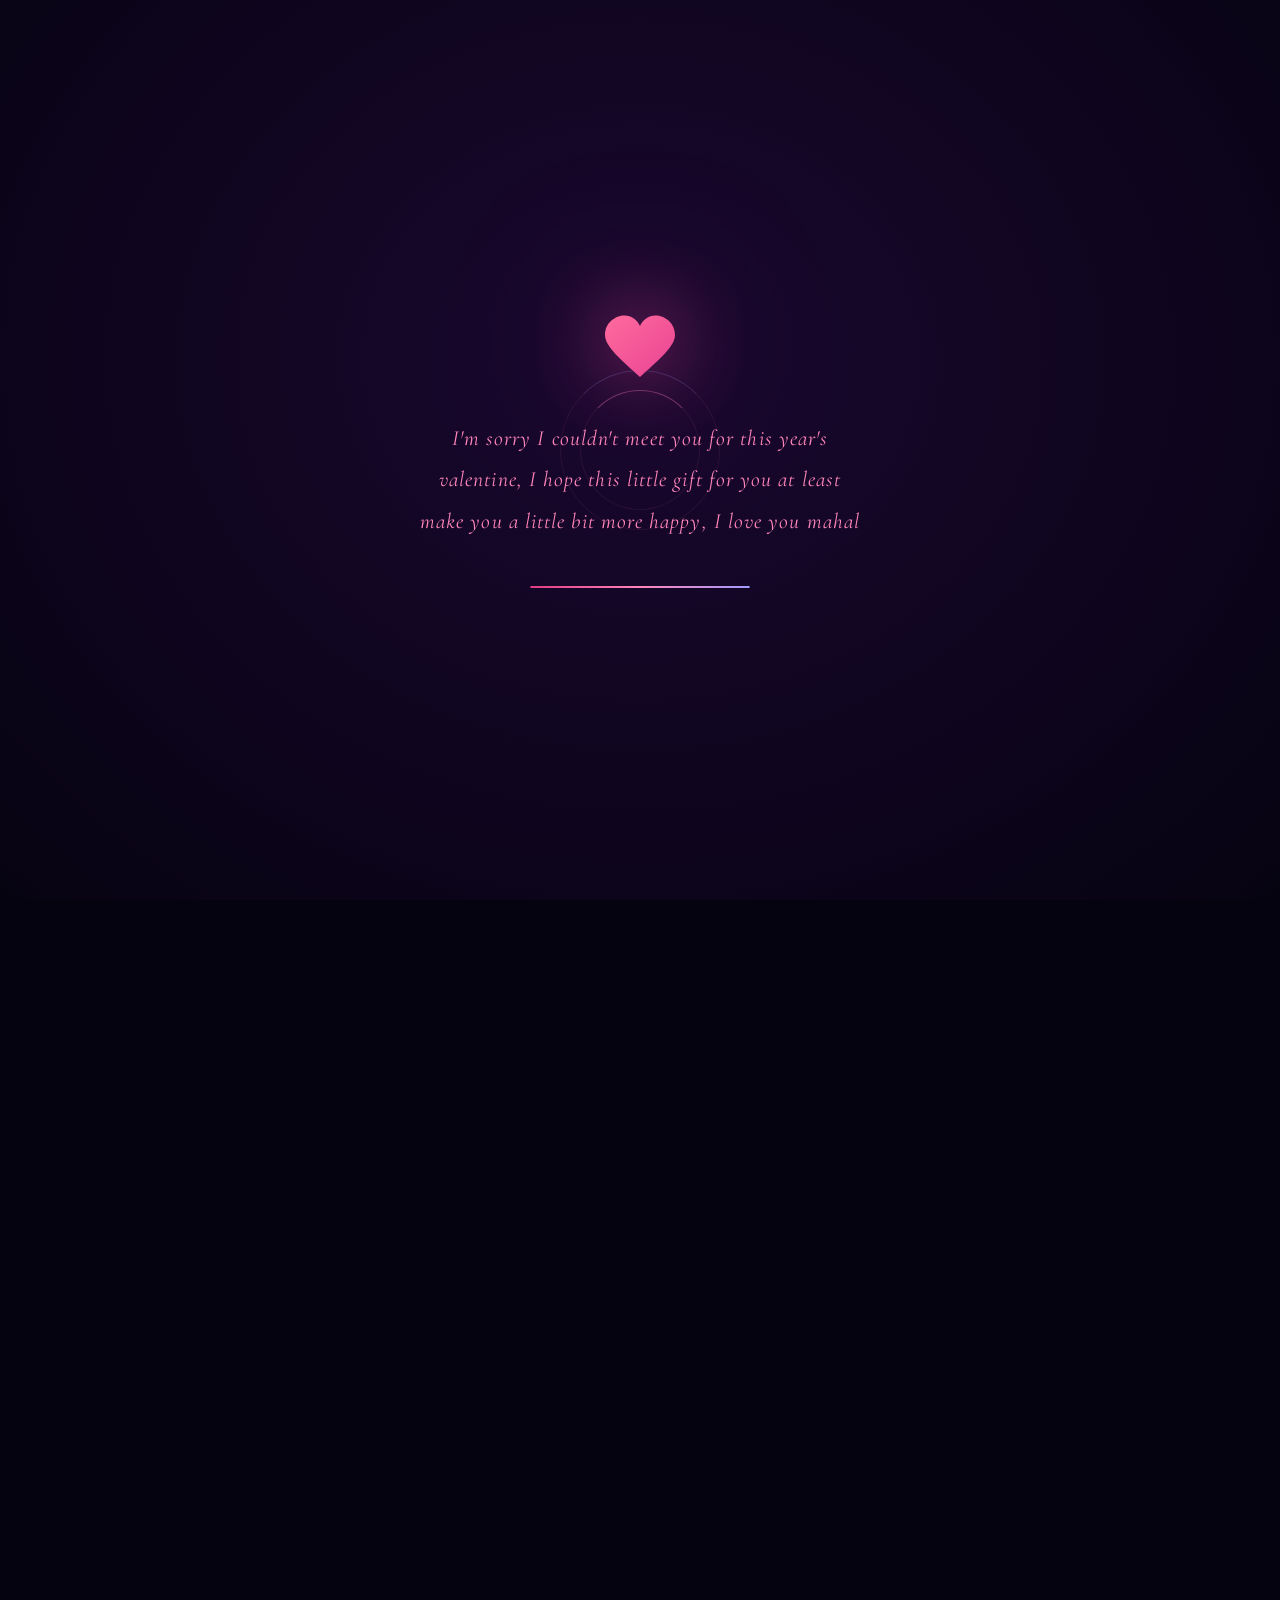
==== valentine.html @ 2b7573ee "Add files via upload" ====
<!DOCTYPE html>
<html lang="en">
<head>
    <meta charset="UTF-8">
    <meta name="viewport" content="width=device-width, initial-scale=1.0">
    <title>For You, Ely ♡</title>
    <link rel="preconnect" href="https://fonts.googleapis.com">
    <link rel="preconnect" href="https://fonts.gstatic.com" crossorigin>
    <link href="https://fonts.googleapis.com/css2?family=Cormorant+Garamond:ital,wght@0,300;0,400;0,500;0,600;0,700;1,300;1,400;1,500&family=Montserrat:wght@200;300;400;500;600;700&family=Quicksand:wght@300;400;500;600;700&family=Great+Vibes&display=swap" rel="stylesheet">
    <style>
/* ============================================================
   VARIABLES & RESET
   ============================================================ */
:root {
    --bg-deep: #060311;
    --bg-surface: #110820;
    --bg-gallery: #08040f;
    --rose: #ff4fa1;
    --rose-dark: #e13b84;
    --rose-light: #ff85ba;
    --rose-glow: rgba(255,133,186,0.4);
    --blush: #ff9ac6;
    --cream: #ffeaa7;
    --gold: #d4af37;
    --gold-light: rgba(212,175,55,0.35);
    --violet: #a29bfe;
    --violet-deep: #6c5ce7;
    --white: #f5f5f5;
    --white-dim: rgba(255,255,255,0.72);
    --white-muted: rgba(255,255,255,0.4);
    --text-dim: rgba(255,255,255,0.3);
    --font-display: 'Cormorant Garamond', serif;
    --font-heading: 'Montserrat', sans-serif;
    --font-body: 'Quicksand', sans-serif;
    --font-script: 'Great Vibes', cursive;
    --ease-smooth: cubic-bezier(0.25, 0.46, 0.45, 0.94);
    --ease-bounce: cubic-bezier(0.68, -0.55, 0.265, 1.55);
    --ease-cinematic: cubic-bezier(0.16, 1, 0.3, 1);
}
*, *::before, *::after { margin: 0; padding: 0; box-sizing: border-box; }
html { scroll-behavior: smooth; scroll-padding-top: 8px; }
body {
    font-family: var(--font-body);
    background: var(--bg-deep);
    color: var(--white);
    overflow-x: hidden;
    min-height: 100vh;
}
::selection { background: var(--rose); color: #fff; }

/* ============================================================
   SCROLL PROGRESS BAR
   ============================================================ */
.scroll-progress {
    position: fixed; top: 0; left: 0; z-index: 15000;
    width: 0; height: 2px;
    background: linear-gradient(90deg, var(--rose-dark), var(--rose-light), var(--violet), var(--rose-light));
    background-size: 300% 100%;
    animation: gradientShift 4s ease infinite;
    transition: width 0.08s linear;
    box-shadow: 0 0 12px var(--rose-glow), 0 0 30px rgba(255,133,186,0.15);
}
@keyframes gradientShift { 0%,100%{background-position:0% 50%} 50%{background-position:100% 50%} }

/* ============================================================
   LOADING SCREEN
   ============================================================ */
.loader {
    position: fixed; inset: 0; z-index: 99999;
    background: radial-gradient(ellipse at 50% 40%, #1a0830 0%, #060311 100%);
    display: flex; flex-direction: column;
    align-items: center; justify-content: center;
    transition: opacity 1.4s var(--ease-cinematic), visibility 1.4s;
}
.loader.hidden { opacity: 0; visibility: hidden; pointer-events: none; }
.loader-heart {
    width: 70px; height: 70px;
    animation: loadPulse 1.2s ease-in-out infinite;
    filter: drop-shadow(0 0 40px rgba(232,67,147,0.7)) drop-shadow(0 0 80px rgba(232,67,147,0.3));
}
@keyframes loadPulse {
    0%,100% { transform: scale(1); } 50% { transform: scale(1.35); }
}
.loader-text {
    margin-top: 36px;
    font-family: var(--font-display);
    font-size: clamp(1rem, 3vw, 1.35rem);
    font-style: italic;
    color: var(--rose-light);
    letter-spacing: 0.05em;
    text-align: center;
    max-width: 500px;
    line-height: 1.9;
    padding: 0 25px;
    opacity: 0;
    animation: fadeIn 1.8s ease 0.5s forwards;
}
.loader-ring {
    width: 120px; height: 120px;
    position: absolute;
    border: 1px solid rgba(255,133,186,0.08);
    border-top-color: rgba(255,133,186,0.35);
    border-radius: 50%;
    animation: spin 2.5s linear infinite;
}
.loader-ring:nth-child(2) {
    width: 160px; height: 160px;
    border-top-color: rgba(162,155,254,0.2);
    animation-duration: 3.5s;
    animation-direction: reverse;
}
@keyframes spin { to { transform: rotate(360deg); } }
.loader-bar {
    width: 220px; height: 2px;
    background: rgba(255,255,255,0.04);
    border-radius: 2px;
    margin-top: 44px;
    overflow: hidden;
    position: relative;
}
.loader-progress {
    height: 100%; width: 0;
    background: linear-gradient(90deg, var(--rose-dark), var(--rose-light), var(--violet));
    border-radius: 2px;
    animation: loadBar 5s ease-in-out forwards;
    box-shadow: 0 0 15px var(--rose-glow);
}
@keyframes loadBar { 0% { width: 0; } 100% { width: 100%; } }
@keyframes fadeIn { to { opacity: 1; } }

/* ============================================================
   VALENTINE GATE — Premium
   ============================================================ */
.valentine-gate {
    position: fixed; inset: 0; z-index: 11000;
    display: flex; align-items: center; justify-content: center;
    padding: 20px;
    background: radial-gradient(ellipse at 50% 35%, rgba(30,10,50,0.92) 0%, rgba(4,2,10,0.97) 100%);
    backdrop-filter: blur(16px);
    opacity: 0; visibility: hidden;
    transition: opacity 0.8s var(--ease-cinematic), visibility 0.8s;
    overflow: visible;
    pointer-events: none;
}
.valentine-gate.show {
    pointer-events: auto;
}
.valentine-gate.show { opacity: 1; visibility: visible; }
.valentine-gate.hide {
    opacity: 0; visibility: hidden; pointer-events: none;
    transition: opacity 1.2s var(--ease-cinematic), visibility 1.2s;
}
/* Ambient floating hearts behind card */
.valentine-gate::before {
    content: '';
    position: absolute; inset: 0;
    background:
        radial-gradient(circle at 25% 30%, rgba(232,67,147,0.06), transparent 45%),
        radial-gradient(circle at 75% 70%, rgba(162,155,254,0.05), transparent 40%),
        radial-gradient(circle at 50% 50%, rgba(255,133,186,0.04), transparent 50%);
    pointer-events: none;
    animation: gateAmbient 8s ease-in-out infinite alternate;
}
@keyframes gateAmbient {
    0% { opacity: 0.6; transform: scale(1); }
    100% { opacity: 1; transform: scale(1.05); }
}
.gate-card {
    width: min(96vw, 520px);
    border-radius: 28px;
    border: 1px solid rgba(255,255,255,0.07);
    background: linear-gradient(165deg, rgba(255,255,255,0.06) 0%, rgba(255,255,255,0.015) 100%);
    box-shadow:
        0 40px 100px rgba(0,0,0,0.5),
        0 0 80px rgba(232,67,147,0.06),
        inset 0 1px 0 rgba(255,255,255,0.06),
        inset 0 -1px 0 rgba(255,255,255,0.02);
    position: relative; overflow: visible;
    padding: 44px 32px 36px;
    transform: translateY(30px) scale(0.95);
    opacity: 0;
    animation: gateCardIn 0.9s var(--ease-cinematic) 0.15s forwards;
}
@keyframes gateCardIn {
    to { transform: translateY(0) scale(1); opacity: 1; }
}
/* Soft glass edge glow */
.gate-card::before {
    content: '';
    position: absolute; top: -2px; left: 15%; right: 15%; height: 2px;
    background: linear-gradient(90deg, transparent, rgba(255,133,186,0.35), rgba(162,155,254,0.2), transparent);
    border-radius: 2px;
}
.gate-card::after {
    content: '';
    position: absolute; bottom: -50%; right: -30%;
    width: 400px; height: 400px; border-radius: 50%;
    background: radial-gradient(circle, rgba(232,67,147,0.04), transparent 65%);
    pointer-events: none;
}
.gate-tulip {
    display: block; margin: 0 auto 18px;
    width: clamp(80px, 18vw, 130px);
    filter: drop-shadow(0 6px 25px rgba(255,79,161,0.2));
    opacity: 0;
    animation: gateTulipIn 0.8s var(--ease-cinematic) 0.5s forwards;
}
@keyframes gateTulipIn {
    from { opacity: 0; transform: translateY(16px) scale(0.85); }
    to { opacity: 1; transform: translateY(0) scale(1); }
}
.gate-title {
    font-family: var(--font-display);
    font-size: clamp(1.6rem, 4.5vw, 2.6rem);
    font-weight: 300; text-align: center;
    color: var(--white); line-height: 1.2;
    margin-bottom: 6px;
    opacity: 0;
    animation: fadeIn 0.7s ease 0.6s forwards;
}
.gate-title em {
    color: var(--rose-light);
    font-family: var(--font-script);
    font-style: normal; font-size: 1.2em;
    text-shadow: 0 0 40px rgba(255,133,186,0.3);
}
.gate-sub {
    text-align: center;
    font-family: var(--font-display);
    font-style: italic; font-size: clamp(0.85rem, 2vw, 1.05rem);
    color: rgba(255,255,255,0.4);
    margin-bottom: 36px;
    opacity: 0;
    animation: fadeIn 0.7s ease 0.75s forwards;
}
.gate-actions {
    display: flex;
    align-items: center;
    justify-content: center;
    gap: 24px;
    min-height: 80px;
    position: relative;
    overflow: visible;
    opacity: 0;
    animation: fadeIn 0.6s ease 0.9s forwards;
}
.gate-btn {
    padding: 14px 34px;
    border-radius: 999px;
    border: 1px solid rgba(255,255,255,0.12);
    background: rgba(255,255,255,0.05);
    color: rgba(255,255,255,0.85);
    font-family: var(--font-heading);
    font-size: 0.68rem;
    letter-spacing: 0.18em;
    text-transform: uppercase;
    cursor: pointer;
    transition: all 0.4s var(--ease-cinematic);
    white-space: nowrap;
    position: relative;
}
#yes-btn {
    background: linear-gradient(135deg, rgba(225,59,132,0.85), rgba(255,100,170,0.9));
    border-color: rgba(255,255,255,0.2);
    box-shadow: 0 8px 28px rgba(255,79,161,0.25), 0 0 0 0 rgba(255,79,161,0);
    transform-origin: center center;
    transition: transform 0.5s var(--ease-cinematic), box-shadow 0.5s var(--ease-cinematic), filter 0.5s var(--ease-cinematic), background 0.5s var(--ease-cinematic);
}
#yes-btn:hover {
    box-shadow: 0 12px 40px rgba(255,79,161,0.4), 0 0 30px rgba(255,79,161,0.15);
    transform: scale(1.06);
}
#yes-btn.growing {
    z-index: 11230;
    filter: saturate(1.08);
}
#yes-btn.takeover {
    position: fixed;
    left: 50%;
    top: 50%;
    transform: translate(-50%, -50%) scale(1) !important;
    width: min(88vw, 620px);
    height: min(24vh, 150px);
    font-size: clamp(1.05rem, 2.8vw, 1.8rem);
    letter-spacing: 0.14em;
    z-index: 11200;
    box-shadow: 0 30px 100px rgba(255,79,161,0.5), 0 0 120px rgba(255,79,161,0.35);
    animation: yesPulse 1s ease-in-out infinite alternate;
}
@keyframes yesPulse {
    from { transform: translate(-50%, -50%) scale(1) !important; }
    to { transform: translate(-50%, -50%) scale(1.06) !important; }
}
#no-btn {
    position: relative;
    background: rgba(255,255,255,0.05);
    border-color: rgba(255,255,255,0.12);
    opacity: 1;
    visibility: visible;
    display: inline-block;
    transition: all 0.45s var(--ease-cinematic);
}
#no-btn.evasive {
    position: fixed;
    left: 50vw;
    top: 58vh;
    transform: translate(-50%, -50%) scale(1);
    z-index: 11210;
    will-change: left, top, transform, opacity;
    transition: left 0.3s ease-out, top 0.3s ease-out, transform 0.3s ease-out, opacity 0.3s ease-out !important;
}
#no-btn:hover {
    border-color: rgba(255,255,255,0.2);
    background: rgba(255,255,255,0.08);
}
.gate-status {
    text-align: center;
    margin-top: 18px;
    min-height: 22px;
    font-family: var(--font-display);
    font-style: italic;
    font-size: clamp(0.75rem, 1.8vw, 0.9rem);
    color: rgba(255,133,186,0.6);
    opacity: 0;
    transition: opacity 0.5s;
}
.gate-status.show { opacity: 1; }

/* Celebration burst */
.celebrate-layer {
    position: fixed; inset: 0;
    pointer-events: none; z-index: 11500;
    overflow: hidden;
}
.cburst {
    position: absolute; width: 12px; height: 12px;
    opacity: 0;
    animation: burstFly 1600ms var(--ease-cinematic) forwards;
}
.cburst.heart { width: 16px; height: 16px; }
@keyframes burstFly {
    0% { transform: translate(0,0) scale(0.8) rotate(0deg); opacity: 0; }
    10% { opacity: 1; }
    100% { transform: translate(var(--tx), var(--ty)) scale(0.2) rotate(560deg); opacity: 0; }
}

/* ============================================================
   AUDIO TOGGLE
   ============================================================ */
.audio-btn {
    position: fixed; bottom: 24px; right: 24px; z-index: 9500;
    width: 50px; height: 50px; border-radius: 50%;
    background: rgba(255,255,255,0.06);
    backdrop-filter: blur(18px);
    border: 1px solid rgba(255,255,255,0.08);
    cursor: pointer; display: flex; align-items: center; justify-content: center;
    transition: all 0.4s var(--ease-cinematic);
    box-shadow: 0 4px 20px rgba(0,0,0,0.3);
}
.audio-btn:hover {
    background: rgba(232,67,147,0.15);
    border-color: rgba(232,67,147,0.3);
    transform: scale(1.12);
    box-shadow: 0 4px 30px rgba(232,67,147,0.2);
}
.audio-btn svg { width: 18px; height: 18px; }
.audio-btn rect { fill: var(--white); transform-origin: bottom; }
.audio-btn .b1 { animation: eq .5s ease-in-out infinite alternate; }
.audio-btn .b2 { animation: eq .5s ease-in-out .1s infinite alternate; }
.audio-btn .b3 { animation: eq .5s ease-in-out .2s infinite alternate; }
.audio-btn.off rect { animation: none; transform: scaleY(0.2); }
@keyframes eq { 0%{transform:scaleY(0.2)} 100%{transform:scaleY(1)} }

/* ============================================================
   CANVAS LAYERS
   ============================================================ */
#bg-canvas {
    position: fixed; inset: 0;
    width: 100%; height: 100%;
    pointer-events: none; z-index: 0;
}
#aurora-canvas {
    position: fixed; inset: 0;
    width: 100%; height: 100%;
    pointer-events: none; z-index: 1;
    opacity: 0.5;
    mix-blend-mode: screen;
}

/* ============================================================
   PETALS
   ============================================================ */
.petal-layer {
    position: fixed; inset: 0;
    pointer-events: none; z-index: 2; overflow: hidden;
}
.petal {
    position: absolute; top: -50px;
    opacity: 0;
    animation: petalDrift linear infinite;
    will-change: transform;
}
.petal svg { width: 100%; height: 100%; }
@keyframes petalDrift {
    0% { transform: translateY(0) rotate(0deg) translateX(0) rotateY(0deg); opacity: 0; }
    5% { opacity: 0.65; }
    50% { transform: translateY(55vh) rotate(360deg) translateX(60px) rotateY(180deg); opacity: 0.45; }
    100% { transform: translateY(112vh) rotate(720deg) translateX(-30px) rotateY(360deg); opacity: 0; }
}

/* ============================================================
   KARAOKE LYRICS
   ============================================================ */
.karaoke {
    position: fixed;
    bottom: 30px; left: 30px;
    z-index: 9000;
    max-width: 440px;
    padding: 22px 28px;
    background: rgba(6, 3, 17, 0.75);
    backdrop-filter: blur(24px) saturate(1.4);
    border: 1px solid rgba(255,255,255,0.05);
    border-radius: 20px;
    pointer-events: none;
    opacity: 0;
    transition: opacity 0.8s;
    box-shadow: 0 8px 40px rgba(0,0,0,0.4), inset 0 1px 0 rgba(255,255,255,0.03);
}
.karaoke.active { opacity: 1; }
.karaoke-lines-wrap {
    max-height: 180px;
    overflow-y: auto;
    scroll-behavior: smooth;
    -ms-overflow-style: none;
    scrollbar-width: none;
}
.karaoke-lines-wrap::-webkit-scrollbar { display: none; }
.karaoke-line {
    font-family: var(--font-display);
    font-size: clamp(0.88rem, 2vw, 1.08rem);
    font-style: italic;
    line-height: 1.8;
    color: rgba(255,255,255,0.12);
    transition: color 0.5s, text-shadow 0.5s, transform 0.5s var(--ease-cinematic);
    margin: 5px 0;
    padding: 2px 0;
}
.karaoke-line.active {
    color: var(--rose-light);
    text-shadow: 0 0 25px rgba(255,133,186,0.5), 0 0 50px rgba(255,133,186,0.15);
    transform: translateX(6px) scale(1.02);
}
.karaoke-line.past {
    color: rgba(255,255,255,0.28);
}
.karaoke-title {
    font-family: var(--font-heading);
    font-size: 0.5rem;
    letter-spacing: 0.3em;
    text-transform: uppercase;
    color: rgba(255,255,255,0.12);
    margin-bottom: 12px;
    display: flex; align-items: center; gap: 8px;
}
.karaoke-title::before, .karaoke-title::after {
    content: ''; height: 1px; flex: 1;
    background: linear-gradient(90deg, transparent, rgba(255,255,255,0.06), transparent);
}

/* ============================================================
   SCROLL REVEAL
   ============================================================ */
.rv {
    opacity: 0; transform: translateY(60px);
    transition: opacity 1.2s var(--ease-cinematic), transform 1.2s var(--ease-cinematic);
}
.rv.vis { opacity: 1; transform: translateY(0); }
.rv-left {
    opacity: 0; transform: translateX(-80px);
    transition: opacity 1.2s var(--ease-cinematic), transform 1.2s var(--ease-cinematic);
}
.rv-left.vis { opacity: 1; transform: translateX(0); }
.rv-right {
    opacity: 0; transform: translateX(80px);
    transition: opacity 1.2s var(--ease-cinematic), transform 1.2s var(--ease-cinematic);
}
.rv-right.vis { opacity: 1; transform: translateX(0); }
.rv-scale {
    opacity: 0; transform: scale(0.85);
    transition: opacity 1.2s var(--ease-cinematic), transform 1.2s var(--ease-cinematic);
}
.rv-scale.vis { opacity: 1; transform: scale(1); }

/* Section divider */
.sdiv {
    display: flex; align-items: center; justify-content: center;
    gap: 20px; padding: 80px 20px;
    position: relative; z-index: 5;
}
.sdiv-line {
    width: 80px; height: 1px;
    background: linear-gradient(90deg, transparent, rgba(255,255,255,0.06), transparent);
}
.sdiv-diamond {
    width: 6px; height: 6px;
    background: var(--rose);
    opacity: 0.2;
    transform: rotate(45deg);
    box-shadow: 0 0 12px rgba(255,79,161,0.3);
}

/* ============================================================
   HERO
   ============================================================ */
.hero {
    min-height: 100vh;
    display: flex; flex-direction: column;
    align-items: center; justify-content: center;
    text-align: center; padding: 60px 20px;
    position: relative; z-index: 5;
    background:
        radial-gradient(circle at 50% 25%, rgba(255,79,161,0.08), transparent 55%),
        radial-gradient(circle at 20% 80%, rgba(162,155,254,0.05), transparent 50%),
        radial-gradient(circle at 80% 70%, rgba(255,133,186,0.03), transparent 45%);
}
.hero-tulips {
    width: clamp(160px, 30vw, 280px);
    margin-bottom: 20px;
    filter: drop-shadow(0 10px 40px rgba(255,79,161,0.2)) drop-shadow(0 0 80px rgba(255,133,186,0.1));
    opacity: 0;
    animation: tulipFloat 1.2s var(--ease-cinematic) 0.2s forwards, tulipBreathe 6s ease-in-out 1.4s infinite;
}
@keyframes tulipFloat {
    0% { transform: translateY(40px) scale(0.8); opacity: 0; }
    100% { transform: translateY(0) scale(1); opacity: 1; }
}
@keyframes tulipBreathe {
    0%, 100% { transform: translateY(0) rotate(0deg); }
    50% { transform: translateY(-8px) rotate(1deg); }
}
.hero-title {
    font-family: var(--font-display);
    font-size: clamp(2.8rem, 9vw, 5.5rem);
    font-weight: 300; line-height: 1.1; margin-bottom: 14px;
    opacity: 0; animation: heroRise 1.2s var(--ease-cinematic) .4s forwards;
    letter-spacing: -0.01em;
}
.hero-name {
    font-family: var(--font-script);
    font-style: normal; color: var(--rose-light);
    text-shadow: 0 0 50px rgba(255,133,186,0.35), 0 0 100px rgba(255,133,186,0.12);
    font-size: 1.3em;
    display: inline-block;
    animation: heroNameShine 4s ease-in-out 2s infinite;
}
@keyframes heroNameShine {
    0%,100% { filter: brightness(1); }
    50% { filter: brightness(1.25); }
}
.hero-sub {
    font-family: var(--font-display);
    font-size: clamp(1.3rem, 3.5vw, 2.2rem);
    font-weight: 300; font-style: italic;
    color: var(--white-dim); margin-bottom: 22px;
    opacity: 0; animation: heroRise 1.2s var(--ease-cinematic) .7s forwards;
}
.hero-date {
    font-family: var(--font-heading);
    font-size: 0.6rem; letter-spacing: 0.35em;
    text-transform: uppercase; color: var(--text-dim);
    opacity: 0; animation: heroRise 1.2s var(--ease-cinematic) 1s forwards;
}
.scroll-hint {
    position: absolute; bottom: 44px;
    display: flex; flex-direction: column; align-items: center; gap: 10px;
    opacity: 0; animation: heroRise 1s var(--ease-cinematic) 1.8s forwards;
}
.scroll-hint-box {
    width: 22px; height: 38px;
    border: 2px solid rgba(255,255,255,0.1);
    border-radius: 12px; position: relative;
}
.scroll-hint-dot {
    width: 3px; height: 8px; background: var(--rose-light);
    border-radius: 3px; position: absolute; top: 6px; left: 50%;
    transform: translateX(-50%);
    animation: scrollDot 2.2s ease-in-out infinite;
    box-shadow: 0 0 8px var(--rose-glow);
}
@keyframes scrollDot { 0%,20%{top:6px;opacity:1} 100%{top:22px;opacity:0} }
.scroll-hint span {
    font-family: var(--font-heading);
    font-size: .45rem; letter-spacing: .25em;
    text-transform: uppercase; color: rgba(255,255,255,0.1);
}
@keyframes heroRise {
    from { opacity:0; transform:translateY(35px); }
    to { opacity:1; transform:translateY(0); }
}

/* ============================================================
   LETTER SECTION
   ============================================================ */
.sec-letter {
    padding: 40px 20px 70px;
    display: flex; justify-content: center;
    position: relative; z-index: 5;
}
.letter-card {
    max-width: 720px; width: 100%;
    background: rgba(255,255,255,.03);
    border: 1px solid rgba(255,255,255,.06);
    border-radius: 26px;
    padding: 58px 52px;
    position: relative; overflow: hidden;
    box-shadow: 0 20px 80px rgba(0,0,0,0.3), inset 0 1px 0 rgba(255,255,255,0.04);
}
.letter-card::before {
    content:''; position:absolute; top:-50%; right:-25%;
    width: 450px; height: 450px; border-radius: 50%;
    background: var(--rose); opacity: .012; filter: blur(120px);
    pointer-events: none;
}
.letter-card::after {
    content:''; position:absolute; bottom:-30%; left:-20%;
    width: 300px; height: 300px; border-radius: 50%;
    background: var(--violet); opacity: .008; filter: blur(100px);
    pointer-events: none;
}
.letter-heading {
    font-family: var(--font-display);
    font-size: clamp(1.5rem, 3.5vw, 2.2rem);
    font-weight: 300; font-style: italic;
    color: var(--rose-light); margin-bottom: 34px;
    text-shadow: 0 0 20px rgba(255,133,186,0.15);
}
.typewriter-body {
    font-family: var(--font-display);
    font-size: clamp(1rem, 2.2vw, 1.2rem);
    font-weight: 300; font-style: italic;
    line-height: 2.1; color: rgba(255,255,255,.65);
    position: relative; z-index: 1;
    min-height: 220px;
}
.tw-cursor {
    display: inline-block; width: 2px; height: 1.15em;
    background: var(--rose-light);
    margin-left: 2px; vertical-align: text-bottom;
    animation: blink .65s step-end infinite;
    box-shadow: 0 0 8px var(--rose-glow);
}
@keyframes blink { 50%{opacity:0} }
.letter-sig {
    font-family: var(--font-display);
    font-size: 1.35rem; color: var(--rose-light);
    margin-top: 40px; font-style: italic;
    opacity: 0; transition: opacity 1.2s 0.5s;
    text-shadow: 0 0 15px rgba(255,133,186,0.15);
}
.letter-sig.show { opacity: .8; }

/* ============================================================
   TEXT HEART
   ============================================================ */
.sec-heart {
    padding: 50px 20px 80px;
    text-align: center;
    position: relative; z-index: 5;
}
.sec-heart .sec-title { margin-bottom: 30px; }
.heart-viewport {
    position: relative;
    width: clamp(320px, 82vw, 700px);
    height: clamp(320px, 78vw, 650px);
    margin: 0 auto;
    overflow: hidden;
    border-radius: 22px;
    background: radial-gradient(ellipse at center, rgba(232,67,147,.025) 0%, transparent 65%);
    cursor: grab; touch-action: none;
    border: 1px solid rgba(255,255,255,.04);
    box-shadow: inset 0 0 80px rgba(0,0,0,0.3);
}
.heart-viewport:active { cursor: grabbing; }
#heart-canvas { width: 100%; height: 100%; display: block; }
.zoom-bar {
    display: flex; gap: 10px;
    justify-content: center; margin-top: 18px;
}
.zb {
    width: 38px; height: 38px; border-radius: 50%;
    background: rgba(255,255,255,.04);
    border: 1px solid rgba(255,255,255,.08);
    color: var(--white-dim);
    font-family: var(--font-heading); font-size: 1.1rem;
    cursor: pointer; display: flex; align-items: center; justify-content: center;
    transition: all .35s var(--ease-cinematic);
}
.zb:hover { background: rgba(232,67,147,.15); border-color: rgba(232,67,147,.35); transform: scale(1.1); }
.zoom-hint {
    font-family: var(--font-heading);
    font-size: 0.5rem; letter-spacing: 0.15em;
    color: rgba(255,255,255,0.15);
    text-transform: uppercase;
    margin-top: 12px;
}

/* ============================================================
   CALENDAR HEART
   ============================================================ */
.sec-particles {
    padding: 40px 20px 70px;
    text-align: center;
    position: relative; z-index: 5;
}
.sec-particles .sec-title { margin-bottom: 30px; }
.particle-wrap {
    width: clamp(360px, 96vw, 950px);
    height: clamp(380px, 90vw, 900px);
    margin: 0 auto;
    position: relative;
    border-radius: 22px;
    overflow: hidden;
    cursor: grab; touch-action: none;
    box-shadow: inset 0 0 80px rgba(0,0,0,0.3);
    border: 1px solid rgba(255,255,255,.03);
}
.particle-wrap:active { cursor: grabbing; }
#particle-canvas { width: 100%; height: 100%; display: block; }

/* ============================================================
   DAYS COUNTER
   ============================================================ */
.sec-counter {
    padding: 60px 20px 70px;
    text-align: center;
    position: relative; z-index: 5;
}
.sec-label {
    font-family: var(--font-heading);
    font-size: .5rem; letter-spacing: .35em;
    text-transform: uppercase; color: var(--text-dim);
    margin-bottom: 12px;
}
.sec-title {
    font-family: var(--font-display);
    font-size: clamp(1.5rem, 3.5vw, 2.5rem);
    font-weight: 300; margin-bottom: 8px;
    color: var(--white-dim);
}
.sec-title em { color: var(--rose-light); font-style: italic; }
.counter-grid {
    display: flex; gap: 18px;
    justify-content: center; flex-wrap: wrap;
    margin-top: 45px;
}
.counter-box {
    background: rgba(255,255,255,.03);
    border: 1px solid rgba(255,255,255,.06);
    border-radius: 20px;
    padding: 30px 32px;
    min-width: 115px;
    transition: all .5s var(--ease-cinematic);
    position: relative;
    overflow: hidden;
}
.counter-box::before {
    content: '';
    position: absolute; top: -50%; left: -50%;
    width: 200%; height: 200%;
    background: radial-gradient(circle, rgba(232,67,147,0.06) 0%, transparent 60%);
    opacity: 0;
    transition: opacity 0.5s;
}
.counter-box:hover::before { opacity: 1; }
.counter-box:hover {
    border-color: rgba(232,67,147,.2);
    transform: translateY(-5px);
    box-shadow: 0 10px 40px rgba(232,67,147,0.08);
}
.counter-val {
    font-family: var(--font-display);
    font-size: clamp(2.4rem, 5.5vw, 3.8rem);
    font-weight: 300;
    color: var(--rose-light);
    line-height: 1; margin-bottom: 8px;
    text-shadow: 0 0 20px rgba(255,133,186,0.2);
}
.counter-unit {
    font-family: var(--font-heading);
    font-size: .5rem; letter-spacing: .25em;
    text-transform: uppercase; color: var(--text-dim);
}

/* ============================================================
   GRAND MUSEUM GALLERY
   ============================================================ */
.sec-gallery {
    position: relative; z-index: 5;
    padding: 100px 0 120px;
    overflow: hidden;
}
.sec-gallery::before {
    content: '';
    position: absolute; inset: 0;
    background:
        radial-gradient(ellipse 60% 40% at 20% 20%, rgba(212,175,55,0.04), transparent),
        radial-gradient(ellipse 50% 50% at 80% 50%, rgba(255,79,161,0.03), transparent),
        radial-gradient(ellipse 70% 40% at 50% 90%, rgba(162,155,254,0.03), transparent),
        linear-gradient(180deg, var(--bg-deep), #050210, #08040f, var(--bg-deep));
    pointer-events: none;
}
.gallery-entrance {
    text-align: center;
    margin-bottom: 70px;
    padding: 0 20px;
    position: relative;
}
.gallery-entrance-label {
    font-family: var(--font-heading);
    font-size: 0.5rem; letter-spacing: 0.4em;
    text-transform: uppercase;
    color: rgba(212,175,55,0.5);
    margin-bottom: 14px;
}
.gallery-entrance h2 {
    font-family: var(--font-display);
    font-size: clamp(2.2rem, 5vw, 3.8rem);
    font-weight: 300;
    color: var(--white-dim);
    margin-bottom: 10px;
}
.gallery-entrance h2 em {
    font-family: var(--font-script);
    font-style: normal;
    color: var(--rose-light);
    font-size: 1.15em;
    text-shadow: 0 0 30px rgba(255,133,186,0.2);
}
.gallery-entrance-line {
    width: 80px; height: 1px;
    background: linear-gradient(90deg, transparent, var(--gold), transparent);
    margin: 20px auto 0;
    opacity: 0.35;
}
.gallery-entrance-sub {
    font-family: var(--font-display);
    font-size: clamp(0.9rem, 2vw, 1.15rem);
    font-style: italic;
    color: rgba(255,255,255,0.25);
    margin-top: 16px;
}

/* Rotating featured carousel strip */
.gallery-showcase {
    height: clamp(320px, 44vw, 520px);
    width: 100%;
    position: relative;
    margin: 0 auto;
    overflow: visible;
    perspective: 1800px;
}
.gallery-showcase::before {
    content: '';
    position: absolute;
    left: 50%;
    transform: translateX(-50%);
    width: clamp(220px, 27vw, 330px);
    height: calc(100% - 44px);
    border-radius: 10px;
    background: radial-gradient(ellipse at center, rgba(255,220,140,0.1), rgba(255,220,140,0.03) 55%, transparent 75%);
    filter: blur(1px);
    pointer-events: none;
    z-index: 0;
}

.gallery-showcase-wrap {
    position: relative;
    width: min(1400px, 96vw);
    margin: 0 auto;
    padding: 26px 72px 34px;
}

.gallery-nav {
    position: absolute;
    top: 50%;
    transform: translateY(-50%);
    width: 48px;
    height: 48px;
    border-radius: 999px;
    border: 1px solid rgba(255,255,255,0.18);
    background: rgba(10,5,18,0.82);
    color: rgba(255,255,255,0.9);
    backdrop-filter: blur(10px);
    z-index: 20;
    cursor: pointer;
    transition: all 0.35s var(--ease-cinematic);
    font-size: 1.6rem;
    font-weight: 700;
    line-height: 1;
    display: flex;
    align-items: center;
    justify-content: center;
    box-shadow: 0 4px 20px rgba(0,0,0,0.35);
}
.gallery-nav:hover {
    background: rgba(255,79,161,0.25);
    border-color: rgba(255,133,186,0.5);
    transform: translateY(-50%) scale(1.12);
    box-shadow: 0 6px 28px rgba(255,79,161,0.2);
}
.gallery-nav.prev { left: 10px; }
.gallery-nav.next { right: 10px; }

.gallery-piece {
    position: absolute;
    left: 50%;
    top: 50%;
    transform: translate(-50%, -50%);
    margin: 0;
    opacity: 0;
    z-index: 1;
    pointer-events: none;
    transition: transform 0.95s cubic-bezier(0.22, 0.61, 0.36, 1), opacity 0.78s var(--ease-cinematic), filter 0.8s var(--ease-cinematic);
}
.gallery-piece.vis {
    opacity: 0.6;
}

/* Different sizes for visual drama — compact */
.gallery-piece.size-lg { width: clamp(220px, 28vw, 320px); }
.gallery-piece.size-md { width: clamp(180px, 22vw, 260px); }
.gallery-piece.size-sm { width: clamp(160px, 18vw, 220px); }

.gallery-piece.carousel-active {
    opacity: 1 !important;
    z-index: 8;
    pointer-events: auto;
}

.gallery-piece.carousel-near {
    opacity: 0.82 !important;
    z-index: 6;
    pointer-events: auto;
}

.gallery-piece.carousel-far {
    opacity: 0.45 !important;
    z-index: 4;
}

.gallery-piece.carousel-hidden {
    opacity: 0 !important;
    z-index: 1;
    pointer-events: none;
}

.gallery-mount {
    position: relative;
    cursor: pointer;
    border-radius: 5px;
    overflow: hidden;
    background: #0a0510;
    transition: transform 0.6s var(--ease-cinematic), box-shadow 0.6s;
    transform-style: preserve-3d;
    perspective: 1200px;
}
.gallery-mount:hover {
    transform: translateY(-12px) scale(1.02);
}

/* Outer ornate frame */
.gallery-mount::before {
    content: '';
    position: absolute; inset: -4px;
    border: 3px solid;
    border-image: linear-gradient(135deg,
        rgba(212,175,55,0.6),
        rgba(212,175,55,0.15),
        rgba(212,175,55,0.5),
        rgba(212,175,55,0.1),
        rgba(212,175,55,0.55)
    ) 1;
    z-index: 4; pointer-events: none;
    transition: all 0.5s;
}
.gallery-mount:hover::before {
    border-image: linear-gradient(135deg,
        rgba(212,175,55,0.85),
        rgba(212,175,55,0.3),
        rgba(212,175,55,0.8),
        rgba(212,175,55,0.25),
        rgba(212,175,55,0.85)
    ) 1;
}

/* Inner mat frame */
.gallery-mount::after {
    content: '';
    position: absolute; inset: 7px;
    border: 1px solid rgba(255,255,255,0.04);
    z-index: 5; pointer-events: none;
}

/* Warm yellow spotlight beam from above */
.gallery-spotlight {
    position: absolute;
    top: -80%; left: -30%; right: -30%;
    height: 250%;
    background:
        radial-gradient(
            ellipse 35% 22% at 50% 12%,
            rgba(255, 230, 160, 0.32) 0%,
            rgba(255, 215, 120, 0.12) 30%,
            transparent 58%
        ),
        radial-gradient(
            ellipse 55% 35% at 50% 18%,
            rgba(255, 240, 190, 0.08) 0%,
            transparent 60%
        );
    z-index: 3; pointer-events: none;
    opacity: 0.55;
    transition: opacity 0.6s;
    mix-blend-mode: screen;
}
.gallery-mount:hover .gallery-spotlight {
    opacity: 1;
}
/* Glare/lens flare on photo */
.gallery-glare {
    position: absolute;
    top: 8%; left: 12%;
    width: 60%; height: 45%;
    background: radial-gradient(
        ellipse at 40% 30%,
        rgba(255, 245, 200, 0.18) 0%,
        rgba(255, 230, 160, 0.06) 35%,
        transparent 65%
    );
    z-index: 4;
    pointer-events: none;
    opacity: 0;
    transition: opacity 0.7s var(--ease-cinematic);
    mix-blend-mode: overlay;
    filter: blur(6px);
}
.gallery-mount:hover .gallery-glare {
    opacity: 1;
}
.gallery-piece.is-center .gallery-glare {
    opacity: 1;
}
.gallery-piece.is-center .gallery-spotlight {
    opacity: 1;
}
.gallery-piece.is-center .gallery-mount {
    transform: translateY(-14px) scale(1.08);
    box-shadow: 0 22px 62px rgba(255,200,120,0.22), 0 0 52px rgba(255,230,160,0.12), 0 0 100px rgba(255,160,210,0.08);
}
.gallery-piece.is-center .gallery-mount::before {
    border-image: linear-gradient(135deg,
        rgba(212,175,55,0.9),
        rgba(255,220,100,0.4),
        rgba(212,175,55,0.85),
        rgba(255,220,100,0.3),
        rgba(212,175,55,0.9)
    ) 1;
}
.gallery-piece.is-center .gallery-label {
    opacity: 1;
    transform: translateY(0);
}

.gallery-mount img {
    width: 100%;
    display: block;
    aspect-ratio: 4/5;
    object-fit: cover;
    transition: transform 0.8s var(--ease-cinematic), filter 0.6s;
    filter: brightness(0.78) contrast(1.04) saturate(0.9);
}
.gallery-mount:hover img {
    transform: scale(1.05);
    filter: brightness(1.02) contrast(1) saturate(1.05);
}

/* Wall label underneath */
.gallery-label {
    text-align: center;
    padding: 16px 10px 0;
    opacity: 0;
    transform: translateY(8px);
    transition: all 0.5s var(--ease-cinematic);
}
.gallery-mount:hover + .gallery-label,
.gallery-piece:hover .gallery-label {
    opacity: 1;
    transform: translateY(0);
}
.gallery-label span {
    font-family: var(--font-heading);
    font-size: 0.5rem;
    letter-spacing: 0.25em;
    text-transform: uppercase;
    color: rgba(212,175,55,0.45);
}

/* Masonry grid below showcase */
.gallery-wall {
    display: columns;
    columns: 4 220px;
    column-gap: 14px;
    max-width: 1200px;
    margin: 60px auto 0;
    padding: 0 24px;
}
.gallery-brick {
    break-inside: avoid;
    margin-bottom: 16px;
    position: relative;
    opacity: 0;
    transform: translateY(40px) scale(0.96);
    transition: opacity 0.8s var(--ease-cinematic), transform 0.8s var(--ease-cinematic);
}
.gallery-brick.vis {
    opacity: 1;
    transform: translateY(0) scale(1);
}
.gallery-brick-frame {
    position: relative;
    border-radius: 8px;
    overflow: hidden;
    cursor: pointer;
    background: #080410;
    box-shadow: 0 6px 30px rgba(0,0,0,0.5);
    transition: transform 0.6s var(--ease-cinematic), box-shadow 0.6s;
}
.gallery-brick-frame:hover {
    transform: translateY(-6px) scale(1.015);
    box-shadow: 0 20px 60px rgba(0,0,0,0.6), 0 0 0 1px rgba(212,175,55,0.25);
}
.gallery-brick-frame::before {
    content: '';
    position: absolute; inset: 0;
    background:
        radial-gradient(
            ellipse 40% 30% at 45% 10%,
            rgba(255, 230, 160, 0.22) 0%,
            rgba(255, 215, 120, 0.06) 40%,
            transparent 60%
        ),
        radial-gradient(
            ellipse 60% 45% at 50% -5%,
            rgba(255, 240, 190, 0.06) 0%,
            transparent 55%
        );
    z-index: 2; pointer-events: none;
    transition: all 0.5s;
    mix-blend-mode: screen;
}
.gallery-brick-frame:hover::before {
    background:
        radial-gradient(
            ellipse 50% 38% at 45% 10%,
            rgba(255, 230, 160, 0.38) 0%,
            rgba(255, 215, 120, 0.1) 40%,
            transparent 60%
        ),
        radial-gradient(
            ellipse 70% 55% at 50% -5%,
            rgba(255, 240, 190, 0.12) 0%,
            transparent 55%
        );
}
.gallery-brick-frame::after {
    content: '';
    position: absolute; inset: 0;
    border: 2px solid rgba(212,175,55,0.15);
    border-radius: 8px;
    z-index: 3; pointer-events: none;
    transition: border-color 0.5s;
}
.gallery-brick-frame:hover::after {
    border-color: rgba(212,175,55,0.5);
    box-shadow: inset 0 0 30px rgba(212,175,55,0.05);
}
.gallery-brick-frame img {
    width: 100%; display: block;
    max-height: 380px;
    object-fit: cover;
    transition: transform 0.7s var(--ease-cinematic), filter 0.5s;
    filter: brightness(0.78) saturate(0.92);
}
.gallery-brick-frame:hover img {
    transform: scale(1.06);
    filter: brightness(1.02) saturate(1.05);
}

/* Tulip decoration for gallery */
.gallery-tulip-decor {
    position: absolute;
    width: clamp(100px, 18vw, 200px);
    opacity: 0.08;
    filter: blur(1px);
    pointer-events: none;
    z-index: 0;
}
.gallery-tulip-left { top: 15%; left: -2%; transform: rotate(-15deg); }
.gallery-tulip-right { bottom: 10%; right: -2%; transform: rotate(15deg) scaleX(-1); }

/* ============================================================
   LIGHTBOX
   ============================================================ */
.lightbox {
    position: fixed; inset: 0; z-index: 12000;
    background: rgba(3,1,8,.97);
    display: flex; align-items: center; justify-content: center;
    opacity: 0; visibility: hidden;
    transition: all .45s var(--ease-cinematic);
    cursor: pointer;
    backdrop-filter: blur(30px) saturate(0.5);
}
.lightbox.on { opacity: 1; visibility: visible; }
.lightbox img {
    max-width: 92vw; max-height: 88vh;
    object-fit: contain; border-radius: 6px;
    box-shadow: 0 40px 120px rgba(0,0,0,.7), 0 0 0 1px rgba(212,175,55,0.15);
    transform: scale(.88) rotateX(2deg);
    transition: transform .6s var(--ease-cinematic);
}
.lightbox.on img { transform: scale(1) rotateX(0deg); }
.lightbox-close {
    position: absolute; top: 26px; right: 34px;
    font-family: var(--font-heading); font-size: 0.6rem;
    letter-spacing: 0.2em; text-transform: uppercase;
    color: rgba(255,255,255,0.35); background: none; border: none;
    cursor: pointer; transition: color 0.3s;
    padding: 10px;
}
.lightbox-close:hover { color: rgba(255,255,255,0.8); }
.lightbox-nav {
    position: absolute; top: 50%; transform: translateY(-50%);
    background: rgba(255,255,255,0.05);
    border: 1px solid rgba(255,255,255,0.08);
    color: rgba(255,255,255,0.45);
    width: 54px; height: 54px; border-radius: 50%;
    font-size: 1.3rem; cursor: pointer;
    display: flex; align-items: center; justify-content: center;
    transition: all .35s var(--ease-cinematic);
    backdrop-filter: blur(10px);
}
.lightbox-nav:hover {
    background: rgba(255,255,255,0.1);
    color: white;
    transform: translateY(-50%) scale(1.1);
}
.lightbox-prev { left: 22px; }
.lightbox-next { right: 22px; }
.lightbox-counter {
    position: absolute; bottom: 28px; left: 50%;
    transform: translateX(-50%);
    font-family: var(--font-heading);
    font-size: 0.5rem; letter-spacing: 0.2em;
    color: rgba(255,255,255,0.25);
}

/* ============================================================
   FINAL SECTION
   ============================================================ */
.sec-final {
    padding: 110px 20px 80px;
    text-align: center;
    min-height: 55vh;
    display: flex; flex-direction: column;
    align-items: center; justify-content: center;
    position: relative; z-index: 5;
    background: radial-gradient(circle at 50% 50%, rgba(232,67,147,0.03), transparent 60%);
}
.final-tulips {
    width: clamp(120px, 22vw, 200px);
    margin-bottom: 30px;
    filter: drop-shadow(0 8px 30px rgba(255,79,161,0.15));
    opacity: 0.7;
    animation: tulipBreathe 7s ease-in-out infinite;
}
.final-text {
    font-family: var(--font-display);
    font-size: clamp(1.25rem, 3.2vw, 1.9rem);
    font-weight: 300; font-style: italic;
    line-height: 1.9;
    color: rgba(255,255,255,.48);
    max-width: 540px; margin-bottom: 45px;
}
.final-names {
    font-family: var(--font-script);
    font-size: clamp(2.2rem, 6vw, 3.8rem);
    color: var(--rose-light);
    margin-bottom: 12px;
    text-shadow: 0 0 40px rgba(255,133,186,0.25), 0 0 80px rgba(255,133,186,0.08);
}
.final-date {
    font-family: var(--font-heading);
    font-size: .55rem; letter-spacing: .35em;
    text-transform: uppercase; color: var(--text-dim);
    margin-bottom: 50px;
}
.coded-hearts {
    margin-top: 20px;
    position: relative;
    width: 240px; height: 200px;
}
.coded-heart {
    position: absolute;
    animation: floatHeart linear infinite;
    filter: drop-shadow(0 0 18px rgba(232,67,147,0.35));
}
@keyframes floatHeart {
    0% { transform: translateY(0) rotate(0deg) scale(1); opacity: 0.6; }
    25% { transform: translateY(-20px) rotate(8deg) scale(1.05); opacity: 0.8; }
    50% { transform: translateY(-35px) rotate(-3deg) scale(1); opacity: 0.5; }
    75% { transform: translateY(-15px) rotate(5deg) scale(1.03); opacity: 0.7; }
    100% { transform: translateY(0) rotate(0deg) scale(1); opacity: 0.6; }
}

/* ============================================================
   RESPONSIVE
   ============================================================ */
@media (max-width: 768px) {
    .letter-card { padding: 38px 26px; }
    .karaoke { bottom: 16px; left: 12px; right: 12px; max-width: none; border-radius: 16px; padding: 16px 20px; }
    .karaoke-lines-wrap { max-height: 150px; }
    .gallery-wall { columns: 2 150px; padding: 0 12px; column-gap: 10px; }
    .gallery-piece.size-lg { width: 220px; }
    .gallery-piece.size-md { width: 190px; }
    .gallery-piece.size-sm { width: 170px; }
    .gallery-showcase { padding: 24px 16px; }
    .gallery-nav { width: 38px; height: 38px; }
    .counter-grid { gap: 12px; }
    .counter-box { min-width: 80px; padding: 22px 20px; }
    .gate-actions { flex-direction: column; gap: 14px; }
    .gate-card { padding: 34px 22px 28px; }
}
@media (max-width: 480px) {
    .gallery-wall { columns: 2 130px; column-gap: 8px; }
    .gallery-brick { margin-bottom: 8px; }
    .gallery-brick-frame img { max-height: 260px; }
    .counter-box { min-width: 70px; }
    .gallery-piece.size-lg,
    .gallery-piece.size-md,
    .gallery-piece.size-sm { width: 200px; }
}
    </style>
</head>
<body>

<!-- ============================================================
     SCROLL PROGRESS
     ============================================================ -->
<div class="scroll-progress" id="scroll-progress"></div>

<!-- ============================================================
     LOADING SCREEN
     ============================================================ -->
<div class="loader" id="loader">
    <div class="loader-ring"></div>
    <div class="loader-ring"></div>
    <svg class="loader-heart" viewBox="0 0 100 90" xmlns="http://www.w3.org/2000/svg">
        <defs><linearGradient id="lg0" x1="0%" y1="0%" x2="100%" y2="100%">
            <stop offset="0%" style="stop-color:#ff6b9d"/><stop offset="100%" style="stop-color:#e84393"/>
        </linearGradient></defs>
        <path d="M50 88C25 65 0 45 0 28 0 10 15 0 28 0c10 0 18 6 22 15 4-9 12-15 22-15 13 0 28 10 28 28 0 17-25 37-50 60z" fill="url(#lg0)"/>
    </svg>
    <p class="loader-text">I'm sorry I couldn't meet you for this year's valentine, I hope this little gift for you at least make you a little bit more happy, I love you mahal</p>
    <div class="loader-bar"><div class="loader-progress"></div></div>
</div>

<!-- ============================================================
     VALENTINE GATE
     ============================================================ -->
<div class="valentine-gate" id="valentine-gate" aria-modal="true" role="dialog" aria-label="Valentine question">
    <div class="gate-card" id="gate-card">
        <img class="gate-tulip" src="vecteezy_pink-tulip-bouquet-flowers-watercolor_25024941.png" alt="Tulips">
        <h2 class="gate-title">Ely, can you be my <em>Valentine</em>?</h2>
        <p class="gate-sub">Choose wisely, mahal ♡</p>
        <div class="gate-actions" id="gate-actions">
            <button class="gate-btn" id="yes-btn">Yes ♡</button>
            <button class="gate-btn" id="no-btn">No</button>
        </div>
        <p class="gate-status" id="gate-status"></p>
    </div>
</div>

<div class="celebrate-layer" id="celebrate-layer"></div>

<!-- ============================================================
     BACKGROUND CANVASES
     ============================================================ -->
<canvas id="bg-canvas"></canvas>
<canvas id="aurora-canvas"></canvas>

<!-- ============================================================
     PETAL LAYER
     ============================================================ -->
<div class="petal-layer" id="petal-layer"></div>

<!-- ============================================================
     AUDIO
     ============================================================ -->
<audio id="music" preload="auto">
    <source src="fitterkarma - Kalapastangan (Lyrics).mp3" type="audio/mpeg">
</audio>
<button class="audio-btn off" id="audio-btn" aria-label="Toggle music">
    <svg viewBox="0 0 24 24"><rect class="b1" x="4" y="10" width="4" height="14" rx="2"/><rect class="b2" x="10" y="4" width="4" height="20" rx="2"/><rect class="b3" x="16" y="8" width="4" height="16" rx="2"/></svg>
</button>

<!-- ============================================================
     KARAOKE LYRICS
     ============================================================ -->
<div class="karaoke" id="karaoke">
    <div class="karaoke-title">Kalapastangan</div>
    <div class="karaoke-lines-wrap" id="karaoke-lines"></div>
</div>

<!-- ============================================================
     MAIN CONTENT
     ============================================================ -->
<main id="main-content" style="opacity:0; transition: opacity 1.2s ease;">

    <!-- ========== HERO ========== -->
    <section class="hero" id="sec-hero">
        <img class="hero-tulips" src="vecteezy_pink-tulip-bouquet-flowers-watercolor_25024941.png" alt="Tulips">
        <h1 class="hero-title">
            Happy Valentine's Day,<br>
            <span class="hero-name">Ely</span>
        </h1>
        <p class="hero-sub">This is for you, mahal.</p>
        <p class="hero-date">February 14, 2026</p>
        <div class="scroll-hint">
            <div class="scroll-hint-box"><div class="scroll-hint-dot"></div></div>
            <span>Scroll down</span>
        </div>
    </section>

    <div class="sdiv"><div class="sdiv-line"></div><div class="sdiv-diamond"></div><div class="sdiv-line"></div></div>

    <!-- ========== PERSONAL MESSAGE ========== -->
    <section class="sec-letter rv" id="sec-letter">
        <div class="letter-card">
            <h2 class="letter-heading">For you, Ely...</h2>
            <div class="typewriter-body" id="tw-body"><span class="tw-cursor"></span></div>
            <span class="letter-sig" id="letter-sig">&#8212; from the deepest part of my heart, MWAHHHH &#128149;</span>
        </div>
    </section>

    <div class="sdiv"><div class="sdiv-line"></div><div class="sdiv-diamond"></div><div class="sdiv-line"></div></div>

    <!-- ========== TEXT HEART ========== -->
    <section class="sec-heart rv" id="sec-th">
        <h2 class="sec-title">Every word spells <em>you</em></h2>
        <p class="zoom-hint">Zoom in to see every word</p>
        <div class="heart-viewport" id="heart-vp">
            <canvas id="heart-canvas"></canvas>
        </div>
        <div class="zoom-bar">
            <button class="zb" id="z-in" aria-label="Zoom in">+</button>
            <button class="zb" id="z-out" aria-label="Zoom out">&minus;</button>
            <button class="zb" id="z-reset" aria-label="Reset">
                <svg viewBox="0 0 24 24" width="14" height="14" fill="none" stroke="currentColor" stroke-width="2"><path d="M3 12a9 9 0 1 1 3 6.7"/><path d="M3 22v-6h6"/></svg>
            </button>
        </div>
    </section>

    <div class="sdiv"><div class="sdiv-line"></div><div class="sdiv-diamond"></div><div class="sdiv-line"></div></div>

    <!-- ========== CALENDAR HEART ========== -->
    <section class="sec-particles rv" id="sec-particles">
        <h2 class="sec-title">Every day since <em>us</em></h2>
        <p class="zoom-hint">Zoom in to see every date</p>
        <div class="particle-wrap" id="particle-wrap">
            <canvas id="particle-canvas"></canvas>
        </div>
        <div class="zoom-bar" style="margin-top:18px">
            <button class="zb" id="c-z-in" aria-label="Zoom in">+</button>
            <button class="zb" id="c-z-out" aria-label="Zoom out">&minus;</button>
            <button class="zb" id="c-z-reset" aria-label="Reset zoom">
                <svg viewBox="0 0 24 24" width="14" height="14" fill="none" stroke="currentColor" stroke-width="2"><path d="M3 12a9 9 0 1 1 3 6.7"/><path d="M3 22v-6h6"/></svg>
            </button>
        </div>
    </section>

    <div class="sdiv"><div class="sdiv-line"></div><div class="sdiv-diamond"></div><div class="sdiv-line"></div></div>

    <!-- ========== DAYS COUNTER ========== -->
    <section class="sec-counter rv" id="sec-counter">
        <p class="sec-label">Since June 29, 2023</p>
        <h2 class="sec-title">Every second with <em>you</em></h2>
        <div class="counter-grid" id="counter-grid">
            <div class="counter-box"><div class="counter-val" id="c-days">0</div><div class="counter-unit">Days</div></div>
            <div class="counter-box"><div class="counter-val" id="c-hours">0</div><div class="counter-unit">Hours</div></div>
            <div class="counter-box"><div class="counter-val" id="c-mins">0</div><div class="counter-unit">Minutes</div></div>
            <div class="counter-box"><div class="counter-val" id="c-secs">0</div><div class="counter-unit">Seconds</div></div>
        </div>
    </section>

    <div class="sdiv"><div class="sdiv-line"></div><div class="sdiv-diamond"></div><div class="sdiv-line"></div></div>

    <!-- ========== GRAND MUSEUM GALLERY ========== -->
    <section class="sec-gallery rv-scale" id="sec-gallery">
        <img class="gallery-tulip-decor gallery-tulip-left" src="vecteezy_pink-tulip-bouquet-flowers-watercolor_25024941.png" alt="">
        <img class="gallery-tulip-decor gallery-tulip-right" src="vecteezy_pink-tulip-bouquet-flowers-watercolor_25024941.png" alt="">

        <div class="gallery-entrance">
            <p class="gallery-entrance-label">The Exhibition</p>
            <h2>A Gallery of <em>You</em></h2>
            <div class="gallery-entrance-line"></div>
            <p class="gallery-entrance-sub">Every photo, a masterpiece</p>
        </div>

        <!-- Horizontal showcase strip — featured photos -->
        <div class="gallery-showcase-wrap">
        <button class="gallery-nav prev" id="gallery-prev" aria-label="Previous featured photo">&#8249;</button>
        <div class="gallery-showcase" id="gallery-showcase">
            <div class="gallery-piece size-lg"><div class="gallery-mount"><div class="gallery-spotlight"></div><div class="gallery-glare"></div><img src="photos%20of%20her/014c454a-9fb6-4f3d-a546-73935775e8bc.jfif" alt="Ely" loading="lazy"></div><div class="gallery-label"><span>I</span></div></div>
            <div class="gallery-piece size-md"><div class="gallery-mount"><div class="gallery-spotlight"></div><div class="gallery-glare"></div><img src="photos%20of%20her/07fb1c74-fb04-491b-aa9e-78c8dd61f30a.jfif" alt="Ely" loading="lazy"></div><div class="gallery-label"><span>II</span></div></div>
            <div class="gallery-piece size-sm"><div class="gallery-mount"><div class="gallery-spotlight"></div><div class="gallery-glare"></div><img src="photos%20of%20her/1200db2c-84ad-4db1-a80f-362664ac40eb.jfif" alt="Ely" loading="lazy"></div><div class="gallery-label"><span>III</span></div></div>
            <div class="gallery-piece size-lg"><div class="gallery-mount"><div class="gallery-spotlight"></div><div class="gallery-glare"></div><img src="photos%20of%20her/13963725-418c-414d-a6d7-e1b19cb8f11c%20(1).jfif" alt="Ely" loading="lazy"></div><div class="gallery-label"><span>IV</span></div></div>
            <div class="gallery-piece size-md"><div class="gallery-mount"><div class="gallery-spotlight"></div><div class="gallery-glare"></div><img src="photos%20of%20her/4ab223c2-a602-45f5-9844-c46c6c0fda91.jfif" alt="Ely" loading="lazy"></div><div class="gallery-label"><span>V</span></div></div>
            <div class="gallery-piece size-sm"><div class="gallery-mount"><div class="gallery-spotlight"></div><div class="gallery-glare"></div><img src="photos%20of%20her/241ccbd7-b4cc-4d54-8591-e1f90c3c0777.jfif" alt="Ely" loading="lazy"></div><div class="gallery-label"><span>VI</span></div></div>
            <div class="gallery-piece size-lg"><div class="gallery-mount"><div class="gallery-spotlight"></div><div class="gallery-glare"></div><img src="photos%20of%20her/246dc473-637d-47de-afe5-bbf73cc9346d.jfif" alt="Ely" loading="lazy"></div><div class="gallery-label"><span>VII</span></div></div>
            <div class="gallery-piece size-md"><div class="gallery-mount"><div class="gallery-spotlight"></div><div class="gallery-glare"></div><img src="photos%20of%20her/293074db-0d4a-4649-b847-d8d65c677a6e.jfif" alt="Ely" loading="lazy"></div><div class="gallery-label"><span>VIII</span></div></div>
        </div>
        <button class="gallery-nav next" id="gallery-next" aria-label="Next featured photo">&#8250;</button>
        </div>

        <!-- Masonry wall — remaining photos -->
        <div class="gallery-wall" id="gallery-wall">
            <div class="gallery-brick"><div class="gallery-brick-frame"><img src="photos%20of%20her/13963725-418c-414d-a6d7-e1b19cb8f11c.jfif" alt="Ely" loading="lazy"></div></div>
            <div class="gallery-brick"><div class="gallery-brick-frame"><img src="photos%20of%20her/501e51d2-10ba-4002-8008-396b54f910b5.jfif" alt="Ely" loading="lazy"></div></div>
            <div class="gallery-brick"><div class="gallery-brick-frame"><img src="photos%20of%20her/60e9a161-e80c-402c-82ed-24216a2c146e.jfif" alt="Ely" loading="lazy"></div></div>
            <div class="gallery-brick"><div class="gallery-brick-frame"><img src="photos%20of%20her/75e5231d-5efc-4b7d-ac7c-527b39b4e784.jfif" alt="Ely" loading="lazy"></div></div>
            <div class="gallery-brick"><div class="gallery-brick-frame"><img src="photos%20of%20her/8344bc60-9909-4576-80ea-8a10af27c3ce.jfif" alt="Ely" loading="lazy"></div></div>
            <div class="gallery-brick"><div class="gallery-brick-frame"><img src="photos%20of%20her/83cd10a1-fcbd-4dc3-aa6a-9bfe6280872e.jfif" alt="Ely" loading="lazy"></div></div>
            <div class="gallery-brick"><div class="gallery-brick-frame"><img src="photos%20of%20her/8870e785-3e35-4442-8d81-0a6d2e5bbad0.jfif" alt="Ely" loading="lazy"></div></div>
            <div class="gallery-brick"><div class="gallery-brick-frame"><img src="photos%20of%20her/aaf3decf-a1b8-46db-9bfc-87ab132f0a09.jfif" alt="Ely" loading="lazy"></div></div>
            <div class="gallery-brick"><div class="gallery-brick-frame"><img src="photos%20of%20her/b9423aad-5d92-49b1-9593-bbc2ce613ef4.jfif" alt="Ely" loading="lazy"></div></div>
            <div class="gallery-brick"><div class="gallery-brick-frame"><img src="photos%20of%20her/b998b44f-6cd4-46dd-a9b8-dae94384b2a9.jfif" alt="Ely" loading="lazy"></div></div>
            <div class="gallery-brick"><div class="gallery-brick-frame"><img src="photos%20of%20her/c9536d5d-3d17-4a6b-8880-af5165af4247.jfif" alt="Ely" loading="lazy"></div></div>
            <div class="gallery-brick"><div class="gallery-brick-frame"><img src="photos%20of%20her/df266ba5-a8ff-485e-876b-8907df22ea94.jfif" alt="Ely" loading="lazy"></div></div>
            <div class="gallery-brick"><div class="gallery-brick-frame"><img src="photos%20of%20her/eb1c70ea-cd15-4c89-b0b2-930b28e0f990.jfif" alt="Ely" loading="lazy"></div></div>
            <div class="gallery-brick"><div class="gallery-brick-frame"><img src="photos%20of%20her/ed22fba7-b924-4726-9251-533c36b17cbb.jfif" alt="Ely" loading="lazy"></div></div>
            <div class="gallery-brick"><div class="gallery-brick-frame"><img src="photos%20of%20her/ff3b6a3a-5fa9-467a-a8af-6ffaa778ab3a.jfif" alt="Ely" loading="lazy"></div></div>
        </div>
    </section>

    <div class="sdiv"><div class="sdiv-line"></div><div class="sdiv-diamond"></div><div class="sdiv-line"></div></div>

    <!-- ========== FINAL ========== -->
    <section class="sec-final rv" id="sec-final">
        <img class="final-tulips" src="vecteezy_pink-tulip-bouquet-flowers-watercolor_25024941.png" alt="Tulips">
        <p class="final-text">
            You are the reason I understand what love means.<br>
            No distance will ever change that.<br>
            I love you, Ely. Today, tomorrow, and always.
        </p>
        <h2 class="final-names">Andrei &amp; Ely</h2>
        <p class="final-date">Happy Valentine's Day 2026</p>
        <div class="coded-hearts" id="coded-hearts"></div>
    </section>

</main>

<!-- ============================================================
     LIGHTBOX
     ============================================================ -->
<div class="lightbox" id="lightbox">
    <button class="lightbox-close" id="lb-close">CLOSE</button>
    <button class="lightbox-nav lightbox-prev" id="lb-prev">&#8249;</button>
    <button class="lightbox-nav lightbox-next" id="lb-next">&#8250;</button>
    <img id="lb-img" src="" alt="Photo">
    <div class="lightbox-counter" id="lb-counter"></div>
</div>

<!-- ============================================================
     JAVASCRIPT
     ============================================================ -->
<script>
(function() {
    'use strict';
    var $ = function(s) { return document.querySelector(s); };
    var $$ = function(s) { return document.querySelectorAll(s); };
    var rand = function(a, b) { return Math.random() * (b - a) + a; };

    /* ========================================================
       SCROLL PROGRESS BAR
       ======================================================== */
    function initScrollProgress() {
        var bar = $('#scroll-progress');
        window.addEventListener('scroll', function() {
            var h = document.documentElement.scrollHeight - window.innerHeight;
            var pct = h > 0 ? (window.scrollY / h) * 100 : 0;
            bar.style.width = pct + '%';
        }, { passive: true });
    }

    /* ========================================================
       LOADER — 5 seconds, then reveal
       ======================================================== */
    function initLoader() {
        setTimeout(function() {
            var ld = $('#loader');
            ld.classList.add('hidden');
            setTimeout(function() { ld.remove(); }, 1400);
            initValentineGate();
        }, 5000);
    }

    var experienceStarted = false;
    function startExperience() {
        if (experienceStarted) return;
        experienceStarted = true;
        $('#main-content').style.opacity = '1';
        autoplay();
        startCounter();
        initReveal();
        initTextHeart();
        initParticleHeart();
        initTypewriter();
    }

    /* ========================================================
       AUDIO
       ======================================================== */
    var playing = false;
    var aud = $('#music');
    var aBtn = $('#audio-btn');
    if (aud) aud.volume = 0.35;

    aBtn.addEventListener('click', function() {
        if (playing) { aud.pause(); playing = false; aBtn.classList.add('off'); }
        else aud.play().then(function() { playing = true; aBtn.classList.remove('off'); initKaraoke(); }).catch(function(){});
    });

    function autoplay() {
        if (!aud) return;
        aud.play().then(function() { playing = true; aBtn.classList.remove('off'); initKaraoke(); }).catch(function(){});
    }

    /* ========================================================
       VALENTINE GATE + CELEBRATION
       ======================================================== */
    function initValentineGate() {
        var gate = $('#valentine-gate');
        var actions = $('#gate-actions');
        var yes = $('#yes-btn');
        var no = $('#no-btn');
        var status = $('#gate-status');
        var layer = $('#celebrate-layer');
        if (!gate || !yes || !no || !actions || !layer) {
            startExperience();
            return;
        }

        gate.classList.add('show');
        var noCount = 0;
        var noScale = 1;
        var noX = window.innerWidth * 0.5;
        var noY = window.innerHeight * 0.58;
        var evasiveMode = false;
        var pointerX = window.innerWidth * 0.5;
        var pointerY = window.innerHeight * 0.5;
        var lastDodgeTime = 0;
        var trackRaf = null;
        var dodgeArmed = true;
        var dodgeRecoveryUntil = 0;

        var teases = [
            'lah, sure ka dyan baby??',
            'panget ka boding?',
            'No is running away now 😛',
            'HALA SIGE NO PA 😤',
            'grabe ka naman 🥺',
            'last chance na to ha!!!'
        ];

        function clampPosition(x, y) {
            var vw = window.innerWidth;
            var vh = window.innerHeight;
            var rect = no.getBoundingClientRect();
            var halfW = Math.max(42, rect.width * 0.5 + 12);
            var halfH = Math.max(26, rect.height * 0.5 + 10);
            var minY = Math.max(120, halfH + 18);
            var maxY = vh - Math.max(halfH + 16, 50);
            if (x < halfW) x = halfW;
            if (x > vw - halfW) x = vw - halfW;
            if (y < minY) y = minY;
            if (y > maxY) y = maxY;
            return { x: x, y: y };
        }

        function placeNo(x, y) {
            var clamped = clampPosition(x, y);
            noX = clamped.x;
            noY = clamped.y;
            no.style.left = noX + 'px';
            no.style.top = noY + 'px';
            no.style.transform = 'translate(-50%, -50%) scale(' + noScale + ')';
        }

        function placeNearCursor() {
            var desiredX = pointerX + rand(70, 130);
            var desiredY = pointerY + rand(-65, 65);
            placeNo(desiredX, desiredY);
        }

        function applyScales() {
            noScale = Math.max(0.62, 1 - noCount * 0.09);
            no.style.transform = 'translate(-50%, -50%) scale(' + noScale + ')';
            yes.classList.add('growing');
            yes.style.transform = 'scale(' + (1 + noCount * 0.13) + ')';
            yes.style.boxShadow = '0 16px 50px rgba(255,79,161,0.38), 0 0 ' + (34 + noCount * 9) + 'px rgba(255,79,161,0.35)';
        }

        function dodgeFromPointer(strength) {
            if (!evasiveMode) return;
            var leftEdge = Math.max(56, no.getBoundingClientRect().width * 0.5 + 16);
            var nx = leftEdge + rand(0, 44);
            var ny = pointerY + rand(-110, 110) * strength;
            placeNo(nx, ny);
            dodgeArmed = false;
            dodgeRecoveryUntil = Date.now() + 420;
        }

        function startTracking() {
            if (trackRaf) cancelAnimationFrame(trackRaf);
            function tick() {
                if (!evasiveMode) return;
                var dx = pointerX - noX;
                var dy = pointerY - noY;
                var dist = Math.sqrt(dx * dx + dy * dy);
                var now = Date.now();
                var triggerDistance = Math.max(36, 62 - noCount * 2);
                var rearmDistance = triggerDistance + 38;
                var cooldown = Math.max(120, 280 - noCount * 15);

                if (!dodgeArmed && now > dodgeRecoveryUntil && dist > rearmDistance) {
                    dodgeArmed = true;
                }

                if (dodgeArmed && dist < triggerDistance && now - lastDodgeTime > cooldown) {
                    lastDodgeTime = Date.now();
                    dodgeFromPointer(1 + noCount * 0.06);
                }
                trackRaf = requestAnimationFrame(tick);
            }
            trackRaf = requestAnimationFrame(tick);
        }

        function onNoClick(e) {
            e.preventDefault();
            noCount++;
            applyScales();

            if (status) {
                status.textContent = teases[Math.min(noCount - 1, teases.length - 1)];
                status.classList.add('show');
            }

            if (!evasiveMode) {
                evasiveMode = true;
                no.classList.add('evasive');
                placeNearCursor();
                startTracking();
            } else {
                dodgeFromPointer(1.2);
            }

            if (noCount >= 4) {
                yes.classList.add('takeover');
                yes.textContent = 'YES NA YAN ♡';
            }
        }

        function celebrateAndStart() {
            evasiveMode = false;
            if (trackRaf) {
                cancelAnimationFrame(trackRaf);
                trackRaf = null;
            }
            no.style.opacity = '0';
            no.style.pointerEvents = 'none';
            gate.classList.add('hide');
            runCelebration(layer, 220);
            setTimeout(function() {
                if (gate && gate.parentNode) gate.parentNode.removeChild(gate);
                startExperience();
            }, 1000);
        }

        no.addEventListener('click', onNoClick);

        document.addEventListener('mousemove', function(e) {
            pointerX = e.clientX;
            pointerY = e.clientY;
            if (!evasiveMode) return;
        }, { passive: true });

        addEventListener('resize', function() {
            if (!evasiveMode) return;
            placeNo(noX, noY);
        });

        no.addEventListener('touchstart', function(e) {
            e.preventDefault();
            onNoClick(e);
        }, { passive: false });

        yes.addEventListener('click', celebrateAndStart);
    }

    function runCelebration(layer, count) {
        var colors = ['#ff4fa1', '#ff85ba', '#ffd166', '#a29bfe', '#f5f5f5'];
        for (var i = 0; i < count; i++) {
            (function(idx) {
                setTimeout(function() {
                    var el = document.createElement('div');
                    var isHeart = Math.random() > 0.45;
                    el.className = 'cburst' + (isHeart ? ' heart' : '');
                    var x = rand(window.innerWidth * 0.2, window.innerWidth * 0.8);
                    var y = rand(window.innerHeight * 0.28, window.innerHeight * 0.62);
                    el.style.left = x + 'px';
                    el.style.top = y + 'px';
                    el.style.setProperty('--tx', rand(-260, 260) + 'px');
                    el.style.setProperty('--ty', rand(-320, 240) + 'px');
                    if (isHeart) {
                        var c = colors[~~rand(0, colors.length)];
                        el.innerHTML = '<svg viewBox="0 0 100 90" width="16" height="16" xmlns="http://www.w3.org/2000/svg"><path d="M50 88C25 65 0 45 0 28 0 10 15 0 28 0c10 0 18 6 22 15 4-9 12-15 22-15 13 0 28 10 28 28 0 17-25 37-50 60z" fill="' + c + '"/></svg>';
                    } else {
                        el.style.background = colors[~~rand(0, colors.length)];
                        el.style.borderRadius = Math.random() > 0.5 ? '2px' : '50%';
                    }
                    layer.appendChild(el);
                    setTimeout(function() { if (el.parentNode) el.parentNode.removeChild(el); }, 1750);
                }, idx * 8);
            })(i);
        }
    }

    /* ========================================================
       BG CANVAS — particles + floating hearts
       ======================================================== */
    function initBg() {
        var c = $('#bg-canvas'), ctx = c.getContext('2d');
        var w, h;
        function resize() { w = c.width = innerWidth; h = c.height = innerHeight; }
        resize(); addEventListener('resize', resize);

        var dots = [];
        for (var i = 0; i < 90; i++) dots.push({
            x: rand(0,w), y: rand(0,h), r: rand(0.5,2.2),
            dx: rand(-.05,.05), dy: rand(-.035,.035),
            o: rand(.01,.035), p: rand(0,Math.PI*2), ps: rand(.004,.012)
        });
        var hts = [];
        for (var j = 0; j < 15; j++) hts.push({
            x: rand(0,w), y: rand(0,h), s: rand(4,14),
            dy: rand(-.2,-.04), dx: rand(-.08,.08),
            rot: rand(0,Math.PI*2), rs: rand(-.005,.005), o: rand(.01,.04)
        });

        function drawH(cx,cy,s,r,a) {
            ctx.save(); ctx.translate(cx,cy); ctx.rotate(r);
            ctx.scale(s/50,s/50); ctx.globalAlpha=a;
            ctx.beginPath();
            ctx.moveTo(0,-8); ctx.bezierCurveTo(-25,-40,-50,-5,0,30);
            ctx.moveTo(0,-8); ctx.bezierCurveTo(25,-40,50,-5,0,30);
            ctx.fillStyle='#e84393'; ctx.fill();
            ctx.restore(); ctx.globalAlpha=1;
        }

        (function loop() {
            ctx.clearRect(0,0,w,h);
            for (var i = 0; i < dots.length; i++) {
                var d = dots[i];
                d.x+=d.dx; d.y+=d.dy; d.p+=d.ps;
                if(d.x<-10)d.x=w+10; if(d.x>w+10)d.x=-10;
                if(d.y<-10)d.y=h+10; if(d.y>h+10)d.y=-10;
                var flicker = d.o + Math.sin(d.p) * 0.012;
                ctx.beginPath(); ctx.arc(d.x,d.y,d.r,0,Math.PI*2);
                ctx.fillStyle='rgba(255,255,255,'+Math.max(0,flicker)+')';
                ctx.fill();
            }
            for (var j = 0; j < hts.length; j++) {
                var ht = hts[j];
                ht.y+=ht.dy; ht.x+=ht.dx; ht.rot+=ht.rs;
                if(ht.y<-30){ht.y=h+30;ht.x=rand(0,w);}
                if(ht.x<-20)ht.x=w+20; if(ht.x>w+20)ht.x=-20;
                drawH(ht.x,ht.y,ht.s,ht.rot,ht.o);
            }
            requestAnimationFrame(loop);
        })();
    }

    /* ========================================================
       AURORA CANVAS — soft color waves
       ======================================================== */
    function initAurora() {
        var c = $('#aurora-canvas'), ctx = c.getContext('2d');
        var w, h;
        function resize() { w = c.width = innerWidth; h = c.height = innerHeight; }
        resize(); addEventListener('resize', resize);
        var t = 0;
        (function loop() {
            t += 0.003;
            ctx.clearRect(0,0,w,h);
            for (var i = 0; i < 3; i++) {
                var yOff = h * (0.2 + i * 0.25) + Math.sin(t + i * 1.5) * h * 0.08;
                var grad = ctx.createRadialGradient(
                    w * (0.3 + Math.sin(t * 0.7 + i) * 0.2), yOff, 0,
                    w * (0.3 + Math.sin(t * 0.7 + i) * 0.2), yOff, w * 0.5
                );
                var hue = [330, 270, 340][i];
                grad.addColorStop(0, 'hsla(' + hue + ', 80%, 50%, 0.015)');
                grad.addColorStop(0.5, 'hsla(' + hue + ', 60%, 40%, 0.008)');
                grad.addColorStop(1, 'hsla(' + hue + ', 50%, 30%, 0)');
                ctx.fillStyle = grad;
                ctx.fillRect(0, 0, w, h);
            }
            requestAnimationFrame(loop);
        })();
    }

    /* ========================================================
       PETALS — 3D rotating petals
       ======================================================== */
    function initPetals() {
        var con = $('#petal-layer');
        var cols = ['#e84393','#fd79a8','#ff6b9d','#d63031','#fab1a0','#ff85ba','#ff9ff3'];
        for (var i = 0; i < 35; i++) {
            var p = document.createElement('div');
            p.className = 'petal';
            p.style.left = rand(0,100)+'%';
            p.style.animationDuration = rand(9,20)+'s';
            p.style.animationDelay = rand(0,12)+'s';
            var sz = rand(10,22);
            p.style.width = sz+'px';
            p.style.height = (sz * 1.3)+'px';
            var col = cols[~~rand(0,cols.length)];
            p.innerHTML = '<svg viewBox="0 0 20 26"><path d="M10 0C4 5 0 12 2 20c2 6 8 6 8 6s6 0 8-6c2-8-2-15-8-20z" fill="'+col+'" opacity=".45"/></svg>';
            con.appendChild(p);
        }
    }

    /* ========================================================
       KARAOKE — FIXED auto-scroll with scrollIntoView
       ======================================================== */
    var lyrics = [
        { time: 5.22, text: "Oras nang sambahin ang ngalan mo" },
        { time: 17.02, text: "Para mabuhay habambuhay sa puso't isipan mo" },
        { time: 28.86, text: "Sino ba ako para mapansin mo" },
        { time: 40.70, text: "Mga dalangin ko sa'yo sana'y pakinggan mo" },
        { time: 64.49, text: "Pa'no ba ako magiging 'sang santo" },
        { time: 76.28, text: "Para makasama kita diyan sa tabi ng trono mo" },
        { time: 88.21, text: "Ilan pa'ng pagsubok ang daraanan ko" },
        { time: 99.97, text: "Bago ako makaranas ng mga milagro mo" },
        { time: 129.53, text: "O ang langit ay nandito lamang pala sa lupa" },
        { time: 138.49, text: "At ang impyerno ay nasa isipan ko at pinalimot ng iyong ganda" },
        { time: 147.74, text: "Umaawit ang mga anghel" },
        { time: 152.10, text: "Umaawit ang mga anghel" },
        { time: 156.50, text: "Nagdiriwang sila nang makasama kita" },
        { time: 160.94, text: "Huwag ka sanang mawawala" },
        { time: 183.37, text: "Mamamatay akong nakangiti" },
        { time: 187.62, text: "Kapag ikaw ang nasa aking tabi" },
        { time: 191.90, text: "Mabubuhay akong nagsisisi" },
        { time: 196.54, text: "Kapag isang araw hindi kita mapangiti" },
        { time: 201.02, text: "Kalapastangan ang 'di ka ibigin" },
        { time: 205.58, text: "Kalokohan ang 'di ka isipin" },
        { time: 209.82, text: "Kung ang mundo ay biglang gugunawin" },
        { time: 213.57, text: "Ikaw ang una kong hahanapin" }
    ];

    var karaokeStarted = false;
    function initKaraoke() {
        if (karaokeStarted) return;
        karaokeStarted = true;
        var container = $('#karaoke-lines');
        var karaokeEl = $('#karaoke');
        if (!container || !aud) return;

        container.innerHTML = '';
        for (var i = 0; i < lyrics.length; i++) {
            var div = document.createElement('div');
            div.className = 'karaoke-line';
            div.textContent = lyrics[i].text;
            div.id = 'kl-' + i;
            container.appendChild(div);
        }

        var lastActive = -1;
        function updateLyrics() {
            if (!playing) { requestAnimationFrame(updateLyrics); return; }
            var ct = aud.currentTime;
            var activeIdx = -1;
            for (var i = lyrics.length - 1; i >= 0; i--) {
                if (ct >= lyrics[i].time) { activeIdx = i; break; }
            }
            if (activeIdx !== lastActive) {
                lastActive = activeIdx;
                if (activeIdx >= 0) karaokeEl.classList.add('active');
                else karaokeEl.classList.remove('active');
                for (var j = 0; j < lyrics.length; j++) {
                    var el = document.getElementById('kl-' + j);
                    if (!el) continue;
                    el.classList.remove('active', 'past');
                    if (j === activeIdx) el.classList.add('active');
                    else if (j < activeIdx) el.classList.add('past');
                }
                // Auto-scroll: use scrollIntoView on active line
                var activeEl = document.getElementById('kl-' + activeIdx);
                if (activeEl) {
                    activeEl.scrollIntoView({ behavior: 'smooth', block: 'center' });
                }
            }
            requestAnimationFrame(updateLyrics);
        }
        requestAnimationFrame(updateLyrics);
    }

    /* ========================================================
       SCROLL REVEAL — multi-direction
       ======================================================== */
    function initReveal() {
        var revealClasses = ['.rv', '.rv-left', '.rv-right', '.rv-scale'];
        for (var c = 0; c < revealClasses.length; c++) {
            (function(cls) {
                var obs = new IntersectionObserver(function(es) {
                    for (var i = 0; i < es.length; i++) {
                        if (es[i].isIntersecting) {
                            es[i].target.classList.add('vis');
                            obs.unobserve(es[i].target);
                        }
                    }
                }, { threshold: 0.06, rootMargin: '0px 0px -40px 0px' });
                var els = $$(cls);
                for (var j = 0; j < els.length; j++) obs.observe(els[j]);
            })(revealClasses[c]);
        }

        // Gallery pieces — staggered reveal
        var galObs = new IntersectionObserver(function(es) {
            for (var i = 0; i < es.length; i++) {
                if (es[i].isIntersecting) {
                    (function(target, delay) {
                        setTimeout(function() { target.classList.add('vis'); }, delay);
                    })(es[i].target, i * 120);
                    galObs.unobserve(es[i].target);
                }
            }
        }, { threshold: 0.04, rootMargin: '0px 0px -20px 0px' });
        var pieces = $$('.gallery-piece, .gallery-brick');
        for (var k = 0; k < pieces.length; k++) galObs.observe(pieces[k]);
    }

    /* ========================================================
       TYPEWRITER LETTER
       ======================================================== */
    function initTypewriter() {
        var body = $('#tw-body');
        var sig = $('#letter-sig');
        if (!body) return;

        var message = "Im sorry mahal that I could not meet you this valentine, :(\n\nI'm sorry that for this year's valentine I can only give you this virtual gift.\n\nI tell you what tho, patay na yung flowers nila, andito parin tong website ko HAHAHAHAHAHAHA.\n\nI dedicate this site to the girl that I ever truly loved. Not to brag to my friends (although I do all the time), not to cure my boredom, but for someone I can come to whether I'm on top of my game or at the worst day of my life.\n\nI know you'll be there for me, I know you'll stay and love me.\n\nBeing your boyfriend made me like myself more. It's like being so in love with you also made me love myself.\n\nI really hope we can live together someday.\n\nHappy Valentines mahal, I love you. As deep as love can be.\n\nI've coded some hearts that I hope replace the flowers that I haven't been able to give to you for now, hehe";

        var idx = 0;
        var cursor = body.querySelector('.tw-cursor');
        var started = false;
        var typedNodes = []; // track nodes for backspace

        // Fast typing: ~120 WPM equivalent
        var baseDelay = 40;
        var variance = 20;
        // ~7% chance of mistype per character
        var typoChance = 0.07;
        var nearKeys = {
            'a':'sqwz','b':'vghn','c':'xdfv','d':'sfec','e':'wrd','f':'dgrc','g':'fhtv',
            'h':'gjyn','i':'uko','j':'hkun','k':'jlim','l':'kop','m':'njk','n':'bhjm',
            'o':'iplk','p':'ol','q':'wa','r':'etdf','s':'adwx','t':'ryfg','u':'yhji',
            'v':'cfgb','w':'qase','x':'zsdc','y':'tugh','z':'asx',
            'A':'SQW','B':'VGH','C':'XDF','D':'SFC','E':'WRD','F':'DGR','G':'FHT',
            'H':'GJY','I':'UKO','J':'HKU','K':'JLI','L':'KOP','M':'NJK','N':'BHJ',
            'O':'IPL','P':'OL','Q':'WA','R':'ETD','S':'ADW','T':'RYF','U':'YHJ',
            'V':'CFG','W':'QAS','X':'ZSD','Y':'TUG','Z':'ASX'
        };

        function getTypo(ch) {
            var n = nearKeys[ch];
            if (!n) return ch;
            return n[Math.floor(Math.random() * n.length)];
        }

        function getDelay(ch) {
            if (ch === '.' || ch === '!' || ch === '?') return rand(100, 200);
            if (ch === ',') return rand(60, 110);
            if (ch === ':') return rand(70, 140);
            if (ch === '\n') return rand(40, 80);
            if (ch === ' ') return rand(28, 55);
            // Natural variance: sometimes burst fast, sometimes hesitate
            var d = baseDelay + rand(-variance, variance);
            // Occasional thinking pause (~2% chance)
            if (Math.random() < 0.02) d += rand(60, 150);
            return Math.max(20, d);
        }

        function removeLastChar() {
            if (typedNodes.length === 0) return;
            var last = typedNodes.pop();
            if (last && last.parentNode) last.parentNode.removeChild(last);
        }

        var obs = new IntersectionObserver(function(es) {
            if (es[0].isIntersecting && !started) {
                started = true; obs.disconnect(); doType();
            }
        }, { threshold: 0.15 });
        obs.observe($('#sec-letter'));

        function doType() {
            if (idx >= message.length) {
                if (cursor) cursor.style.display = 'none';
                if (sig) sig.classList.add('show');
                return;
            }
            var ch = message[idx];
            // Handle newlines
            if (ch === '\n') {
                if (idx + 1 < message.length && message[idx + 1] === '\n') {
                    var br1 = document.createElement('br');
                    var br2 = document.createElement('br');
                    body.insertBefore(br1, cursor);
                    body.insertBefore(br2, cursor);
                    typedNodes.push(br1, br2);
                    idx += 2;
                } else {
                    var br = document.createElement('br');
                    body.insertBefore(br, cursor);
                    typedNodes.push(br);
                    idx++;
                }
                setTimeout(doType, rand(250, 450));
                return;
            }
            // Should we mistype this character?
            var isLetter = /[a-zA-Z]/.test(ch);
            if (isLetter && Math.random() < typoChance) {
                // Type wrong char
                var wrongChar = getTypo(ch);
                var wrongNode = document.createTextNode(wrongChar);
                body.insertBefore(wrongNode, cursor);
                typedNodes.push(wrongNode);
                // Pause, then backspace, then type correct
                setTimeout(function() {
                    removeLastChar();
                    setTimeout(function() {
                        var correctNode = document.createTextNode(ch);
                        body.insertBefore(correctNode, cursor);
                        typedNodes.push(correctNode);
                        idx++;
                        setTimeout(doType, getDelay(ch));
                    }, rand(80, 160));
                }, rand(180, 380));
                return;
            }
            // Normal typing
            var node = document.createTextNode(ch);
            body.insertBefore(node, cursor);
            typedNodes.push(node);
            idx++;
            setTimeout(doType, getDelay(ch));
        }
    }

    /* ========================================================
       TEXT HEART — ZOOMED OUT by default (scale = 0.4)
       ======================================================== */
    function initTextHeart() {
        var vp = $('#heart-vp');
        var canvas = $('#heart-canvas');
        if (!canvas || !vp) return;
        var ctx = canvas.getContext('2d');
        var dpr = window.devicePixelRatio || 1;
        var W = 0, H = 0;

        function resizeCanvas() {
            var rect = vp.getBoundingClientRect();
            W = rect.width; H = rect.height;
            canvas.width = Math.max(1, Math.floor(W * dpr));
            canvas.height = Math.max(1, Math.floor(H * dpr));
            ctx.setTransform(dpr, 0, 0, dpr, 0, 0);
        }
        resizeCanvas();

        // START ZOOMED OUT
        var scale = 0.4, offX = 0, offY = 0;
        var dragging = false, dsx = 0, dsy = 0, dox = 0, doy = 0;
        var frame = 0, layout = [], fontSize = 7, running = true, lastRender = 0;

        function inHeart(px, py) {
            var a = px * px + py * py - 1;
            return a * a * a - px * px * py * py * py <= 0;
        }

        var word = 'i love you ely ';

        function buildLayout() {
            layout = [];
            var heartCX = W / 2, heartCY = H / 2;
            var heartR = Math.min(W, H) * 0.4;
            fontSize = Math.max(5, Math.min(W, H) * 0.011);
            ctx.font = '700 ' + fontSize + 'px Montserrat, sans-serif';
            var wordW = ctx.measureText(word).width;
            var lineH = fontSize * 1.06;
            var gap = wordW + fontSize * 0.08;
            var margin = heartR * 1.55;
            var row = 0;
            for (var y = heartCY - margin; y < heartCY + margin; y += lineH) {
                var rowOff = (row % 2) * (gap * 0.5);
                for (var x = heartCX - margin + rowOff; x < heartCX + margin; x += gap) {
                    var nx = (x + wordW / 2 - heartCX) / heartR;
                    var ny = -(y + fontSize / 2 - heartCY) / heartR;
                    if (!inHeart(nx, ny)) continue;
                    var dist = Math.sqrt(nx * nx + ny * ny);
                    layout.push({ x: x, y: y + fontSize, dist: dist, phase: Math.sin((x + y) * 0.009) * Math.PI });
                }
                row++;
            }
        }

        function draw(ts) {
            if (ts - lastRender < 33) return;
            lastRender = ts;
            ctx.clearRect(0, 0, W, H);
            ctx.save();
            frame += 0.012;
            var beat = 1 + Math.sin(frame * 2.2) * 0.022;
            var shimmerPhase = frame * 1.15;
            var heartCX = W / 2, heartCY = H / 2;

            ctx.translate(W / 2 + offX, H / 2 + offY);
            ctx.scale(scale, scale);
            ctx.translate(-W / 2, -H / 2);
            ctx.translate(heartCX, heartCY);
            ctx.scale(beat, beat);
            ctx.translate(-heartCX, -heartCY);

            ctx.font = '700 ' + fontSize + 'px Montserrat, sans-serif';
            for (var i = 0; i < layout.length; i++) {
                var p = layout[i];
                var edge = Math.max(0, Math.min(1, (p.dist - 0.72) / 0.28));
                var shimmer = Math.sin(shimmerPhase + p.phase);
                var hue = 332 + shimmer * 18;
                var light = 57 + (1 - p.dist) * 16 + edge * 8 + shimmer * 3;
                var alpha = 0.44 + (1 - Math.min(p.dist, 1)) * 0.34 + edge * 0.14;
                ctx.fillStyle = 'hsla(' + hue + ', 84%, ' + light + '%, ' + alpha + ')';
                ctx.fillText(word, p.x, p.y);
            }
            ctx.restore();
        }

        function animate(ts) {
            if (!running) return;
            draw(ts || performance.now());
            requestAnimationFrame(animate);
        }

        buildLayout();
        requestAnimationFrame(animate);

        function clamp() { scale = Math.max(0.15, Math.min(scale, 12)); }
        $('#z-in').addEventListener('click', function() { scale *= 1.5; clamp(); });
        $('#z-out').addEventListener('click', function() { scale /= 1.5; clamp(); });
        $('#z-reset').addEventListener('click', function() { scale = 0.4; offX = 0; offY = 0; });

        vp.addEventListener('wheel', function(e) { e.preventDefault(); scale *= e.deltaY > 0 ? 0.86 : 1.16; clamp(); }, { passive: false });

        vp.addEventListener('mousedown', function(e) { dragging = true; dsx = e.clientX; dsy = e.clientY; dox = offX; doy = offY; vp.style.cursor = 'grabbing'; });
        addEventListener('mousemove', function(e) { if (!dragging) return; offX = dox + (e.clientX - dsx) / scale; offY = doy + (e.clientY - dsy) / scale; });
        addEventListener('mouseup', function() { dragging = false; vp.style.cursor = 'grab'; });

        var lastDist = 0;
        vp.addEventListener('touchstart', function(e) {
            if (e.touches.length === 1) { dragging = true; dsx = e.touches[0].clientX; dsy = e.touches[0].clientY; dox = offX; doy = offY; }
            else if (e.touches.length === 2) { dragging = false; var dx = e.touches[0].clientX - e.touches[1].clientX, dy = e.touches[0].clientY - e.touches[1].clientY; lastDist = Math.sqrt(dx * dx + dy * dy); }
        }, { passive: true });
        vp.addEventListener('touchmove', function(e) {
            e.preventDefault();
            if (e.touches.length === 1 && dragging) { offX = dox + (e.touches[0].clientX - dsx) / scale; offY = doy + (e.touches[0].clientY - dsy) / scale; }
            else if (e.touches.length === 2) { var dx = e.touches[0].clientX - e.touches[1].clientX, dy = e.touches[0].clientY - e.touches[1].clientY, d = Math.sqrt(dx * dx + dy * dy); if (lastDist > 0) { scale *= d / lastDist; clamp(); } lastDist = d; }
        }, { passive: false });
        vp.addEventListener('touchend', function() { dragging = false; lastDist = 0; });

        addEventListener('resize', function() { resizeCanvas(); buildLayout(); });
        document.addEventListener('visibilitychange', function() {
            running = document.visibilityState === 'visible';
            if (running) requestAnimationFrame(animate);
        });
    }

    /* ========================================================
       CALENDAR HEART — ZOOMED OUT by default (scale = 0.35)
       ======================================================== */
    function initParticleHeart() {
        var wrap = $('#particle-wrap');
        var canvas = $('#particle-canvas');
        if (!canvas || !wrap) return;
        var ctx = canvas.getContext('2d');
        var dpr = window.devicePixelRatio || 1;
        var W = 0, H = 0, t = 0, last = 0, running = true;
        var dateCells = [], dates = [];
        var heartCX = 0, heartCY = 0, heartR = 0, fontSize = 8;
        // START ZOOMED OUT
        var viewScale = 0.35, defaultScale = 0.35;
        var panX = 0, panY = 0;
        var dragging = false, dragStartX = 0, dragStartY = 0, dragOriginX = 0, dragOriginY = 0;

        function inHeart(px, py) {
            var a = px * px + py * py - 1;
            return a * a * a - px * px * py * py * py <= 0;
        }
        function formatDate(d) {
            return String(d.getMonth()+1).padStart(2,'0') + '/' + String(d.getDate()).padStart(2,'0') + '/' + String(d.getFullYear()).slice(-2);
        }
        function buildDates() {
            dates = [];
            var start = new Date(2023,5,29); start.setHours(0,0,0,0);
            var end = new Date(); end.setHours(0,0,0,0);
            var cur = new Date(start);
            while (cur <= end) { dates.push(formatDate(cur)); cur.setDate(cur.getDate()+1); }
            if (!dates.length) dates.push('06/29/23');
        }
        function resize() {
            var rect = wrap.getBoundingClientRect();
            W = rect.width; H = rect.height;
            canvas.width = Math.max(1, Math.floor(W * dpr));
            canvas.height = Math.max(1, Math.floor(H * dpr));
            ctx.setTransform(dpr, 0, 0, dpr, 0, 0);
            heartCX = W / 2; heartCY = H / 2;
            heartR = Math.min(W, H) * 0.62;
            buildLayout();
        }
        function countSlots(testFont) {
            ctx.font = '700 ' + testFont + 'px Montserrat, sans-serif';
            var tokenW = ctx.measureText('12/29/26').width;
            var stepX = tokenW + testFont * 0.7;
            var stepY = testFont * 1.16;
            var margin = heartR * 1.08;
            var count = 0, row = 0;
            for (var y = heartCY - margin; y <= heartCY + margin; y += stepY) {
                var ro = (row % 2) * (stepX * 0.5);
                for (var x = heartCX - margin + ro; x <= heartCX + margin; x += stepX) {
                    var nxC = (x + tokenW * 0.5 - heartCX) / heartR;
                    var ny = -(y + testFont * 0.45 - heartCY) / heartR;
                    var nxL = (x - heartCX) / heartR;
                    var nxR = (x + tokenW - heartCX) / heartR;
                    var nyT = -(y - testFont * 0.1 - heartCY) / heartR;
                    var nyB = -(y + testFont * 0.95 - heartCY) / heartR;
                    if (!inHeart(nxC, ny) || !inHeart(nxL, ny) || !inHeart(nxR, ny)) continue;
                    if (!inHeart(nxC, nyT) || !inHeart(nxC, nyB)) continue;
                    if (ny > 0.68 && Math.abs(nxC) < (ny - 0.68) * 0.26) continue;
                    count++;
                }
                row++;
            }
            return count;
        }
        function buildLayout() {
            if (!W || !H) return;
            dateCells = [];
            var maxFont = Math.max(6.2, Math.min(10.4, Math.min(W, H) * 0.017));
            fontSize = maxFont;
            for (var f = maxFont; f >= 4.2; f -= 0.4) {
                if (countSlots(f) >= dates.length) { fontSize = f; break; }
                fontSize = f;
            }
            ctx.font = '700 ' + fontSize + 'px Montserrat, sans-serif';
            var tokenW = ctx.measureText('12/29/26').width;
            var stepX = tokenW + fontSize * 0.64;
            var stepY = fontSize * 1.14;
            var row = 0, di = 0;
            for (var ny = -1.3; ny <= 1.25; ny += stepY / heartR) {
                var minNx = Infinity, maxNx = -Infinity;
                for (var s = 0; s <= 220; s++) {
                    var nx = -1.35 + (s / 220) * 2.7;
                    if (inHeart(nx, ny)) { if (nx < minNx) minNx = nx; if (nx > maxNx) maxNx = nx; }
                }
                if (!isFinite(minNx)) { row++; continue; }
                var y = heartCY - ny * heartR;
                var left = heartCX + minNx * heartR, right = heartCX + maxNx * heartR;
                if (right - left < tokenW * 0.75) { row++; continue; }
                var uL = left + tokenW * 0.08, uR = right - tokenW * 0.92;
                var ro = (row % 2) * (stepX * 0.5);
                for (var x = uL + ro; x <= uR; x += stepX) {
                    var nxC = (x + tokenW * 0.5 - heartCX) / heartR;
                    var tNy = -(y + fontSize * 0.45 - heartCY) / heartR;
                    var nxL = (x - heartCX) / heartR, nxR = (x + tokenW - heartCX) / heartR;
                    var nyT = -(y - fontSize * 0.1 - heartCY) / heartR;
                    var nyB = -(y + fontSize * 0.95 - heartCY) / heartR;
                    if (!inHeart(nxC, tNy) || !inHeart(nxL, tNy) || !inHeart(nxR, tNy)) continue;
                    if (!inHeart(nxC, nyT) || !inHeart(nxC, nyB)) continue;
                    if (tNy > 0.68 && Math.abs(nxC) < (tNy - 0.68) * 0.26) continue;
                    var dist = Math.sqrt(nxC * nxC + tNy * tNy);
                    dateCells.push({ x: x, y: y + fontSize, dist: dist, phase: x * 0.008 + y * 0.007, date: dates[di % dates.length] });
                    di++;
                }
                row++;
            }
            for (var i = 0; i < dateCells.length; i++) dateCells[i].date = dates[i % dates.length];
            dateCells.sort(function(a, b) { return a.dist - b.dist; });
        }
        function clampZoom() { viewScale = Math.max(0.15, Math.min(3.5, viewScale)); }
        function clampPan() {
            var maxPan = Math.max(0, (viewScale - 0.3) * heartR * 1.2 + heartR * 0.15);
            panX = Math.max(-maxPan, Math.min(maxPan, panX));
            panY = Math.max(-maxPan, Math.min(maxPan, panY));
        }

        var czIn = $('#c-z-in'), czOut = $('#c-z-out'), czReset = $('#c-z-reset');
        if (czIn) czIn.addEventListener('click', function() { viewScale *= 1.35; clampZoom(); clampPan(); });
        if (czOut) czOut.addEventListener('click', function() { viewScale /= 1.35; clampZoom(); clampPan(); });
        if (czReset) czReset.addEventListener('click', function() { viewScale = defaultScale; panX = 0; panY = 0; });
        wrap.addEventListener('wheel', function(e) { e.preventDefault(); viewScale *= e.deltaY > 0 ? 0.88 : 1.14; clampZoom(); clampPan(); }, { passive: false });

        wrap.addEventListener('mousedown', function(e) { if (e.button !== 0) return; dragging = true; dragStartX = e.clientX; dragStartY = e.clientY; dragOriginX = panX; dragOriginY = panY; });
        addEventListener('mousemove', function(e) { if (!dragging) return; panX = dragOriginX + (e.clientX - dragStartX) / viewScale; panY = dragOriginY + (e.clientY - dragStartY) / viewScale; clampPan(); });
        addEventListener('mouseup', function() { dragging = false; });
        var lastTouchDist = 0;
        wrap.addEventListener('touchstart', function(e) {
            if (e.touches.length === 1) { dragging = true; dragStartX = e.touches[0].clientX; dragStartY = e.touches[0].clientY; dragOriginX = panX; dragOriginY = panY; }
            else if (e.touches.length === 2) { dragging = false; var dx = e.touches[0].clientX - e.touches[1].clientX, dy = e.touches[0].clientY - e.touches[1].clientY; lastTouchDist = Math.sqrt(dx*dx+dy*dy); }
        }, { passive: true });
        wrap.addEventListener('touchmove', function(e) {
            e.preventDefault();
            if (e.touches.length === 1 && dragging) { panX = dragOriginX + (e.touches[0].clientX - dragStartX) / viewScale; panY = dragOriginY + (e.touches[0].clientY - dragStartY) / viewScale; clampPan(); }
            else if (e.touches.length === 2) { var dx = e.touches[0].clientX - e.touches[1].clientX, dy = e.touches[0].clientY - e.touches[1].clientY, d = Math.sqrt(dx*dx+dy*dy); if (lastTouchDist > 0) { viewScale *= d / lastTouchDist; clampZoom(); clampPan(); } lastTouchDist = d; }
        }, { passive: false });
        wrap.addEventListener('touchend', function() { dragging = false; lastTouchDist = 0; });

        function loop(ts) {
            if (!running) return;
            if (ts - last < 33) { requestAnimationFrame(loop); return; }
            last = ts; t += 0.011;
            ctx.clearRect(0, 0, W, H);
            var beat = 1 + Math.sin(t * 2.2) * 0.011;

            var glow = ctx.createRadialGradient(heartCX, heartCY, heartR * 0.1, heartCX, heartCY, heartR * 1.3);
            glow.addColorStop(0, 'rgba(232,67,147,0.1)');
            glow.addColorStop(1, 'rgba(232,67,147,0)');
            ctx.fillStyle = glow;
            ctx.fillRect(heartCX - heartR * 1.4, heartCY - heartR * 1.4, heartR * 2.8, heartR * 2.8);

            ctx.save();
            ctx.translate(heartCX, heartCY);
            ctx.scale(viewScale, viewScale);
            ctx.translate(-heartCX + panX, -heartCY + panY);
            ctx.save();
            ctx.translate(heartCX, heartCY);
            ctx.scale(beat, beat);
            ctx.translate(-heartCX, -heartCY);

            ctx.font = '700 ' + fontSize + 'px Montserrat, sans-serif';
            for (var i = 0; i < dateCells.length; i++) {
                var c = dateCells[i];
                var shimmer = Math.sin(t * 1.5 + c.phase);
                var hue = 330 + shimmer * 16;
                var light = 56 + (1 - c.dist) * 15;
                var alpha = 0.48 + (1 - c.dist) * 0.24;
                ctx.fillStyle = 'hsla(' + hue + ', 88%, ' + light + '%, ' + Math.min(0.96, alpha) + ')';
                ctx.fillText(c.date, c.x, c.y);
            }
            ctx.restore();
            ctx.restore();
            requestAnimationFrame(loop);
        }

        buildDates(); resize(); requestAnimationFrame(loop);
        addEventListener('resize', resize);
        document.addEventListener('visibilitychange', function() {
            running = document.visibilityState === 'visible';
            if (running) requestAnimationFrame(loop);
        });
    }

    /* ========================================================
       DAYS COUNTER
       ======================================================== */
    function startCounter() {
        var start = new Date(2023, 5, 29);
        function update() {
            var diff = new Date() - start;
            var d = Math.floor(diff / 86400000);
            var h = Math.floor((diff % 86400000) / 3600000);
            var m = Math.floor((diff % 3600000) / 60000);
            var s = Math.floor((diff % 60000) / 1000);
            var de = $('#c-days'), he = $('#c-hours'), me = $('#c-mins'), se = $('#c-secs');
            if (de) de.textContent = d.toLocaleString();
            if (he) he.textContent = h;
            if (me) me.textContent = m;
            if (se) se.textContent = s;
        }
        update(); setInterval(update, 1000);
    }

    /* ========================================================
       GALLERY LIGHTBOX — unified for both showcase + wall
       ======================================================== */
    function initGallery() {
        var lb = $('#lightbox');
        var lbImg = $('#lb-img');
        var lbCounter = $('#lb-counter');
        var showcase = $('#gallery-showcase');
        var showcasePieces = showcase ? showcase.querySelectorAll('.gallery-piece') : [];
        var prevBtn = $('#gallery-prev');
        var nextBtn = $('#gallery-next');
        var allFrames = $$('.gallery-mount, .gallery-brick-frame');
        var images = [];
        for (var i = 0; i < allFrames.length; i++) {
            images.push(allFrames[i].querySelector('img').src);
        }
        var currentIdx = 0;

        for (var j = 0; j < allFrames.length; j++) {
            (function(idx) {
                allFrames[idx].addEventListener('click', function() {
                    currentIdx = idx;
                    lbImg.src = images[idx];
                    lbCounter.textContent = (idx + 1) + ' / ' + images.length;
                    lb.classList.add('on');
                    document.body.style.overflow = 'hidden';
                });
            })(j);
        }

        function closeLb() {
            lb.classList.remove('on');
            document.body.style.overflow = '';
        }
        function nav(dir) {
            currentIdx = (currentIdx + dir + images.length) % images.length;
            lbImg.src = images[currentIdx];
            lbCounter.textContent = (currentIdx + 1) + ' / ' + images.length;
        }

        $('#lb-close').addEventListener('click', closeLb);
        lb.addEventListener('click', function(e) { if (e.target === lb) closeLb(); });
        document.addEventListener('keydown', function(e) {
            if (e.key === 'Escape') closeLb();
            if (!lb.classList.contains('on')) return;
            if (e.key === 'ArrowRight') nav(1);
            if (e.key === 'ArrowLeft') nav(-1);
        });
        $('#lb-prev').addEventListener('click', function(e) { e.stopPropagation(); nav(-1); });
        $('#lb-next').addEventListener('click', function(e) { e.stopPropagation(); nav(1); });

        // Touch swipe
        var touchStartX = 0;
        lb.addEventListener('touchstart', function(e) { touchStartX = e.touches[0].clientX; }, { passive: true });
        lb.addEventListener('touchend', function(e) {
            var diff = e.changedTouches[0].clientX - touchStartX;
            if (Math.abs(diff) > 50) nav(diff < 0 ? 1 : -1);
        });

        if (showcase && showcasePieces.length) {
            var pieceCount = showcasePieces.length;
            var activeIdx = 0;

            function circularOffset(index, center, total) {
                var diff = index - center;
                if (diff > total / 2) diff -= total;
                if (diff < -total / 2) diff += total;
                return diff;
            }

            function renderCarousel() {
                for (var i = 0; i < pieceCount; i++) {
                    var piece = showcasePieces[i];
                    var offset = circularOffset(i, activeIdx, pieceCount);
                    var absOffset = Math.abs(offset);
                    var x = offset * 230;
                    var scale = Math.max(0.58, 1 - absOffset * 0.18);
                    var y = absOffset * 16;
                    var rotateY = offset * -11;

                    piece.classList.remove('is-center', 'carousel-active', 'carousel-near', 'carousel-far', 'carousel-hidden');

                    if (offset === 0) {
                        piece.classList.add('is-center', 'carousel-active');
                    } else if (absOffset === 1) {
                        piece.classList.add('carousel-near');
                    } else if (absOffset <= 3) {
                        piece.classList.add('carousel-far');
                    } else {
                        piece.classList.add('carousel-hidden');
                    }

                    piece.style.transform = 'translate(-50%, -50%) translate3d(' + x + 'px, ' + y + 'px, 0) rotateY(' + rotateY + 'deg) scale(' + scale + ')';
                    piece.style.zIndex = String(80 - absOffset);
                    piece.style.filter = offset === 0 ? 'none' : 'blur(' + (Math.min(2.2, absOffset * 0.75)) + 'px)';
                    piece.style.pointerEvents = absOffset <= 1 ? 'auto' : 'none';
                }
            }

            function step(dir) {
                activeIdx = (activeIdx + dir + pieceCount) % pieceCount;
                renderCarousel();
            }

            if (prevBtn) prevBtn.addEventListener('click', function() { step(-1); });
            if (nextBtn) nextBtn.addEventListener('click', function() { step(1); });

            for (var p = 0; p < pieceCount; p++) {
                (function(index) {
                    showcasePieces[index].addEventListener('click', function() {
                        if (index === activeIdx) return;
                        activeIdx = index;
                        renderCarousel();
                    });
                })(p);
            }

            renderCarousel();
            addEventListener('resize', renderCarousel);
        }
    }

    /* ========================================================
       CODED HEARTS
       ======================================================== */
    function initCodedHearts() {
        var container = $('#coded-hearts');
        if (!container) return;
        var sizes = [34, 24, 18, 28, 16, 26, 21, 14, 30];
        var positions = [
            { left: '50%', top: '25%' },
            { left: '15%', top: '8%' },
            { left: '80%', top: '12%' },
            { left: '30%', top: '55%' },
            { left: '70%', top: '65%' },
            { left: '5%', top: '45%' },
            { left: '90%', top: '40%' },
            { left: '42%', top: '78%' },
            { left: '60%', top: '5%' }
        ];
        for (var i = 0; i < sizes.length; i++) {
            var svg = document.createElementNS('http://www.w3.org/2000/svg', 'svg');
            svg.setAttribute('viewBox', '0 0 100 90');
            svg.setAttribute('width', sizes[i]);
            svg.setAttribute('height', sizes[i]);
            svg.classList.add('coded-heart');
            svg.style.left = positions[i].left;
            svg.style.top = positions[i].top;
            svg.style.animationDelay = (i * 0.6) + 's';
            svg.style.animationDuration = (4 + i * 0.5) + 's';
            svg.innerHTML = '<defs><linearGradient id="chg'+i+'" x1="0%" y1="0%" x2="100%" y2="100%"><stop offset="0%" style="stop-color:#ff6b9d"/><stop offset="100%" style="stop-color:#e84393"/></linearGradient></defs><path d="M50 88C25 65 0 45 0 28 0 10 15 0 28 0c10 0 18 6 22 15 4-9 12-15 22-15 13 0 28 10 28 28 0 17-25 37-50 60z" fill="url(#chg'+i+')"/>';
            container.appendChild(svg);
        }
    }

    /* ========================================================
       PARALLAX on scroll
       ======================================================== */
    function initParallax() {
        var hero = $('#sec-hero');
        var tulips = hero ? hero.querySelector('.hero-tulips') : null;
        window.addEventListener('scroll', function() {
            var s = window.scrollY;
            if (hero && s < window.innerHeight * 1.5) {
                hero.style.transform = 'translateY(' + (s * 0.15) + 'px)';
                if (tulips) tulips.style.transform = 'translateY(' + (s * -0.08) + 'px)';
            }
        }, { passive: true });
    }

    /* ========================================================
       INIT
       ======================================================== */
    document.addEventListener('DOMContentLoaded', function() {
        initScrollProgress();
        initBg();
        initAurora();
        initPetals();
        initLoader();
        initGallery();
        initCodedHearts();
        initParallax();
    });

})();
</script>
</body>
</html>
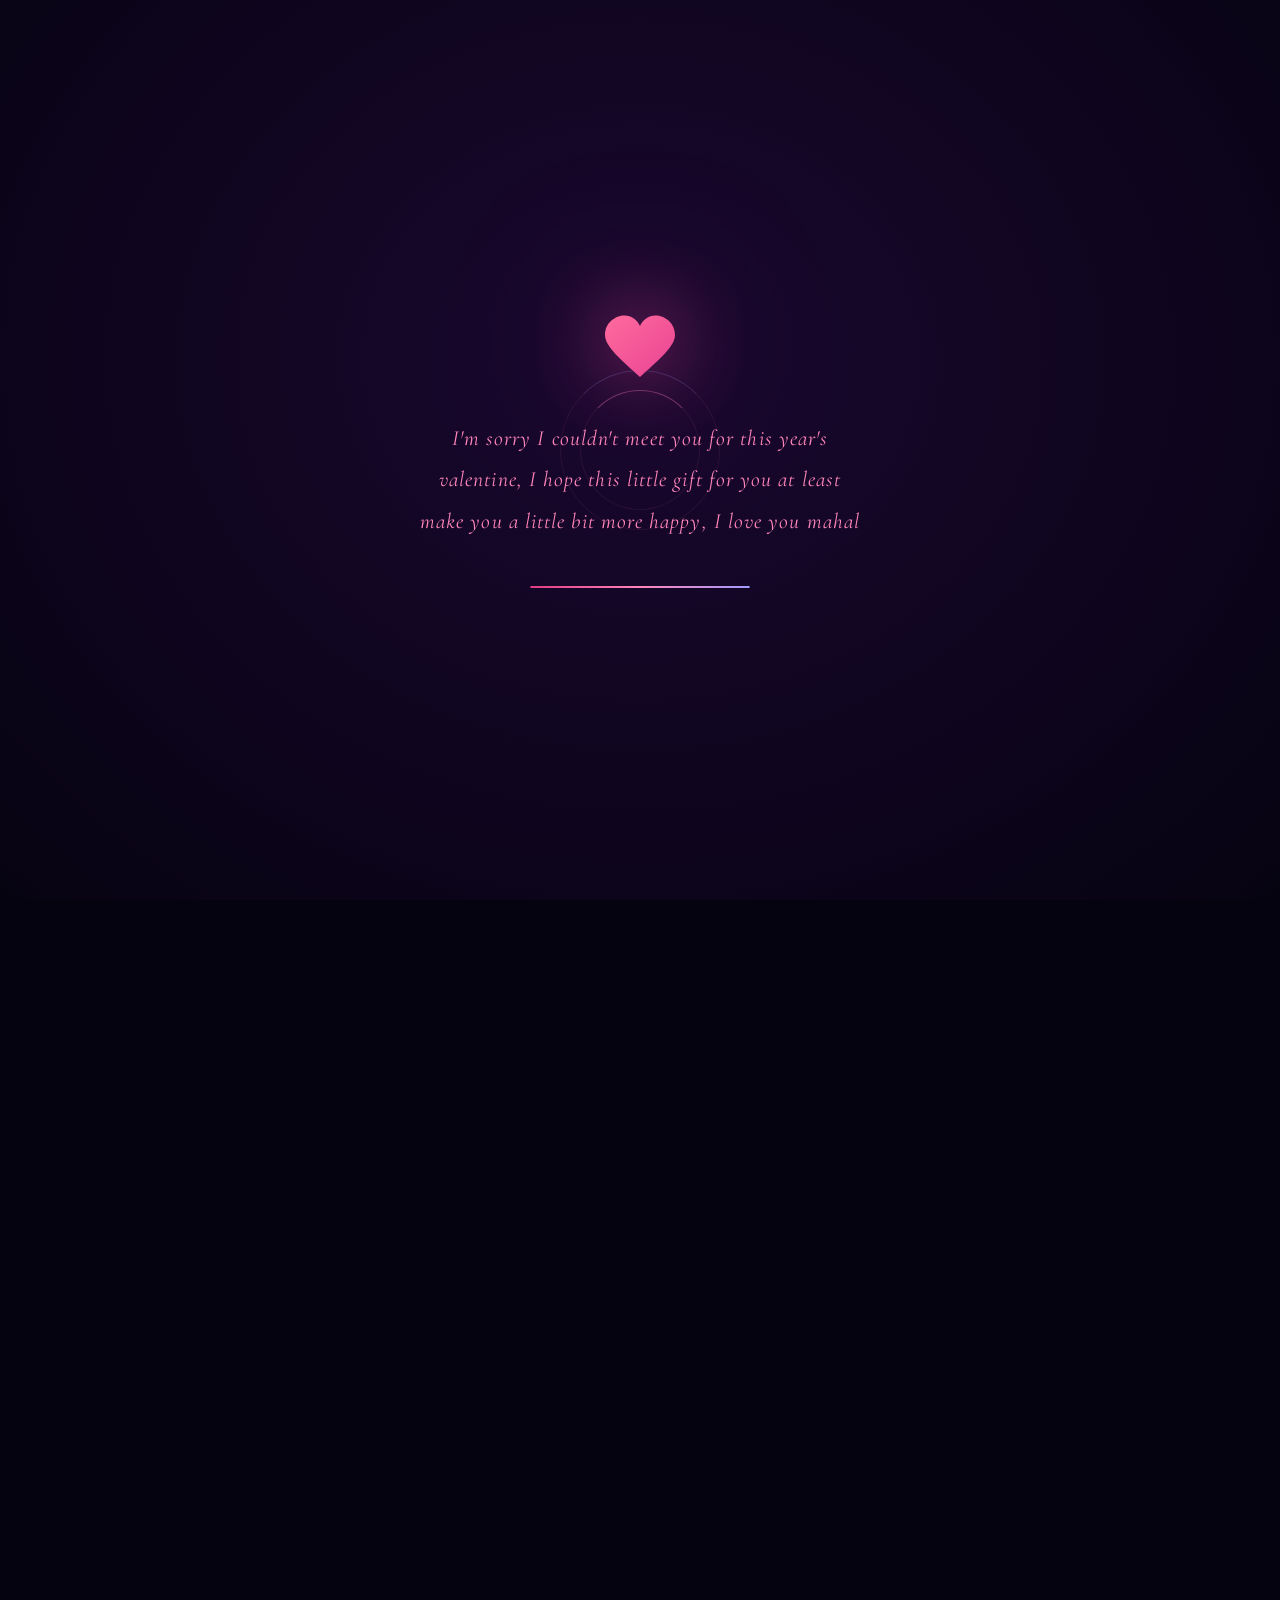
==== commit 4e29e833: "Update valentine.html" ====
--- a/valentine.html
+++ b/valentine.html
@@ -1523,21 +1523,19 @@
             <div class="gallery-piece size-lg"><div class="gallery-mount"><div class="gallery-spotlight"></div><div class="gallery-glare"></div><img src="photos%20of%20her/014c454a-9fb6-4f3d-a546-73935775e8bc.jfif" alt="Ely" loading="lazy"></div><div class="gallery-label"><span>I</span></div></div>
             <div class="gallery-piece size-md"><div class="gallery-mount"><div class="gallery-spotlight"></div><div class="gallery-glare"></div><img src="photos%20of%20her/07fb1c74-fb04-491b-aa9e-78c8dd61f30a.jfif" alt="Ely" loading="lazy"></div><div class="gallery-label"><span>II</span></div></div>
             <div class="gallery-piece size-sm"><div class="gallery-mount"><div class="gallery-spotlight"></div><div class="gallery-glare"></div><img src="photos%20of%20her/1200db2c-84ad-4db1-a80f-362664ac40eb.jfif" alt="Ely" loading="lazy"></div><div class="gallery-label"><span>III</span></div></div>
-            <div class="gallery-piece size-lg"><div class="gallery-mount"><div class="gallery-spotlight"></div><div class="gallery-glare"></div><img src="photos%20of%20her/13963725-418c-414d-a6d7-e1b19cb8f11c%20(1).jfif" alt="Ely" loading="lazy"></div><div class="gallery-label"><span>IV</span></div></div>
             <div class="gallery-piece size-md"><div class="gallery-mount"><div class="gallery-spotlight"></div><div class="gallery-glare"></div><img src="photos%20of%20her/4ab223c2-a602-45f5-9844-c46c6c0fda91.jfif" alt="Ely" loading="lazy"></div><div class="gallery-label"><span>V</span></div></div>
             <div class="gallery-piece size-sm"><div class="gallery-mount"><div class="gallery-spotlight"></div><div class="gallery-glare"></div><img src="photos%20of%20her/241ccbd7-b4cc-4d54-8591-e1f90c3c0777.jfif" alt="Ely" loading="lazy"></div><div class="gallery-label"><span>VI</span></div></div>
-            <div class="gallery-piece size-lg"><div class="gallery-mount"><div class="gallery-spotlight"></div><div class="gallery-glare"></div><img src="photos%20of%20her/246dc473-637d-47de-afe5-bbf73cc9346d.jfif" alt="Ely" loading="lazy"></div><div class="gallery-label"><span>VII</span></div></div>
-            <div class="gallery-piece size-md"><div class="gallery-mount"><div class="gallery-spotlight"></div><div class="gallery-glare"></div><img src="photos%20of%20her/293074db-0d4a-4649-b847-d8d65c677a6e.jfif" alt="Ely" loading="lazy"></div><div class="gallery-label"><span>VIII</span></div></div>
+            <div class="gallery-piece size-md"><div class="gallery-mount"><div class="gallery-spotlight"></div><div class="gallery-glare"></div><img src="photos%20of%20her/293074db-0d4a-4649-b847-d8d65c677a6e.jfif" alt="Ely" loading="lazy"></div><div class="gallery-label"><span>VII</span></div></div>
         </div>
         <button class="gallery-nav next" id="gallery-next" aria-label="Next featured photo">&#8250;</button>
         </div>
 
         <!-- Masonry wall — remaining photos -->
         <div class="gallery-wall" id="gallery-wall">
-            <div class="gallery-brick"><div class="gallery-brick-frame"><img src="photos%20of%20her/13963725-418c-414d-a6d7-e1b19cb8f11c.jfif" alt="Ely" loading="lazy"></div></div>
+            <div class="gallery-brick"><div class="gallery-brick-frame"><img src="photos%20of%20her/0756b7cf-984f-4179-ab23-0accd4b80427.jfif" alt="Ely" loading="lazy"></div></div>
+            <div class="gallery-brick"><div class="gallery-brick-frame"><img src="photos%20of%20her/077ccd77-b73a-48f7-89f0-ebdfefbd80fb.jfif" alt="Ely" loading="lazy"></div></div>
             <div class="gallery-brick"><div class="gallery-brick-frame"><img src="photos%20of%20her/501e51d2-10ba-4002-8008-396b54f910b5.jfif" alt="Ely" loading="lazy"></div></div>
-            <div class="gallery-brick"><div class="gallery-brick-frame"><img src="photos%20of%20her/60e9a161-e80c-402c-82ed-24216a2c146e.jfif" alt="Ely" loading="lazy"></div></div>
-            <div class="gallery-brick"><div class="gallery-brick-frame"><img src="photos%20of%20her/75e5231d-5efc-4b7d-ac7c-527b39b4e784.jfif" alt="Ely" loading="lazy"></div></div>
+            <div class="gallery-brick"><div class="gallery-brick-frame"><img src="photos%20of%20her/47653f88-79fa-49e8-8137-5b0763b5cb81.jfif" alt="Ely" loading="lazy"></div></div>
             <div class="gallery-brick"><div class="gallery-brick-frame"><img src="photos%20of%20her/8344bc60-9909-4576-80ea-8a10af27c3ce.jfif" alt="Ely" loading="lazy"></div></div>
             <div class="gallery-brick"><div class="gallery-brick-frame"><img src="photos%20of%20her/83cd10a1-fcbd-4dc3-aa6a-9bfe6280872e.jfif" alt="Ely" loading="lazy"></div></div>
             <div class="gallery-brick"><div class="gallery-brick-frame"><img src="photos%20of%20her/8870e785-3e35-4442-8d81-0a6d2e5bbad0.jfif" alt="Ely" loading="lazy"></div></div>
@@ -1545,9 +1543,13 @@
             <div class="gallery-brick"><div class="gallery-brick-frame"><img src="photos%20of%20her/b9423aad-5d92-49b1-9593-bbc2ce613ef4.jfif" alt="Ely" loading="lazy"></div></div>
             <div class="gallery-brick"><div class="gallery-brick-frame"><img src="photos%20of%20her/b998b44f-6cd4-46dd-a9b8-dae94384b2a9.jfif" alt="Ely" loading="lazy"></div></div>
             <div class="gallery-brick"><div class="gallery-brick-frame"><img src="photos%20of%20her/c9536d5d-3d17-4a6b-8880-af5165af4247.jfif" alt="Ely" loading="lazy"></div></div>
-            <div class="gallery-brick"><div class="gallery-brick-frame"><img src="photos%20of%20her/df266ba5-a8ff-485e-876b-8907df22ea94.jfif" alt="Ely" loading="lazy"></div></div>
+            <div class="gallery-brick"><div class="gallery-brick-frame"><img src="photos%20of%20her/4937341f-b7d8-476b-82a9-d9711e4c727c.jfif" alt="Ely" loading="lazy"></div></div>
+            <div class="gallery-brick"><div class="gallery-brick-frame"><img src="photos%20of%20her/9db26a0f-5491-4788-a376-1c8ef81ba106.jfif" alt="Ely" loading="lazy"></div></div>
+            <div class="gallery-brick"><div class="gallery-brick-frame"><img src="photos%20of%20her/d4bb9dd9-b2ea-4130-ada8-b5ebd6653ef3.jfif" alt="Ely" loading="lazy"></div></div>
             <div class="gallery-brick"><div class="gallery-brick-frame"><img src="photos%20of%20her/eb1c70ea-cd15-4c89-b0b2-930b28e0f990.jfif" alt="Ely" loading="lazy"></div></div>
             <div class="gallery-brick"><div class="gallery-brick-frame"><img src="photos%20of%20her/ed22fba7-b924-4726-9251-533c36b17cbb.jfif" alt="Ely" loading="lazy"></div></div>
+            <div class="gallery-brick"><div class="gallery-brick-frame"><img src="photos%20of%20her/e9282a0e-86c0-4fe6-87c9-351b47b85ada.jfif" alt="Ely" loading="lazy"></div></div>
+            <div class="gallery-brick"><div class="gallery-brick-frame"><img src="photos%20of%20her/f30e6a7f-bd28-4376-808c-6d68d7222c4d.jfif" alt="Ely" loading="lazy"></div></div>
             <div class="gallery-brick"><div class="gallery-brick-frame"><img src="photos%20of%20her/ff3b6a3a-5fa9-467a-a8af-6ffaa778ab3a.jfif" alt="Ely" loading="lazy"></div></div>
         </div>
     </section>
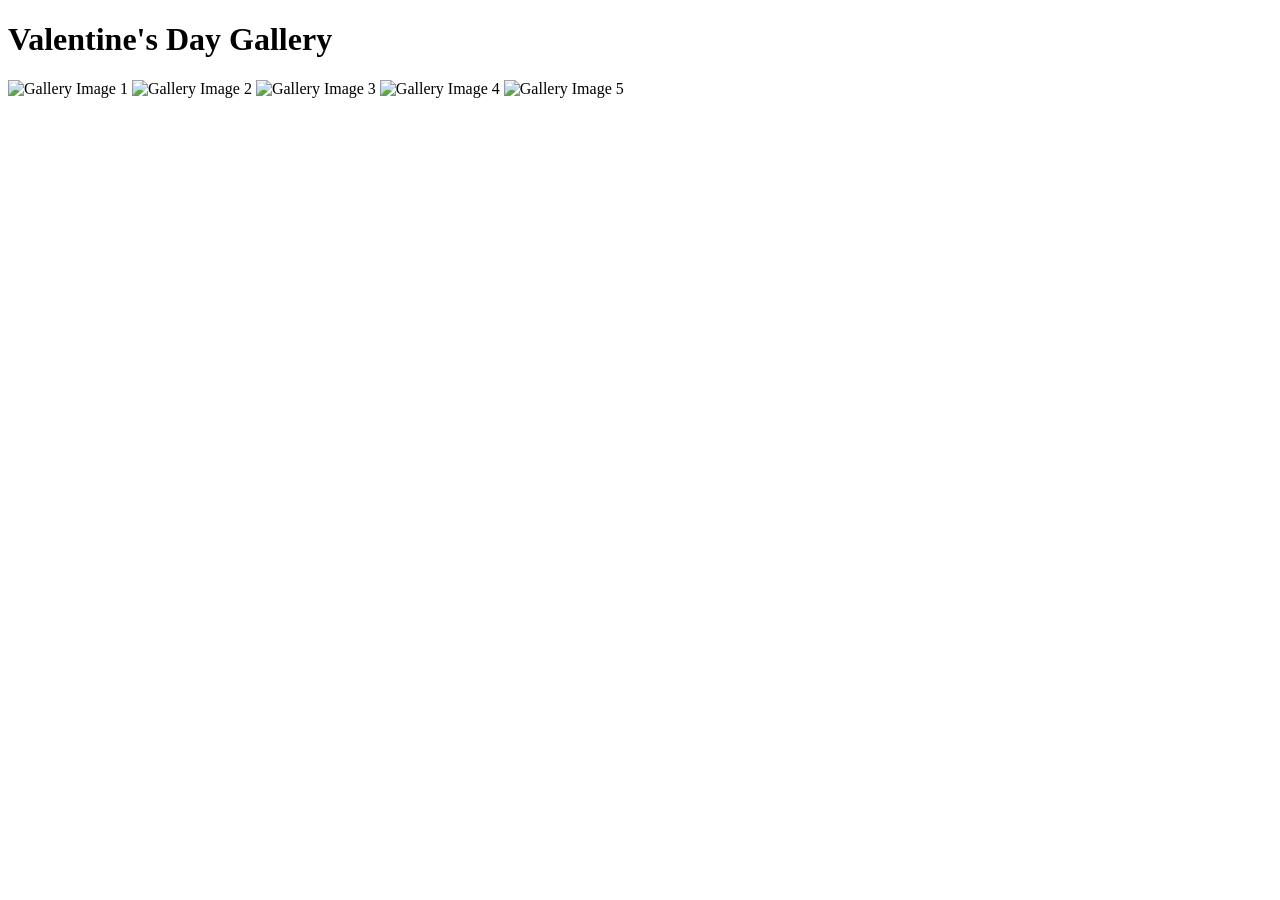
==== commit 6dbb9011: "Update gallery images with new photos" ====
--- a/valentine.html
+++ b/valentine.html
@@ -1,2700 +1,16 @@
-<!DOCTYPE html>
-<html lang="en">
-<head>
-    <meta charset="UTF-8">
-    <meta name="viewport" content="width=device-width, initial-scale=1.0">
-    <title>For You, Ely ♡</title>
-    <link rel="preconnect" href="https://fonts.googleapis.com">
-    <link rel="preconnect" href="https://fonts.gstatic.com" crossorigin>
-    <link href="https://fonts.googleapis.com/css2?family=Cormorant+Garamond:ital,wght@0,300;0,400;0,500;0,600;0,700;1,300;1,400;1,500&family=Montserrat:wght@200;300;400;500;600;700&family=Quicksand:wght@300;400;500;600;700&family=Great+Vibes&display=swap" rel="stylesheet">
-    <style>
-/* ============================================================
-   VARIABLES & RESET
-   ============================================================ */
-:root {
-    --bg-deep: #060311;
-    --bg-surface: #110820;
-    --bg-gallery: #08040f;
-    --rose: #ff4fa1;
-    --rose-dark: #e13b84;
-    --rose-light: #ff85ba;
-    --rose-glow: rgba(255,133,186,0.4);
-    --blush: #ff9ac6;
-    --cream: #ffeaa7;
-    --gold: #d4af37;
-    --gold-light: rgba(212,175,55,0.35);
-    --violet: #a29bfe;
-    --violet-deep: #6c5ce7;
-    --white: #f5f5f5;
-    --white-dim: rgba(255,255,255,0.72);
-    --white-muted: rgba(255,255,255,0.4);
-    --text-dim: rgba(255,255,255,0.3);
-    --font-display: 'Cormorant Garamond', serif;
-    --font-heading: 'Montserrat', sans-serif;
-    --font-body: 'Quicksand', sans-serif;
-    --font-script: 'Great Vibes', cursive;
-    --ease-smooth: cubic-bezier(0.25, 0.46, 0.45, 0.94);
-    --ease-bounce: cubic-bezier(0.68, -0.55, 0.265, 1.55);
-    --ease-cinematic: cubic-bezier(0.16, 1, 0.3, 1);
-}
-*, *::before, *::after { margin: 0; padding: 0; box-sizing: border-box; }
-html { scroll-behavior: smooth; scroll-padding-top: 8px; }
-body {
-    font-family: var(--font-body);
-    background: var(--bg-deep);
-    color: var(--white);
-    overflow-x: hidden;
-    min-height: 100vh;
-}
-::selection { background: var(--rose); color: #fff; }
-
-/* ============================================================
-   SCROLL PROGRESS BAR
-   ============================================================ */
-.scroll-progress {
-    position: fixed; top: 0; left: 0; z-index: 15000;
-    width: 0; height: 2px;
-    background: linear-gradient(90deg, var(--rose-dark), var(--rose-light), var(--violet), var(--rose-light));
-    background-size: 300% 100%;
-    animation: gradientShift 4s ease infinite;
-    transition: width 0.08s linear;
-    box-shadow: 0 0 12px var(--rose-glow), 0 0 30px rgba(255,133,186,0.15);
-}
-@keyframes gradientShift { 0%,100%{background-position:0% 50%} 50%{background-position:100% 50%} }
-
-/* ============================================================
-   LOADING SCREEN
-   ============================================================ */
-.loader {
-    position: fixed; inset: 0; z-index: 99999;
-    background: radial-gradient(ellipse at 50% 40%, #1a0830 0%, #060311 100%);
-    display: flex; flex-direction: column;
-    align-items: center; justify-content: center;
-    transition: opacity 1.4s var(--ease-cinematic), visibility 1.4s;
-}
-.loader.hidden { opacity: 0; visibility: hidden; pointer-events: none; }
-.loader-heart {
-    width: 70px; height: 70px;
-    animation: loadPulse 1.2s ease-in-out infinite;
-    filter: drop-shadow(0 0 40px rgba(232,67,147,0.7)) drop-shadow(0 0 80px rgba(232,67,147,0.3));
-}
-@keyframes loadPulse {
-    0%,100% { transform: scale(1); } 50% { transform: scale(1.35); }
-}
-.loader-text {
-    margin-top: 36px;
-    font-family: var(--font-display);
-    font-size: clamp(1rem, 3vw, 1.35rem);
-    font-style: italic;
-    color: var(--rose-light);
-    letter-spacing: 0.05em;
-    text-align: center;
-    max-width: 500px;
-    line-height: 1.9;
-    padding: 0 25px;
-    opacity: 0;
-    animation: fadeIn 1.8s ease 0.5s forwards;
-}
-.loader-ring {
-    width: 120px; height: 120px;
-    position: absolute;
-    border: 1px solid rgba(255,133,186,0.08);
-    border-top-color: rgba(255,133,186,0.35);
-    border-radius: 50%;
-    animation: spin 2.5s linear infinite;
-}
-.loader-ring:nth-child(2) {
-    width: 160px; height: 160px;
-    border-top-color: rgba(162,155,254,0.2);
-    animation-duration: 3.5s;
-    animation-direction: reverse;
-}
-@keyframes spin { to { transform: rotate(360deg); } }
-.loader-bar {
-    width: 220px; height: 2px;
-    background: rgba(255,255,255,0.04);
-    border-radius: 2px;
-    margin-top: 44px;
-    overflow: hidden;
-    position: relative;
-}
-.loader-progress {
-    height: 100%; width: 0;
-    background: linear-gradient(90deg, var(--rose-dark), var(--rose-light), var(--violet));
-    border-radius: 2px;
-    animation: loadBar 5s ease-in-out forwards;
-    box-shadow: 0 0 15px var(--rose-glow);
-}
-@keyframes loadBar { 0% { width: 0; } 100% { width: 100%; } }
-@keyframes fadeIn { to { opacity: 1; } }
-
-/* ============================================================
-   VALENTINE GATE — Premium
-   ============================================================ */
-.valentine-gate {
-    position: fixed; inset: 0; z-index: 11000;
-    display: flex; align-items: center; justify-content: center;
-    padding: 20px;
-    background: radial-gradient(ellipse at 50% 35%, rgba(30,10,50,0.92) 0%, rgba(4,2,10,0.97) 100%);
-    backdrop-filter: blur(16px);
-    opacity: 0; visibility: hidden;
-    transition: opacity 0.8s var(--ease-cinematic), visibility 0.8s;
-    overflow: visible;
-    pointer-events: none;
-}
-.valentine-gate.show {
-    pointer-events: auto;
-}
-.valentine-gate.show { opacity: 1; visibility: visible; }
-.valentine-gate.hide {
-    opacity: 0; visibility: hidden; pointer-events: none;
-    transition: opacity 1.2s var(--ease-cinematic), visibility 1.2s;
-}
-/* Ambient floating hearts behind card */
-.valentine-gate::before {
-    content: '';
-    position: absolute; inset: 0;
-    background:
-        radial-gradient(circle at 25% 30%, rgba(232,67,147,0.06), transparent 45%),
-        radial-gradient(circle at 75% 70%, rgba(162,155,254,0.05), transparent 40%),
-        radial-gradient(circle at 50% 50%, rgba(255,133,186,0.04), transparent 50%);
-    pointer-events: none;
-    animation: gateAmbient 8s ease-in-out infinite alternate;
-}
-@keyframes gateAmbient {
-    0% { opacity: 0.6; transform: scale(1); }
-    100% { opacity: 1; transform: scale(1.05); }
-}
-.gate-card {
-    width: min(96vw, 520px);
-    border-radius: 28px;
-    border: 1px solid rgba(255,255,255,0.07);
-    background: linear-gradient(165deg, rgba(255,255,255,0.06) 0%, rgba(255,255,255,0.015) 100%);
-    box-shadow:
-        0 40px 100px rgba(0,0,0,0.5),
-        0 0 80px rgba(232,67,147,0.06),
-        inset 0 1px 0 rgba(255,255,255,0.06),
-        inset 0 -1px 0 rgba(255,255,255,0.02);
-    position: relative; overflow: visible;
-    padding: 44px 32px 36px;
-    transform: translateY(30px) scale(0.95);
-    opacity: 0;
-    animation: gateCardIn 0.9s var(--ease-cinematic) 0.15s forwards;
-}
-@keyframes gateCardIn {
-    to { transform: translateY(0) scale(1); opacity: 1; }
-}
-/* Soft glass edge glow */
-.gate-card::before {
-    content: '';
-    position: absolute; top: -2px; left: 15%; right: 15%; height: 2px;
-    background: linear-gradient(90deg, transparent, rgba(255,133,186,0.35), rgba(162,155,254,0.2), transparent);
-    border-radius: 2px;
-}
-.gate-card::after {
-    content: '';
-    position: absolute; bottom: -50%; right: -30%;
-    width: 400px; height: 400px; border-radius: 50%;
-    background: radial-gradient(circle, rgba(232,67,147,0.04), transparent 65%);
-    pointer-events: none;
-}
-.gate-tulip {
-    display: block; margin: 0 auto 18px;
-    width: clamp(80px, 18vw, 130px);
-    filter: drop-shadow(0 6px 25px rgba(255,79,161,0.2));
-    opacity: 0;
-    animation: gateTulipIn 0.8s var(--ease-cinematic) 0.5s forwards;
-}
-@keyframes gateTulipIn {
-    from { opacity: 0; transform: translateY(16px) scale(0.85); }
-    to { opacity: 1; transform: translateY(0) scale(1); }
-}
-.gate-title {
-    font-family: var(--font-display);
-    font-size: clamp(1.6rem, 4.5vw, 2.6rem);
-    font-weight: 300; text-align: center;
-    color: var(--white); line-height: 1.2;
-    margin-bottom: 6px;
-    opacity: 0;
-    animation: fadeIn 0.7s ease 0.6s forwards;
-}
-.gate-title em {
-    color: var(--rose-light);
-    font-family: var(--font-script);
-    font-style: normal; font-size: 1.2em;
-    text-shadow: 0 0 40px rgba(255,133,186,0.3);
-}
-.gate-sub {
-    text-align: center;
-    font-family: var(--font-display);
-    font-style: italic; font-size: clamp(0.85rem, 2vw, 1.05rem);
-    color: rgba(255,255,255,0.4);
-    margin-bottom: 36px;
-    opacity: 0;
-    animation: fadeIn 0.7s ease 0.75s forwards;
-}
-.gate-actions {
-    display: flex;
-    align-items: center;
-    justify-content: center;
-    gap: 24px;
-    min-height: 80px;
-    position: relative;
-    overflow: visible;
-    opacity: 0;
-    animation: fadeIn 0.6s ease 0.9s forwards;
-}
-.gate-btn {
-    padding: 14px 34px;
-    border-radius: 999px;
-    border: 1px solid rgba(255,255,255,0.12);
-    background: rgba(255,255,255,0.05);
-    color: rgba(255,255,255,0.85);
-    font-family: var(--font-heading);
-    font-size: 0.68rem;
-    letter-spacing: 0.18em;
-    text-transform: uppercase;
-    cursor: pointer;
-    transition: all 0.4s var(--ease-cinematic);
-    white-space: nowrap;
-    position: relative;
-}
-#yes-btn {
-    background: linear-gradient(135deg, rgba(225,59,132,0.85), rgba(255,100,170,0.9));
-    border-color: rgba(255,255,255,0.2);
-    box-shadow: 0 8px 28px rgba(255,79,161,0.25), 0 0 0 0 rgba(255,79,161,0);
-    transform-origin: center center;
-    transition: transform 0.5s var(--ease-cinematic), box-shadow 0.5s var(--ease-cinematic), filter 0.5s var(--ease-cinematic), background 0.5s var(--ease-cinematic);
-}
-#yes-btn:hover {
-    box-shadow: 0 12px 40px rgba(255,79,161,0.4), 0 0 30px rgba(255,79,161,0.15);
-    transform: scale(1.06);
-}
-#yes-btn.growing {
-    z-index: 11230;
-    filter: saturate(1.08);
-}
-#yes-btn.takeover {
-    position: fixed;
-    left: 50%;
-    top: 50%;
-    transform: translate(-50%, -50%) scale(1) !important;
-    width: min(88vw, 620px);
-    height: min(24vh, 150px);
-    font-size: clamp(1.05rem, 2.8vw, 1.8rem);
-    letter-spacing: 0.14em;
-    z-index: 11200;
-    box-shadow: 0 30px 100px rgba(255,79,161,0.5), 0 0 120px rgba(255,79,161,0.35);
-    animation: yesPulse 1s ease-in-out infinite alternate;
-}
-@keyframes yesPulse {
-    from { transform: translate(-50%, -50%) scale(1) !important; }
-    to { transform: translate(-50%, -50%) scale(1.06) !important; }
-}
-#no-btn {
-    position: relative;
-    background: rgba(255,255,255,0.05);
-    border-color: rgba(255,255,255,0.12);
-    opacity: 1;
-    visibility: visible;
-    display: inline-block;
-    transition: all 0.45s var(--ease-cinematic);
-}
-#no-btn.evasive {
-    position: fixed;
-    left: 50vw;
-    top: 58vh;
-    transform: translate(-50%, -50%) scale(1);
-    z-index: 11210;
-    will-change: left, top, transform, opacity;
-    transition: left 0.3s ease-out, top 0.3s ease-out, transform 0.3s ease-out, opacity 0.3s ease-out !important;
-}
-#no-btn:hover {
-    border-color: rgba(255,255,255,0.2);
-    background: rgba(255,255,255,0.08);
-}
-.gate-status {
-    text-align: center;
-    margin-top: 18px;
-    min-height: 22px;
-    font-family: var(--font-display);
-    font-style: italic;
-    font-size: clamp(0.75rem, 1.8vw, 0.9rem);
-    color: rgba(255,133,186,0.6);
-    opacity: 0;
-    transition: opacity 0.5s;
-}
-.gate-status.show { opacity: 1; }
-
-/* Celebration burst */
-.celebrate-layer {
-    position: fixed; inset: 0;
-    pointer-events: none; z-index: 11500;
-    overflow: hidden;
-}
-.cburst {
-    position: absolute; width: 12px; height: 12px;
-    opacity: 0;
-    animation: burstFly 1600ms var(--ease-cinematic) forwards;
-}
-.cburst.heart { width: 16px; height: 16px; }
-@keyframes burstFly {
-    0% { transform: translate(0,0) scale(0.8) rotate(0deg); opacity: 0; }
-    10% { opacity: 1; }
-    100% { transform: translate(var(--tx), var(--ty)) scale(0.2) rotate(560deg); opacity: 0; }
-}
-
-/* ============================================================
-   AUDIO TOGGLE
-   ============================================================ */
-.audio-btn {
-    position: fixed; bottom: 24px; right: 24px; z-index: 9500;
-    width: 50px; height: 50px; border-radius: 50%;
-    background: rgba(255,255,255,0.06);
-    backdrop-filter: blur(18px);
-    border: 1px solid rgba(255,255,255,0.08);
-    cursor: pointer; display: flex; align-items: center; justify-content: center;
-    transition: all 0.4s var(--ease-cinematic);
-    box-shadow: 0 4px 20px rgba(0,0,0,0.3);
-}
-.audio-btn:hover {
-    background: rgba(232,67,147,0.15);
-    border-color: rgba(232,67,147,0.3);
-    transform: scale(1.12);
-    box-shadow: 0 4px 30px rgba(232,67,147,0.2);
-}
-.audio-btn svg { width: 18px; height: 18px; }
-.audio-btn rect { fill: var(--white); transform-origin: bottom; }
-.audio-btn .b1 { animation: eq .5s ease-in-out infinite alternate; }
-.audio-btn .b2 { animation: eq .5s ease-in-out .1s infinite alternate; }
-.audio-btn .b3 { animation: eq .5s ease-in-out .2s infinite alternate; }
-.audio-btn.off rect { animation: none; transform: scaleY(0.2); }
-@keyframes eq { 0%{transform:scaleY(0.2)} 100%{transform:scaleY(1)} }
-
-/* ============================================================
-   CANVAS LAYERS
-   ============================================================ */
-#bg-canvas {
-    position: fixed; inset: 0;
-    width: 100%; height: 100%;
-    pointer-events: none; z-index: 0;
-}
-#aurora-canvas {
-    position: fixed; inset: 0;
-    width: 100%; height: 100%;
-    pointer-events: none; z-index: 1;
-    opacity: 0.5;
-    mix-blend-mode: screen;
-}
-
-/* ============================================================
-   PETALS
-   ============================================================ */
-.petal-layer {
-    position: fixed; inset: 0;
-    pointer-events: none; z-index: 2; overflow: hidden;
-}
-.petal {
-    position: absolute; top: -50px;
-    opacity: 0;
-    animation: petalDrift linear infinite;
-    will-change: transform;
-}
-.petal svg { width: 100%; height: 100%; }
-@keyframes petalDrift {
-    0% { transform: translateY(0) rotate(0deg) translateX(0) rotateY(0deg); opacity: 0; }
-    5% { opacity: 0.65; }
-    50% { transform: translateY(55vh) rotate(360deg) translateX(60px) rotateY(180deg); opacity: 0.45; }
-    100% { transform: translateY(112vh) rotate(720deg) translateX(-30px) rotateY(360deg); opacity: 0; }
-}
-
-/* ============================================================
-   KARAOKE LYRICS
-   ============================================================ */
-.karaoke {
-    position: fixed;
-    bottom: 30px; left: 30px;
-    z-index: 9000;
-    max-width: 440px;
-    padding: 22px 28px;
-    background: rgba(6, 3, 17, 0.75);
-    backdrop-filter: blur(24px) saturate(1.4);
-    border: 1px solid rgba(255,255,255,0.05);
-    border-radius: 20px;
-    pointer-events: none;
-    opacity: 0;
-    transition: opacity 0.8s;
-    box-shadow: 0 8px 40px rgba(0,0,0,0.4), inset 0 1px 0 rgba(255,255,255,0.03);
-}
-.karaoke.active { opacity: 1; }
-.karaoke-lines-wrap {
-    max-height: 180px;
-    overflow-y: auto;
-    scroll-behavior: smooth;
-    -ms-overflow-style: none;
-    scrollbar-width: none;
-}
-.karaoke-lines-wrap::-webkit-scrollbar { display: none; }
-.karaoke-line {
-    font-family: var(--font-display);
-    font-size: clamp(0.88rem, 2vw, 1.08rem);
-    font-style: italic;
-    line-height: 1.8;
-    color: rgba(255,255,255,0.12);
-    transition: color 0.5s, text-shadow 0.5s, transform 0.5s var(--ease-cinematic);
-    margin: 5px 0;
-    padding: 2px 0;
-}
-.karaoke-line.active {
-    color: var(--rose-light);
-    text-shadow: 0 0 25px rgba(255,133,186,0.5), 0 0 50px rgba(255,133,186,0.15);
-    transform: translateX(6px) scale(1.02);
-}
-.karaoke-line.past {
-    color: rgba(255,255,255,0.28);
-}
-.karaoke-title {
-    font-family: var(--font-heading);
-    font-size: 0.5rem;
-    letter-spacing: 0.3em;
-    text-transform: uppercase;
-    color: rgba(255,255,255,0.12);
-    margin-bottom: 12px;
-    display: flex; align-items: center; gap: 8px;
-}
-.karaoke-title::before, .karaoke-title::after {
-    content: ''; height: 1px; flex: 1;
-    background: linear-gradient(90deg, transparent, rgba(255,255,255,0.06), transparent);
-}
-
-/* ============================================================
-   SCROLL REVEAL
-   ============================================================ */
-.rv {
-    opacity: 0; transform: translateY(60px);
-    transition: opacity 1.2s var(--ease-cinematic), transform 1.2s var(--ease-cinematic);
-}
-.rv.vis { opacity: 1; transform: translateY(0); }
-.rv-left {
-    opacity: 0; transform: translateX(-80px);
-    transition: opacity 1.2s var(--ease-cinematic), transform 1.2s var(--ease-cinematic);
-}
-.rv-left.vis { opacity: 1; transform: translateX(0); }
-.rv-right {
-    opacity: 0; transform: translateX(80px);
-    transition: opacity 1.2s var(--ease-cinematic), transform 1.2s var(--ease-cinematic);
-}
-.rv-right.vis { opacity: 1; transform: translateX(0); }
-.rv-scale {
-    opacity: 0; transform: scale(0.85);
-    transition: opacity 1.2s var(--ease-cinematic), transform 1.2s var(--ease-cinematic);
-}
-.rv-scale.vis { opacity: 1; transform: scale(1); }
-
-/* Section divider */
-.sdiv {
-    display: flex; align-items: center; justify-content: center;
-    gap: 20px; padding: 80px 20px;
-    position: relative; z-index: 5;
-}
-.sdiv-line {
-    width: 80px; height: 1px;
-    background: linear-gradient(90deg, transparent, rgba(255,255,255,0.06), transparent);
-}
-.sdiv-diamond {
-    width: 6px; height: 6px;
-    background: var(--rose);
-    opacity: 0.2;
-    transform: rotate(45deg);
-    box-shadow: 0 0 12px rgba(255,79,161,0.3);
-}
-
-/* ============================================================
-   HERO
-   ============================================================ */
-.hero {
-    min-height: 100vh;
-    display: flex; flex-direction: column;
-    align-items: center; justify-content: center;
-    text-align: center; padding: 60px 20px;
-    position: relative; z-index: 5;
-    background:
-        radial-gradient(circle at 50% 25%, rgba(255,79,161,0.08), transparent 55%),
-        radial-gradient(circle at 20% 80%, rgba(162,155,254,0.05), transparent 50%),
-        radial-gradient(circle at 80% 70%, rgba(255,133,186,0.03), transparent 45%);
-}
-.hero-tulips {
-    width: clamp(160px, 30vw, 280px);
-    margin-bottom: 20px;
-    filter: drop-shadow(0 10px 40px rgba(255,79,161,0.2)) drop-shadow(0 0 80px rgba(255,133,186,0.1));
-    opacity: 0;
-    animation: tulipFloat 1.2s var(--ease-cinematic) 0.2s forwards, tulipBreathe 6s ease-in-out 1.4s infinite;
-}
-@keyframes tulipFloat {
-    0% { transform: translateY(40px) scale(0.8); opacity: 0; }
-    100% { transform: translateY(0) scale(1); opacity: 1; }
-}
-@keyframes tulipBreathe {
-    0%, 100% { transform: translateY(0) rotate(0deg); }
-    50% { transform: translateY(-8px) rotate(1deg); }
-}
-.hero-title {
-    font-family: var(--font-display);
-    font-size: clamp(2.8rem, 9vw, 5.5rem);
-    font-weight: 300; line-height: 1.1; margin-bottom: 14px;
-    opacity: 0; animation: heroRise 1.2s var(--ease-cinematic) .4s forwards;
-    letter-spacing: -0.01em;
-}
-.hero-name {
-    font-family: var(--font-script);
-    font-style: normal; color: var(--rose-light);
-    text-shadow: 0 0 50px rgba(255,133,186,0.35), 0 0 100px rgba(255,133,186,0.12);
-    font-size: 1.3em;
-    display: inline-block;
-    animation: heroNameShine 4s ease-in-out 2s infinite;
-}
-@keyframes heroNameShine {
-    0%,100% { filter: brightness(1); }
-    50% { filter: brightness(1.25); }
-}
-.hero-sub {
-    font-family: var(--font-display);
-    font-size: clamp(1.3rem, 3.5vw, 2.2rem);
-    font-weight: 300; font-style: italic;
-    color: var(--white-dim); margin-bottom: 22px;
-    opacity: 0; animation: heroRise 1.2s var(--ease-cinematic) .7s forwards;
-}
-.hero-date {
-    font-family: var(--font-heading);
-    font-size: 0.6rem; letter-spacing: 0.35em;
-    text-transform: uppercase; color: var(--text-dim);
-    opacity: 0; animation: heroRise 1.2s var(--ease-cinematic) 1s forwards;
-}
-.scroll-hint {
-    position: absolute; bottom: 44px;
-    display: flex; flex-direction: column; align-items: center; gap: 10px;
-    opacity: 0; animation: heroRise 1s var(--ease-cinematic) 1.8s forwards;
-}
-.scroll-hint-box {
-    width: 22px; height: 38px;
-    border: 2px solid rgba(255,255,255,0.1);
-    border-radius: 12px; position: relative;
-}
-.scroll-hint-dot {
-    width: 3px; height: 8px; background: var(--rose-light);
-    border-radius: 3px; position: absolute; top: 6px; left: 50%;
-    transform: translateX(-50%);
-    animation: scrollDot 2.2s ease-in-out infinite;
-    box-shadow: 0 0 8px var(--rose-glow);
-}
-@keyframes scrollDot { 0%,20%{top:6px;opacity:1} 100%{top:22px;opacity:0} }
-.scroll-hint span {
-    font-family: var(--font-heading);
-    font-size: .45rem; letter-spacing: .25em;
-    text-transform: uppercase; color: rgba(255,255,255,0.1);
-}
-@keyframes heroRise {
-    from { opacity:0; transform:translateY(35px); }
-    to { opacity:1; transform:translateY(0); }
-}
-
-/* ============================================================
-   LETTER SECTION
-   ============================================================ */
-.sec-letter {
-    padding: 40px 20px 70px;
-    display: flex; justify-content: center;
-    position: relative; z-index: 5;
-}
-.letter-card {
-    max-width: 720px; width: 100%;
-    background: rgba(255,255,255,.03);
-    border: 1px solid rgba(255,255,255,.06);
-    border-radius: 26px;
-    padding: 58px 52px;
-    position: relative; overflow: hidden;
-    box-shadow: 0 20px 80px rgba(0,0,0,0.3), inset 0 1px 0 rgba(255,255,255,0.04);
-}
-.letter-card::before {
-    content:''; position:absolute; top:-50%; right:-25%;
-    width: 450px; height: 450px; border-radius: 50%;
-    background: var(--rose); opacity: .012; filter: blur(120px);
-    pointer-events: none;
-}
-.letter-card::after {
-    content:''; position:absolute; bottom:-30%; left:-20%;
-    width: 300px; height: 300px; border-radius: 50%;
-    background: var(--violet); opacity: .008; filter: blur(100px);
-    pointer-events: none;
-}
-.letter-heading {
-    font-family: var(--font-display);
-    font-size: clamp(1.5rem, 3.5vw, 2.2rem);
-    font-weight: 300; font-style: italic;
-    color: var(--rose-light); margin-bottom: 34px;
-    text-shadow: 0 0 20px rgba(255,133,186,0.15);
-}
-.typewriter-body {
-    font-family: var(--font-display);
-    font-size: clamp(1rem, 2.2vw, 1.2rem);
-    font-weight: 300; font-style: italic;
-    line-height: 2.1; color: rgba(255,255,255,.65);
-    position: relative; z-index: 1;
-    min-height: 220px;
-}
-.tw-cursor {
-    display: inline-block; width: 2px; height: 1.15em;
-    background: var(--rose-light);
-    margin-left: 2px; vertical-align: text-bottom;
-    animation: blink .65s step-end infinite;
-    box-shadow: 0 0 8px var(--rose-glow);
-}
-@keyframes blink { 50%{opacity:0} }
-.letter-sig {
-    font-family: var(--font-display);
-    font-size: 1.35rem; color: var(--rose-light);
-    margin-top: 40px; font-style: italic;
-    opacity: 0; transition: opacity 1.2s 0.5s;
-    text-shadow: 0 0 15px rgba(255,133,186,0.15);
-}
-.letter-sig.show { opacity: .8; }
-
-/* ============================================================
-   TEXT HEART
-   ============================================================ */
-.sec-heart {
-    padding: 50px 20px 80px;
-    text-align: center;
-    position: relative; z-index: 5;
-}
-.sec-heart .sec-title { margin-bottom: 30px; }
-.heart-viewport {
-    position: relative;
-    width: clamp(320px, 82vw, 700px);
-    height: clamp(320px, 78vw, 650px);
-    margin: 0 auto;
-    overflow: hidden;
-    border-radius: 22px;
-    background: radial-gradient(ellipse at center, rgba(232,67,147,.025) 0%, transparent 65%);
-    cursor: grab; touch-action: none;
-    border: 1px solid rgba(255,255,255,.04);
-    box-shadow: inset 0 0 80px rgba(0,0,0,0.3);
-}
-.heart-viewport:active { cursor: grabbing; }
-#heart-canvas { width: 100%; height: 100%; display: block; }
-.zoom-bar {
-    display: flex; gap: 10px;
-    justify-content: center; margin-top: 18px;
-}
-.zb {
-    width: 38px; height: 38px; border-radius: 50%;
-    background: rgba(255,255,255,.04);
-    border: 1px solid rgba(255,255,255,.08);
-    color: var(--white-dim);
-    font-family: var(--font-heading); font-size: 1.1rem;
-    cursor: pointer; display: flex; align-items: center; justify-content: center;
-    transition: all .35s var(--ease-cinematic);
-}
-.zb:hover { background: rgba(232,67,147,.15); border-color: rgba(232,67,147,.35); transform: scale(1.1); }
-.zoom-hint {
-    font-family: var(--font-heading);
-    font-size: 0.5rem; letter-spacing: 0.15em;
-    color: rgba(255,255,255,0.15);
-    text-transform: uppercase;
-    margin-top: 12px;
-}
-
-/* ============================================================
-   CALENDAR HEART
-   ============================================================ */
-.sec-particles {
-    padding: 40px 20px 70px;
-    text-align: center;
-    position: relative; z-index: 5;
-}
-.sec-particles .sec-title { margin-bottom: 30px; }
-.particle-wrap {
-    width: clamp(360px, 96vw, 950px);
-    height: clamp(380px, 90vw, 900px);
-    margin: 0 auto;
-    position: relative;
-    border-radius: 22px;
-    overflow: hidden;
-    cursor: grab; touch-action: none;
-    box-shadow: inset 0 0 80px rgba(0,0,0,0.3);
-    border: 1px solid rgba(255,255,255,.03);
-}
-.particle-wrap:active { cursor: grabbing; }
-#particle-canvas { width: 100%; height: 100%; display: block; }
-
-/* ============================================================
-   DAYS COUNTER
-   ============================================================ */
-.sec-counter {
-    padding: 60px 20px 70px;
-    text-align: center;
-    position: relative; z-index: 5;
-}
-.sec-label {
-    font-family: var(--font-heading);
-    font-size: .5rem; letter-spacing: .35em;
-    text-transform: uppercase; color: var(--text-dim);
-    margin-bottom: 12px;
-}
-.sec-title {
-    font-family: var(--font-display);
-    font-size: clamp(1.5rem, 3.5vw, 2.5rem);
-    font-weight: 300; margin-bottom: 8px;
-    color: var(--white-dim);
-}
-.sec-title em { color: var(--rose-light); font-style: italic; }
-.counter-grid {
-    display: flex; gap: 18px;
-    justify-content: center; flex-wrap: wrap;
-    margin-top: 45px;
-}
-.counter-box {
-    background: rgba(255,255,255,.03);
-    border: 1px solid rgba(255,255,255,.06);
-    border-radius: 20px;
-    padding: 30px 32px;
-    min-width: 115px;
-    transition: all .5s var(--ease-cinematic);
-    position: relative;
-    overflow: hidden;
-}
-.counter-box::before {
-    content: '';
-    position: absolute; top: -50%; left: -50%;
-    width: 200%; height: 200%;
-    background: radial-gradient(circle, rgba(232,67,147,0.06) 0%, transparent 60%);
-    opacity: 0;
-    transition: opacity 0.5s;
-}
-.counter-box:hover::before { opacity: 1; }
-.counter-box:hover {
-    border-color: rgba(232,67,147,.2);
-    transform: translateY(-5px);
-    box-shadow: 0 10px 40px rgba(232,67,147,0.08);
-}
-.counter-val {
-    font-family: var(--font-display);
-    font-size: clamp(2.4rem, 5.5vw, 3.8rem);
-    font-weight: 300;
-    color: var(--rose-light);
-    line-height: 1; margin-bottom: 8px;
-    text-shadow: 0 0 20px rgba(255,133,186,0.2);
-}
-.counter-unit {
-    font-family: var(--font-heading);
-    font-size: .5rem; letter-spacing: .25em;
-    text-transform: uppercase; color: var(--text-dim);
-}
-
-/* ============================================================
-   GRAND MUSEUM GALLERY
-   ============================================================ */
-.sec-gallery {
-    position: relative; z-index: 5;
-    padding: 100px 0 120px;
-    overflow: hidden;
-}
-.sec-gallery::before {
-    content: '';
-    position: absolute; inset: 0;
-    background:
-        radial-gradient(ellipse 60% 40% at 20% 20%, rgba(212,175,55,0.04), transparent),
-        radial-gradient(ellipse 50% 50% at 80% 50%, rgba(255,79,161,0.03), transparent),
-        radial-gradient(ellipse 70% 40% at 50% 90%, rgba(162,155,254,0.03), transparent),
-        linear-gradient(180deg, var(--bg-deep), #050210, #08040f, var(--bg-deep));
-    pointer-events: none;
-}
-.gallery-entrance {
-    text-align: center;
-    margin-bottom: 70px;
-    padding: 0 20px;
-    position: relative;
-}
-.gallery-entrance-label {
-    font-family: var(--font-heading);
-    font-size: 0.5rem; letter-spacing: 0.4em;
-    text-transform: uppercase;
-    color: rgba(212,175,55,0.5);
-    margin-bottom: 14px;
-}
-.gallery-entrance h2 {
-    font-family: var(--font-display);
-    font-size: clamp(2.2rem, 5vw, 3.8rem);
-    font-weight: 300;
-    color: var(--white-dim);
-    margin-bottom: 10px;
-}
-.gallery-entrance h2 em {
-    font-family: var(--font-script);
-    font-style: normal;
-    color: var(--rose-light);
-    font-size: 1.15em;
-    text-shadow: 0 0 30px rgba(255,133,186,0.2);
-}
-.gallery-entrance-line {
-    width: 80px; height: 1px;
-    background: linear-gradient(90deg, transparent, var(--gold), transparent);
-    margin: 20px auto 0;
-    opacity: 0.35;
-}
-.gallery-entrance-sub {
-    font-family: var(--font-display);
-    font-size: clamp(0.9rem, 2vw, 1.15rem);
-    font-style: italic;
-    color: rgba(255,255,255,0.25);
-    margin-top: 16px;
-}
-
-/* Rotating featured carousel strip */
-.gallery-showcase {
-    height: clamp(320px, 44vw, 520px);
-    width: 100%;
-    position: relative;
-    margin: 0 auto;
-    overflow: visible;
-    perspective: 1800px;
-}
-.gallery-showcase::before {
-    content: '';
-    position: absolute;
-    left: 50%;
-    transform: translateX(-50%);
-    width: clamp(220px, 27vw, 330px);
-    height: calc(100% - 44px);
-    border-radius: 10px;
-    background: radial-gradient(ellipse at center, rgba(255,220,140,0.1), rgba(255,220,140,0.03) 55%, transparent 75%);
-    filter: blur(1px);
-    pointer-events: none;
-    z-index: 0;
-}
-
-.gallery-showcase-wrap {
-    position: relative;
-    width: min(1400px, 96vw);
-    margin: 0 auto;
-    padding: 26px 72px 34px;
-}
-
-.gallery-nav {
-    position: absolute;
-    top: 50%;
-    transform: translateY(-50%);
-    width: 48px;
-    height: 48px;
-    border-radius: 999px;
-    border: 1px solid rgba(255,255,255,0.18);
-    background: rgba(10,5,18,0.82);
-    color: rgba(255,255,255,0.9);
-    backdrop-filter: blur(10px);
-    z-index: 20;
-    cursor: pointer;
-    transition: all 0.35s var(--ease-cinematic);
-    font-size: 1.6rem;
-    font-weight: 700;
-    line-height: 1;
-    display: flex;
-    align-items: center;
-    justify-content: center;
-    box-shadow: 0 4px 20px rgba(0,0,0,0.35);
-}
-.gallery-nav:hover {
-    background: rgba(255,79,161,0.25);
-    border-color: rgba(255,133,186,0.5);
-    transform: translateY(-50%) scale(1.12);
-    box-shadow: 0 6px 28px rgba(255,79,161,0.2);
-}
-.gallery-nav.prev { left: 10px; }
-.gallery-nav.next { right: 10px; }
-
-.gallery-piece {
-    position: absolute;
-    left: 50%;
-    top: 50%;
-    transform: translate(-50%, -50%);
-    margin: 0;
-    opacity: 0;
-    z-index: 1;
-    pointer-events: none;
-    transition: transform 0.95s cubic-bezier(0.22, 0.61, 0.36, 1), opacity 0.78s var(--ease-cinematic), filter 0.8s var(--ease-cinematic);
-}
-.gallery-piece.vis {
-    opacity: 0.6;
-}
-
-/* Different sizes for visual drama — compact */
-.gallery-piece.size-lg { width: clamp(220px, 28vw, 320px); }
-.gallery-piece.size-md { width: clamp(180px, 22vw, 260px); }
-.gallery-piece.size-sm { width: clamp(160px, 18vw, 220px); }
-
-.gallery-piece.carousel-active {
-    opacity: 1 !important;
-    z-index: 8;
-    pointer-events: auto;
-}
-
-.gallery-piece.carousel-near {
-    opacity: 0.82 !important;
-    z-index: 6;
-    pointer-events: auto;
-}
-
-.gallery-piece.carousel-far {
-    opacity: 0.45 !important;
-    z-index: 4;
-}
-
-.gallery-piece.carousel-hidden {
-    opacity: 0 !important;
-    z-index: 1;
-    pointer-events: none;
-}
-
-.gallery-mount {
-    position: relative;
-    cursor: pointer;
-    border-radius: 5px;
-    overflow: hidden;
-    background: #0a0510;
-    transition: transform 0.6s var(--ease-cinematic), box-shadow 0.6s;
-    transform-style: preserve-3d;
-    perspective: 1200px;
-}
-.gallery-mount:hover {
-    transform: translateY(-12px) scale(1.02);
-}
-
-/* Outer ornate frame */
-.gallery-mount::before {
-    content: '';
-    position: absolute; inset: -4px;
-    border: 3px solid;
-    border-image: linear-gradient(135deg,
-        rgba(212,175,55,0.6),
-        rgba(212,175,55,0.15),
-        rgba(212,175,55,0.5),
-        rgba(212,175,55,0.1),
-        rgba(212,175,55,0.55)
-    ) 1;
-    z-index: 4; pointer-events: none;
-    transition: all 0.5s;
-}
-.gallery-mount:hover::before {
-    border-image: linear-gradient(135deg,
-        rgba(212,175,55,0.85),
-        rgba(212,175,55,0.3),
-        rgba(212,175,55,0.8),
-        rgba(212,175,55,0.25),
-        rgba(212,175,55,0.85)
-    ) 1;
-}
-
-/* Inner mat frame */
-.gallery-mount::after {
-    content: '';
-    position: absolute; inset: 7px;
-    border: 1px solid rgba(255,255,255,0.04);
-    z-index: 5; pointer-events: none;
-}
-
-/* Warm yellow spotlight beam from above */
-.gallery-spotlight {
-    position: absolute;
-    top: -80%; left: -30%; right: -30%;
-    height: 250%;
-    background:
-        radial-gradient(
-            ellipse 35% 22% at 50% 12%,
-            rgba(255, 230, 160, 0.32) 0%,
-            rgba(255, 215, 120, 0.12) 30%,
-            transparent 58%
-        ),
-        radial-gradient(
-            ellipse 55% 35% at 50% 18%,
-            rgba(255, 240, 190, 0.08) 0%,
-            transparent 60%
-        );
-    z-index: 3; pointer-events: none;
-    opacity: 0.55;
-    transition: opacity 0.6s;
-    mix-blend-mode: screen;
-}
-.gallery-mount:hover .gallery-spotlight {
-    opacity: 1;
-}
-/* Glare/lens flare on photo */
-.gallery-glare {
-    position: absolute;
-    top: 8%; left: 12%;
-    width: 60%; height: 45%;
-    background: radial-gradient(
-        ellipse at 40% 30%,
-        rgba(255, 245, 200, 0.18) 0%,
-        rgba(255, 230, 160, 0.06) 35%,
-        transparent 65%
-    );
-    z-index: 4;
-    pointer-events: none;
-    opacity: 0;
-    transition: opacity 0.7s var(--ease-cinematic);
-    mix-blend-mode: overlay;
-    filter: blur(6px);
-}
-.gallery-mount:hover .gallery-glare {
-    opacity: 1;
-}
-.gallery-piece.is-center .gallery-glare {
-    opacity: 1;
-}
-.gallery-piece.is-center .gallery-spotlight {
-    opacity: 1;
-}
-.gallery-piece.is-center .gallery-mount {
-    transform: translateY(-14px) scale(1.08);
-    box-shadow: 0 22px 62px rgba(255,200,120,0.22), 0 0 52px rgba(255,230,160,0.12), 0 0 100px rgba(255,160,210,0.08);
-}
-.gallery-piece.is-center .gallery-mount::before {
-    border-image: linear-gradient(135deg,
-        rgba(212,175,55,0.9),
-        rgba(255,220,100,0.4),
-        rgba(212,175,55,0.85),
-        rgba(255,220,100,0.3),
-        rgba(212,175,55,0.9)
-    ) 1;
-}
-.gallery-piece.is-center .gallery-label {
-    opacity: 1;
-    transform: translateY(0);
-}
-
-.gallery-mount img {
-    width: 100%;
-    display: block;
-    aspect-ratio: 4/5;
-    object-fit: cover;
-    transition: transform 0.8s var(--ease-cinematic), filter 0.6s;
-    filter: brightness(0.78) contrast(1.04) saturate(0.9);
-}
-.gallery-mount:hover img {
-    transform: scale(1.05);
-    filter: brightness(1.02) contrast(1) saturate(1.05);
-}
-
-/* Wall label underneath */
-.gallery-label {
-    text-align: center;
-    padding: 16px 10px 0;
-    opacity: 0;
-    transform: translateY(8px);
-    transition: all 0.5s var(--ease-cinematic);
-}
-.gallery-mount:hover + .gallery-label,
-.gallery-piece:hover .gallery-label {
-    opacity: 1;
-    transform: translateY(0);
-}
-.gallery-label span {
-    font-family: var(--font-heading);
-    font-size: 0.5rem;
-    letter-spacing: 0.25em;
-    text-transform: uppercase;
-    color: rgba(212,175,55,0.45);
-}
-
-/* Masonry grid below showcase */
-.gallery-wall {
-    display: columns;
-    columns: 4 220px;
-    column-gap: 14px;
-    max-width: 1200px;
-    margin: 60px auto 0;
-    padding: 0 24px;
-}
-.gallery-brick {
-    break-inside: avoid;
-    margin-bottom: 16px;
-    position: relative;
-    opacity: 0;
-    transform: translateY(40px) scale(0.96);
-    transition: opacity 0.8s var(--ease-cinematic), transform 0.8s var(--ease-cinematic);
-}
-.gallery-brick.vis {
-    opacity: 1;
-    transform: translateY(0) scale(1);
-}
-.gallery-brick-frame {
-    position: relative;
-    border-radius: 8px;
-    overflow: hidden;
-    cursor: pointer;
-    background: #080410;
-    box-shadow: 0 6px 30px rgba(0,0,0,0.5);
-    transition: transform 0.6s var(--ease-cinematic), box-shadow 0.6s;
-}
-.gallery-brick-frame:hover {
-    transform: translateY(-6px) scale(1.015);
-    box-shadow: 0 20px 60px rgba(0,0,0,0.6), 0 0 0 1px rgba(212,175,55,0.25);
-}
-.gallery-brick-frame::before {
-    content: '';
-    position: absolute; inset: 0;
-    background:
-        radial-gradient(
-            ellipse 40% 30% at 45% 10%,
-            rgba(255, 230, 160, 0.22) 0%,
-            rgba(255, 215, 120, 0.06) 40%,
-            transparent 60%
-        ),
-        radial-gradient(
-            ellipse 60% 45% at 50% -5%,
-            rgba(255, 240, 190, 0.06) 0%,
-            transparent 55%
-        );
-    z-index: 2; pointer-events: none;
-    transition: all 0.5s;
-    mix-blend-mode: screen;
-}
-.gallery-brick-frame:hover::before {
-    background:
-        radial-gradient(
-            ellipse 50% 38% at 45% 10%,
-            rgba(255, 230, 160, 0.38) 0%,
-            rgba(255, 215, 120, 0.1) 40%,
-            transparent 60%
-        ),
-        radial-gradient(
-            ellipse 70% 55% at 50% -5%,
-            rgba(255, 240, 190, 0.12) 0%,
-            transparent 55%
-        );
-}
-.gallery-brick-frame::after {
-    content: '';
-    position: absolute; inset: 0;
-    border: 2px solid rgba(212,175,55,0.15);
-    border-radius: 8px;
-    z-index: 3; pointer-events: none;
-    transition: border-color 0.5s;
-}
-.gallery-brick-frame:hover::after {
-    border-color: rgba(212,175,55,0.5);
-    box-shadow: inset 0 0 30px rgba(212,175,55,0.05);
-}
-.gallery-brick-frame img {
-    width: 100%; display: block;
-    max-height: 380px;
-    object-fit: cover;
-    transition: transform 0.7s var(--ease-cinematic), filter 0.5s;
-    filter: brightness(0.78) saturate(0.92);
-}
-.gallery-brick-frame:hover img {
-    transform: scale(1.06);
-    filter: brightness(1.02) saturate(1.05);
-}
-
-/* Tulip decoration for gallery */
-.gallery-tulip-decor {
-    position: absolute;
-    width: clamp(100px, 18vw, 200px);
-    opacity: 0.08;
-    filter: blur(1px);
-    pointer-events: none;
-    z-index: 0;
-}
-.gallery-tulip-left { top: 15%; left: -2%; transform: rotate(-15deg); }
-.gallery-tulip-right { bottom: 10%; right: -2%; transform: rotate(15deg) scaleX(-1); }
-
-/* ============================================================
-   LIGHTBOX
-   ============================================================ */
-.lightbox {
-    position: fixed; inset: 0; z-index: 12000;
-    background: rgba(3,1,8,.97);
-    display: flex; align-items: center; justify-content: center;
-    opacity: 0; visibility: hidden;
-    transition: all .45s var(--ease-cinematic);
-    cursor: pointer;
-    backdrop-filter: blur(30px) saturate(0.5);
-}
-.lightbox.on { opacity: 1; visibility: visible; }
-.lightbox img {
-    max-width: 92vw; max-height: 88vh;
-    object-fit: contain; border-radius: 6px;
-    box-shadow: 0 40px 120px rgba(0,0,0,.7), 0 0 0 1px rgba(212,175,55,0.15);
-    transform: scale(.88) rotateX(2deg);
-    transition: transform .6s var(--ease-cinematic);
-}
-.lightbox.on img { transform: scale(1) rotateX(0deg); }
-.lightbox-close {
-    position: absolute; top: 26px; right: 34px;
-    font-family: var(--font-heading); font-size: 0.6rem;
-    letter-spacing: 0.2em; text-transform: uppercase;
-    color: rgba(255,255,255,0.35); background: none; border: none;
-    cursor: pointer; transition: color 0.3s;
-    padding: 10px;
-}
-.lightbox-close:hover { color: rgba(255,255,255,0.8); }
-.lightbox-nav {
-    position: absolute; top: 50%; transform: translateY(-50%);
-    background: rgba(255,255,255,0.05);
-    border: 1px solid rgba(255,255,255,0.08);
-    color: rgba(255,255,255,0.45);
-    width: 54px; height: 54px; border-radius: 50%;
-    font-size: 1.3rem; cursor: pointer;
-    display: flex; align-items: center; justify-content: center;
-    transition: all .35s var(--ease-cinematic);
-    backdrop-filter: blur(10px);
-}
-.lightbox-nav:hover {
-    background: rgba(255,255,255,0.1);
-    color: white;
-    transform: translateY(-50%) scale(1.1);
-}
-.lightbox-prev { left: 22px; }
-.lightbox-next { right: 22px; }
-.lightbox-counter {
-    position: absolute; bottom: 28px; left: 50%;
-    transform: translateX(-50%);
-    font-family: var(--font-heading);
-    font-size: 0.5rem; letter-spacing: 0.2em;
-    color: rgba(255,255,255,0.25);
-}
-
-/* ============================================================
-   FINAL SECTION
-   ============================================================ */
-.sec-final {
-    padding: 110px 20px 80px;
-    text-align: center;
-    min-height: 55vh;
-    display: flex; flex-direction: column;
-    align-items: center; justify-content: center;
-    position: relative; z-index: 5;
-    background: radial-gradient(circle at 50% 50%, rgba(232,67,147,0.03), transparent 60%);
-}
-.final-tulips {
-    width: clamp(120px, 22vw, 200px);
-    margin-bottom: 30px;
-    filter: drop-shadow(0 8px 30px rgba(255,79,161,0.15));
-    opacity: 0.7;
-    animation: tulipBreathe 7s ease-in-out infinite;
-}
-.final-text {
-    font-family: var(--font-display);
-    font-size: clamp(1.25rem, 3.2vw, 1.9rem);
-    font-weight: 300; font-style: italic;
-    line-height: 1.9;
-    color: rgba(255,255,255,.48);
-    max-width: 540px; margin-bottom: 45px;
-}
-.final-names {
-    font-family: var(--font-script);
-    font-size: clamp(2.2rem, 6vw, 3.8rem);
-    color: var(--rose-light);
-    margin-bottom: 12px;
-    text-shadow: 0 0 40px rgba(255,133,186,0.25), 0 0 80px rgba(255,133,186,0.08);
-}
-.final-date {
-    font-family: var(--font-heading);
-    font-size: .55rem; letter-spacing: .35em;
-    text-transform: uppercase; color: var(--text-dim);
-    margin-bottom: 50px;
-}
-.coded-hearts {
-    margin-top: 20px;
-    position: relative;
-    width: 240px; height: 200px;
-}
-.coded-heart {
-    position: absolute;
-    animation: floatHeart linear infinite;
-    filter: drop-shadow(0 0 18px rgba(232,67,147,0.35));
-}
-@keyframes floatHeart {
-    0% { transform: translateY(0) rotate(0deg) scale(1); opacity: 0.6; }
-    25% { transform: translateY(-20px) rotate(8deg) scale(1.05); opacity: 0.8; }
-    50% { transform: translateY(-35px) rotate(-3deg) scale(1); opacity: 0.5; }
-    75% { transform: translateY(-15px) rotate(5deg) scale(1.03); opacity: 0.7; }
-    100% { transform: translateY(0) rotate(0deg) scale(1); opacity: 0.6; }
-}
-
-/* ============================================================
-   RESPONSIVE
-   ============================================================ */
-@media (max-width: 768px) {
-    .letter-card { padding: 38px 26px; }
-    .karaoke { bottom: 16px; left: 12px; right: 12px; max-width: none; border-radius: 16px; padding: 16px 20px; }
-    .karaoke-lines-wrap { max-height: 150px; }
-    .gallery-wall { columns: 2 150px; padding: 0 12px; column-gap: 10px; }
-    .gallery-piece.size-lg { width: 220px; }
-    .gallery-piece.size-md { width: 190px; }
-    .gallery-piece.size-sm { width: 170px; }
-    .gallery-showcase { padding: 24px 16px; }
-    .gallery-nav { width: 38px; height: 38px; }
-    .counter-grid { gap: 12px; }
-    .counter-box { min-width: 80px; padding: 22px 20px; }
-    .gate-actions { flex-direction: column; gap: 14px; }
-    .gate-card { padding: 34px 22px 28px; }
-}
-@media (max-width: 480px) {
-    .gallery-wall { columns: 2 130px; column-gap: 8px; }
-    .gallery-brick { margin-bottom: 8px; }
-    .gallery-brick-frame img { max-height: 260px; }
-    .counter-box { min-width: 70px; }
-    .gallery-piece.size-lg,
-    .gallery-piece.size-md,
-    .gallery-piece.size-sm { width: 200px; }
-}
-    </style>
-</head>
-<body>
-
-<!-- ============================================================
-     SCROLL PROGRESS
-     ============================================================ -->
-<div class="scroll-progress" id="scroll-progress"></div>
-
-<!-- ============================================================
-     LOADING SCREEN
-     ============================================================ -->
-<div class="loader" id="loader">
-    <div class="loader-ring"></div>
-    <div class="loader-ring"></div>
-    <svg class="loader-heart" viewBox="0 0 100 90" xmlns="http://www.w3.org/2000/svg">
-        <defs><linearGradient id="lg0" x1="0%" y1="0%" x2="100%" y2="100%">
-            <stop offset="0%" style="stop-color:#ff6b9d"/><stop offset="100%" style="stop-color:#e84393"/>
-        </linearGradient></defs>
-        <path d="M50 88C25 65 0 45 0 28 0 10 15 0 28 0c10 0 18 6 22 15 4-9 12-15 22-15 13 0 28 10 28 28 0 17-25 37-50 60z" fill="url(#lg0)"/>
-    </svg>
-    <p class="loader-text">I'm sorry I couldn't meet you for this year's valentine, I hope this little gift for you at least make you a little bit more happy, I love you mahal</p>
-    <div class="loader-bar"><div class="loader-progress"></div></div>
-</div>
-
-<!-- ============================================================
-     VALENTINE GATE
-     ============================================================ -->
-<div class="valentine-gate" id="valentine-gate" aria-modal="true" role="dialog" aria-label="Valentine question">
-    <div class="gate-card" id="gate-card">
-        <img class="gate-tulip" src="vecteezy_pink-tulip-bouquet-flowers-watercolor_25024941.png" alt="Tulips">
-        <h2 class="gate-title">Ely, can you be my <em>Valentine</em>?</h2>
-        <p class="gate-sub">Choose wisely, mahal ♡</p>
-        <div class="gate-actions" id="gate-actions">
-            <button class="gate-btn" id="yes-btn">Yes ♡</button>
-            <button class="gate-btn" id="no-btn">No</button>
-        </div>
-        <p class="gate-status" id="gate-status"></p>
-    </div>
-</div>
-
-<div class="celebrate-layer" id="celebrate-layer"></div>
-
-<!-- ============================================================
-     BACKGROUND CANVASES
-     ============================================================ -->
-<canvas id="bg-canvas"></canvas>
-<canvas id="aurora-canvas"></canvas>
-
-<!-- ============================================================
-     PETAL LAYER
-     ============================================================ -->
-<div class="petal-layer" id="petal-layer"></div>
-
-<!-- ============================================================
-     AUDIO
-     ============================================================ -->
-<audio id="music" preload="auto">
-    <source src="fitterkarma - Kalapastangan (Lyrics).mp3" type="audio/mpeg">
-</audio>
-<button class="audio-btn off" id="audio-btn" aria-label="Toggle music">
-    <svg viewBox="0 0 24 24"><rect class="b1" x="4" y="10" width="4" height="14" rx="2"/><rect class="b2" x="10" y="4" width="4" height="20" rx="2"/><rect class="b3" x="16" y="8" width="4" height="16" rx="2"/></svg>
-</button>
-
-<!-- ============================================================
-     KARAOKE LYRICS
-     ============================================================ -->
-<div class="karaoke" id="karaoke">
-    <div class="karaoke-title">Kalapastangan</div>
-    <div class="karaoke-lines-wrap" id="karaoke-lines"></div>
-</div>
-
-<!-- ============================================================
-     MAIN CONTENT
-     ============================================================ -->
-<main id="main-content" style="opacity:0; transition: opacity 1.2s ease;">
-
-    <!-- ========== HERO ========== -->
-    <section class="hero" id="sec-hero">
-        <img class="hero-tulips" src="vecteezy_pink-tulip-bouquet-flowers-watercolor_25024941.png" alt="Tulips">
-        <h1 class="hero-title">
-            Happy Valentine's Day,<br>
-            <span class="hero-name">Ely</span>
-        </h1>
-        <p class="hero-sub">This is for you, mahal.</p>
-        <p class="hero-date">February 14, 2026</p>
-        <div class="scroll-hint">
-            <div class="scroll-hint-box"><div class="scroll-hint-dot"></div></div>
-            <span>Scroll down</span>
-        </div>
-    </section>
-
-    <div class="sdiv"><div class="sdiv-line"></div><div class="sdiv-diamond"></div><div class="sdiv-line"></div></div>
-
-    <!-- ========== PERSONAL MESSAGE ========== -->
-    <section class="sec-letter rv" id="sec-letter">
-        <div class="letter-card">
-            <h2 class="letter-heading">For you, Ely...</h2>
-            <div class="typewriter-body" id="tw-body"><span class="tw-cursor"></span></div>
-            <span class="letter-sig" id="letter-sig">&#8212; from the deepest part of my heart, MWAHHHH &#128149;</span>
-        </div>
-    </section>
-
-    <div class="sdiv"><div class="sdiv-line"></div><div class="sdiv-diamond"></div><div class="sdiv-line"></div></div>
-
-    <!-- ========== TEXT HEART ========== -->
-    <section class="sec-heart rv" id="sec-th">
-        <h2 class="sec-title">Every word spells <em>you</em></h2>
-        <p class="zoom-hint">Zoom in to see every word</p>
-        <div class="heart-viewport" id="heart-vp">
-            <canvas id="heart-canvas"></canvas>
-        </div>
-        <div class="zoom-bar">
-            <button class="zb" id="z-in" aria-label="Zoom in">+</button>
-            <button class="zb" id="z-out" aria-label="Zoom out">&minus;</button>
-            <button class="zb" id="z-reset" aria-label="Reset">
-                <svg viewBox="0 0 24 24" width="14" height="14" fill="none" stroke="currentColor" stroke-width="2"><path d="M3 12a9 9 0 1 1 3 6.7"/><path d="M3 22v-6h6"/></svg>
-            </button>
-        </div>
-    </section>
-
-    <div class="sdiv"><div class="sdiv-line"></div><div class="sdiv-diamond"></div><div class="sdiv-line"></div></div>
-
-    <!-- ========== CALENDAR HEART ========== -->
-    <section class="sec-particles rv" id="sec-particles">
-        <h2 class="sec-title">Every day since <em>us</em></h2>
-        <p class="zoom-hint">Zoom in to see every date</p>
-        <div class="particle-wrap" id="particle-wrap">
-            <canvas id="particle-canvas"></canvas>
-        </div>
-        <div class="zoom-bar" style="margin-top:18px">
-            <button class="zb" id="c-z-in" aria-label="Zoom in">+</button>
-            <button class="zb" id="c-z-out" aria-label="Zoom out">&minus;</button>
-            <button class="zb" id="c-z-reset" aria-label="Reset zoom">
-                <svg viewBox="0 0 24 24" width="14" height="14" fill="none" stroke="currentColor" stroke-width="2"><path d="M3 12a9 9 0 1 1 3 6.7"/><path d="M3 22v-6h6"/></svg>
-            </button>
-        </div>
-    </section>
-
-    <div class="sdiv"><div class="sdiv-line"></div><div class="sdiv-diamond"></div><div class="sdiv-line"></div></div>
-
-    <!-- ========== DAYS COUNTER ========== -->
-    <section class="sec-counter rv" id="sec-counter">
-        <p class="sec-label">Since June 29, 2023</p>
-        <h2 class="sec-title">Every second with <em>you</em></h2>
-        <div class="counter-grid" id="counter-grid">
-            <div class="counter-box"><div class="counter-val" id="c-days">0</div><div class="counter-unit">Days</div></div>
-            <div class="counter-box"><div class="counter-val" id="c-hours">0</div><div class="counter-unit">Hours</div></div>
-            <div class="counter-box"><div class="counter-val" id="c-mins">0</div><div class="counter-unit">Minutes</div></div>
-            <div class="counter-box"><div class="counter-val" id="c-secs">0</div><div class="counter-unit">Seconds</div></div>
-        </div>
-    </section>
-
-    <div class="sdiv"><div class="sdiv-line"></div><div class="sdiv-diamond"></div><div class="sdiv-line"></div></div>
-
-    <!-- ========== GRAND MUSEUM GALLERY ========== -->
-    <section class="sec-gallery rv-scale" id="sec-gallery">
-        <img class="gallery-tulip-decor gallery-tulip-left" src="vecteezy_pink-tulip-bouquet-flowers-watercolor_25024941.png" alt="">
-        <img class="gallery-tulip-decor gallery-tulip-right" src="vecteezy_pink-tulip-bouquet-flowers-watercolor_25024941.png" alt="">
-
-        <div class="gallery-entrance">
-            <p class="gallery-entrance-label">The Exhibition</p>
-            <h2>A Gallery of <em>You</em></h2>
-            <div class="gallery-entrance-line"></div>
-            <p class="gallery-entrance-sub">Every photo, a masterpiece</p>
-        </div>
-
-        <!-- Horizontal showcase strip — featured photos -->
-        <div class="gallery-showcase-wrap">
-        <button class="gallery-nav prev" id="gallery-prev" aria-label="Previous featured photo">&#8249;</button>
-        <div class="gallery-showcase" id="gallery-showcase">
-            <div class="gallery-piece size-lg"><div class="gallery-mount"><div class="gallery-spotlight"></div><div class="gallery-glare"></div><img src="photos%20of%20her/014c454a-9fb6-4f3d-a546-73935775e8bc.jfif" alt="Ely" loading="lazy"></div><div class="gallery-label"><span>I</span></div></div>
-            <div class="gallery-piece size-md"><div class="gallery-mount"><div class="gallery-spotlight"></div><div class="gallery-glare"></div><img src="photos%20of%20her/07fb1c74-fb04-491b-aa9e-78c8dd61f30a.jfif" alt="Ely" loading="lazy"></div><div class="gallery-label"><span>II</span></div></div>
-            <div class="gallery-piece size-sm"><div class="gallery-mount"><div class="gallery-spotlight"></div><div class="gallery-glare"></div><img src="photos%20of%20her/1200db2c-84ad-4db1-a80f-362664ac40eb.jfif" alt="Ely" loading="lazy"></div><div class="gallery-label"><span>III</span></div></div>
-            <div class="gallery-piece size-md"><div class="gallery-mount"><div class="gallery-spotlight"></div><div class="gallery-glare"></div><img src="photos%20of%20her/4ab223c2-a602-45f5-9844-c46c6c0fda91.jfif" alt="Ely" loading="lazy"></div><div class="gallery-label"><span>V</span></div></div>
-            <div class="gallery-piece size-sm"><div class="gallery-mount"><div class="gallery-spotlight"></div><div class="gallery-glare"></div><img src="photos%20of%20her/241ccbd7-b4cc-4d54-8591-e1f90c3c0777.jfif" alt="Ely" loading="lazy"></div><div class="gallery-label"><span>VI</span></div></div>
-            <div class="gallery-piece size-md"><div class="gallery-mount"><div class="gallery-spotlight"></div><div class="gallery-glare"></div><img src="photos%20of%20her/293074db-0d4a-4649-b847-d8d65c677a6e.jfif" alt="Ely" loading="lazy"></div><div class="gallery-label"><span>VII</span></div></div>
-        </div>
-        <button class="gallery-nav next" id="gallery-next" aria-label="Next featured photo">&#8250;</button>
-        </div>
-
-        <!-- Masonry wall — remaining photos -->
-        <div class="gallery-wall" id="gallery-wall">
-            <div class="gallery-brick"><div class="gallery-brick-frame"><img src="photos%20of%20her/0756b7cf-984f-4179-ab23-0accd4b80427.jfif" alt="Ely" loading="lazy"></div></div>
-            <div class="gallery-brick"><div class="gallery-brick-frame"><img src="photos%20of%20her/077ccd77-b73a-48f7-89f0-ebdfefbd80fb.jfif" alt="Ely" loading="lazy"></div></div>
-            <div class="gallery-brick"><div class="gallery-brick-frame"><img src="photos%20of%20her/501e51d2-10ba-4002-8008-396b54f910b5.jfif" alt="Ely" loading="lazy"></div></div>
-            <div class="gallery-brick"><div class="gallery-brick-frame"><img src="photos%20of%20her/47653f88-79fa-49e8-8137-5b0763b5cb81.jfif" alt="Ely" loading="lazy"></div></div>
-            <div class="gallery-brick"><div class="gallery-brick-frame"><img src="photos%20of%20her/8344bc60-9909-4576-80ea-8a10af27c3ce.jfif" alt="Ely" loading="lazy"></div></div>
-            <div class="gallery-brick"><div class="gallery-brick-frame"><img src="photos%20of%20her/83cd10a1-fcbd-4dc3-aa6a-9bfe6280872e.jfif" alt="Ely" loading="lazy"></div></div>
-            <div class="gallery-brick"><div class="gallery-brick-frame"><img src="photos%20of%20her/8870e785-3e35-4442-8d81-0a6d2e5bbad0.jfif" alt="Ely" loading="lazy"></div></div>
-            <div class="gallery-brick"><div class="gallery-brick-frame"><img src="photos%20of%20her/aaf3decf-a1b8-46db-9bfc-87ab132f0a09.jfif" alt="Ely" loading="lazy"></div></div>
-            <div class="gallery-brick"><div class="gallery-brick-frame"><img src="photos%20of%20her/b9423aad-5d92-49b1-9593-bbc2ce613ef4.jfif" alt="Ely" loading="lazy"></div></div>
-            <div class="gallery-brick"><div class="gallery-brick-frame"><img src="photos%20of%20her/b998b44f-6cd4-46dd-a9b8-dae94384b2a9.jfif" alt="Ely" loading="lazy"></div></div>
-            <div class="gallery-brick"><div class="gallery-brick-frame"><img src="photos%20of%20her/c9536d5d-3d17-4a6b-8880-af5165af4247.jfif" alt="Ely" loading="lazy"></div></div>
-            <div class="gallery-brick"><div class="gallery-brick-frame"><img src="photos%20of%20her/4937341f-b7d8-476b-82a9-d9711e4c727c.jfif" alt="Ely" loading="lazy"></div></div>
-            <div class="gallery-brick"><div class="gallery-brick-frame"><img src="photos%20of%20her/9db26a0f-5491-4788-a376-1c8ef81ba106.jfif" alt="Ely" loading="lazy"></div></div>
-            <div class="gallery-brick"><div class="gallery-brick-frame"><img src="photos%20of%20her/d4bb9dd9-b2ea-4130-ada8-b5ebd6653ef3.jfif" alt="Ely" loading="lazy"></div></div>
-            <div class="gallery-brick"><div class="gallery-brick-frame"><img src="photos%20of%20her/eb1c70ea-cd15-4c89-b0b2-930b28e0f990.jfif" alt="Ely" loading="lazy"></div></div>
-            <div class="gallery-brick"><div class="gallery-brick-frame"><img src="photos%20of%20her/ed22fba7-b924-4726-9251-533c36b17cbb.jfif" alt="Ely" loading="lazy"></div></div>
-            <div class="gallery-brick"><div class="gallery-brick-frame"><img src="photos%20of%20her/e9282a0e-86c0-4fe6-87c9-351b47b85ada.jfif" alt="Ely" loading="lazy"></div></div>
-            <div class="gallery-brick"><div class="gallery-brick-frame"><img src="photos%20of%20her/f30e6a7f-bd28-4376-808c-6d68d7222c4d.jfif" alt="Ely" loading="lazy"></div></div>
-            <div class="gallery-brick"><div class="gallery-brick-frame"><img src="photos%20of%20her/ff3b6a3a-5fa9-467a-a8af-6ffaa778ab3a.jfif" alt="Ely" loading="lazy"></div></div>
-        </div>
-    </section>
-
-    <div class="sdiv"><div class="sdiv-line"></div><div class="sdiv-diamond"></div><div class="sdiv-line"></div></div>
-
-    <!-- ========== FINAL ========== -->
-    <section class="sec-final rv" id="sec-final">
-        <img class="final-tulips" src="vecteezy_pink-tulip-bouquet-flowers-watercolor_25024941.png" alt="Tulips">
-        <p class="final-text">
-            You are the reason I understand what love means.<br>
-            No distance will ever change that.<br>
-            I love you, Ely. Today, tomorrow, and always.
-        </p>
-        <h2 class="final-names">Andrei &amp; Ely</h2>
-        <p class="final-date">Happy Valentine's Day 2026</p>
-        <div class="coded-hearts" id="coded-hearts"></div>
-    </section>
-
-</main>
-
-<!-- ============================================================
-     LIGHTBOX
-     ============================================================ -->
-<div class="lightbox" id="lightbox">
-    <button class="lightbox-close" id="lb-close">CLOSE</button>
-    <button class="lightbox-nav lightbox-prev" id="lb-prev">&#8249;</button>
-    <button class="lightbox-nav lightbox-next" id="lb-next">&#8250;</button>
-    <img id="lb-img" src="" alt="Photo">
-    <div class="lightbox-counter" id="lb-counter"></div>
-</div>
-
-<!-- ============================================================
-     JAVASCRIPT
-     ============================================================ -->
-<script>
-(function() {
-    'use strict';
-    var $ = function(s) { return document.querySelector(s); };
-    var $$ = function(s) { return document.querySelectorAll(s); };
-    var rand = function(a, b) { return Math.random() * (b - a) + a; };
-
-    /* ========================================================
-       SCROLL PROGRESS BAR
-       ======================================================== */
-    function initScrollProgress() {
-        var bar = $('#scroll-progress');
-        window.addEventListener('scroll', function() {
-            var h = document.documentElement.scrollHeight - window.innerHeight;
-            var pct = h > 0 ? (window.scrollY / h) * 100 : 0;
-            bar.style.width = pct + '%';
-        }, { passive: true });
-    }
-
-    /* ========================================================
-       LOADER — 5 seconds, then reveal
-       ======================================================== */
-    function initLoader() {
-        setTimeout(function() {
-            var ld = $('#loader');
-            ld.classList.add('hidden');
-            setTimeout(function() { ld.remove(); }, 1400);
-            initValentineGate();
-        }, 5000);
-    }
-
-    var experienceStarted = false;
-    function startExperience() {
-        if (experienceStarted) return;
-        experienceStarted = true;
-        $('#main-content').style.opacity = '1';
-        autoplay();
-        startCounter();
-        initReveal();
-        initTextHeart();
-        initParticleHeart();
-        initTypewriter();
-    }
-
-    /* ========================================================
-       AUDIO
-       ======================================================== */
-    var playing = false;
-    var aud = $('#music');
-    var aBtn = $('#audio-btn');
-    if (aud) aud.volume = 0.35;
-
-    aBtn.addEventListener('click', function() {
-        if (playing) { aud.pause(); playing = false; aBtn.classList.add('off'); }
-        else aud.play().then(function() { playing = true; aBtn.classList.remove('off'); initKaraoke(); }).catch(function(){});
-    });
-
-    function autoplay() {
-        if (!aud) return;
-        aud.play().then(function() { playing = true; aBtn.classList.remove('off'); initKaraoke(); }).catch(function(){});
-    }
-
-    /* ========================================================
-       VALENTINE GATE + CELEBRATION
-       ======================================================== */
-    function initValentineGate() {
-        var gate = $('#valentine-gate');
-        var actions = $('#gate-actions');
-        var yes = $('#yes-btn');
-        var no = $('#no-btn');
-        var status = $('#gate-status');
-        var layer = $('#celebrate-layer');
-        if (!gate || !yes || !no || !actions || !layer) {
-            startExperience();
-            return;
-        }
-
-        gate.classList.add('show');
-        var noCount = 0;
-        var noScale = 1;
-        var noX = window.innerWidth * 0.5;
-        var noY = window.innerHeight * 0.58;
-        var evasiveMode = false;
-        var pointerX = window.innerWidth * 0.5;
-        var pointerY = window.innerHeight * 0.5;
-        var lastDodgeTime = 0;
-        var trackRaf = null;
-        var dodgeArmed = true;
-        var dodgeRecoveryUntil = 0;
-
-        var teases = [
-            'lah, sure ka dyan baby??',
-            'panget ka boding?',
-            'No is running away now 😛',
-            'HALA SIGE NO PA 😤',
-            'grabe ka naman 🥺',
-            'last chance na to ha!!!'
-        ];
-
-        function clampPosition(x, y) {
-            var vw = window.innerWidth;
-            var vh = window.innerHeight;
-            var rect = no.getBoundingClientRect();
-            var halfW = Math.max(42, rect.width * 0.5 + 12);
-            var halfH = Math.max(26, rect.height * 0.5 + 10);
-            var minY = Math.max(120, halfH + 18);
-            var maxY = vh - Math.max(halfH + 16, 50);
-            if (x < halfW) x = halfW;
-            if (x > vw - halfW) x = vw - halfW;
-            if (y < minY) y = minY;
-            if (y > maxY) y = maxY;
-            return { x: x, y: y };
-        }
-
-        function placeNo(x, y) {
-            var clamped = clampPosition(x, y);
-            noX = clamped.x;
-            noY = clamped.y;
-            no.style.left = noX + 'px';
-            no.style.top = noY + 'px';
-            no.style.transform = 'translate(-50%, -50%) scale(' + noScale + ')';
-        }
-
-        function placeNearCursor() {
-            var desiredX = pointerX + rand(70, 130);
-            var desiredY = pointerY + rand(-65, 65);
-            placeNo(desiredX, desiredY);
-        }
-
-        function applyScales() {
-            noScale = Math.max(0.62, 1 - noCount * 0.09);
-            no.style.transform = 'translate(-50%, -50%) scale(' + noScale + ')';
-            yes.classList.add('growing');
-            yes.style.transform = 'scale(' + (1 + noCount * 0.13) + ')';
-            yes.style.boxShadow = '0 16px 50px rgba(255,79,161,0.38), 0 0 ' + (34 + noCount * 9) + 'px rgba(255,79,161,0.35)';
-        }
-
-        function dodgeFromPointer(strength) {
-            if (!evasiveMode) return;
-            var leftEdge = Math.max(56, no.getBoundingClientRect().width * 0.5 + 16);
-            var nx = leftEdge + rand(0, 44);
-            var ny = pointerY + rand(-110, 110) * strength;
-            placeNo(nx, ny);
-            dodgeArmed = false;
-            dodgeRecoveryUntil = Date.now() + 420;
-        }
-
-        function startTracking() {
-            if (trackRaf) cancelAnimationFrame(trackRaf);
-            function tick() {
-                if (!evasiveMode) return;
-                var dx = pointerX - noX;
-                var dy = pointerY - noY;
-                var dist = Math.sqrt(dx * dx + dy * dy);
-                var now = Date.now();
-                var triggerDistance = Math.max(36, 62 - noCount * 2);
-                var rearmDistance = triggerDistance + 38;
-                var cooldown = Math.max(120, 280 - noCount * 15);
-
-                if (!dodgeArmed && now > dodgeRecoveryUntil && dist > rearmDistance) {
-                    dodgeArmed = true;
-                }
-
-                if (dodgeArmed && dist < triggerDistance && now - lastDodgeTime > cooldown) {
-                    lastDodgeTime = Date.now();
-                    dodgeFromPointer(1 + noCount * 0.06);
-                }
-                trackRaf = requestAnimationFrame(tick);
-            }
-            trackRaf = requestAnimationFrame(tick);
-        }
-
-        function onNoClick(e) {
-            e.preventDefault();
-            noCount++;
-            applyScales();
-
-            if (status) {
-                status.textContent = teases[Math.min(noCount - 1, teases.length - 1)];
-                status.classList.add('show');
-            }
-
-            if (!evasiveMode) {
-                evasiveMode = true;
-                no.classList.add('evasive');
-                placeNearCursor();
-                startTracking();
-            } else {
-                dodgeFromPointer(1.2);
-            }
-
-            if (noCount >= 4) {
-                yes.classList.add('takeover');
-                yes.textContent = 'YES NA YAN ♡';
-            }
-        }
-
-        function celebrateAndStart() {
-            evasiveMode = false;
-            if (trackRaf) {
-                cancelAnimationFrame(trackRaf);
-                trackRaf = null;
-            }
-            no.style.opacity = '0';
-            no.style.pointerEvents = 'none';
-            gate.classList.add('hide');
-            runCelebration(layer, 220);
-            setTimeout(function() {
-                if (gate && gate.parentNode) gate.parentNode.removeChild(gate);
-                startExperience();
-            }, 1000);
-        }
-
-        no.addEventListener('click', onNoClick);
-
-        document.addEventListener('mousemove', function(e) {
-            pointerX = e.clientX;
-            pointerY = e.clientY;
-            if (!evasiveMode) return;
-        }, { passive: true });
-
-        addEventListener('resize', function() {
-            if (!evasiveMode) return;
-            placeNo(noX, noY);
-        });
-
-        no.addEventListener('touchstart', function(e) {
-            e.preventDefault();
-            onNoClick(e);
-        }, { passive: false });
-
-        yes.addEventListener('click', celebrateAndStart);
-    }
-
-    function runCelebration(layer, count) {
-        var colors = ['#ff4fa1', '#ff85ba', '#ffd166', '#a29bfe', '#f5f5f5'];
-        for (var i = 0; i < count; i++) {
-            (function(idx) {
-                setTimeout(function() {
-                    var el = document.createElement('div');
-                    var isHeart = Math.random() > 0.45;
-                    el.className = 'cburst' + (isHeart ? ' heart' : '');
-                    var x = rand(window.innerWidth * 0.2, window.innerWidth * 0.8);
-                    var y = rand(window.innerHeight * 0.28, window.innerHeight * 0.62);
-                    el.style.left = x + 'px';
-                    el.style.top = y + 'px';
-                    el.style.setProperty('--tx', rand(-260, 260) + 'px');
-                    el.style.setProperty('--ty', rand(-320, 240) + 'px');
-                    if (isHeart) {
-                        var c = colors[~~rand(0, colors.length)];
-                        el.innerHTML = '<svg viewBox="0 0 100 90" width="16" height="16" xmlns="http://www.w3.org/2000/svg"><path d="M50 88C25 65 0 45 0 28 0 10 15 0 28 0c10 0 18 6 22 15 4-9 12-15 22-15 13 0 28 10 28 28 0 17-25 37-50 60z" fill="' + c + '"/></svg>';
-                    } else {
-                        el.style.background = colors[~~rand(0, colors.length)];
-                        el.style.borderRadius = Math.random() > 0.5 ? '2px' : '50%';
-                    }
-                    layer.appendChild(el);
-                    setTimeout(function() { if (el.parentNode) el.parentNode.removeChild(el); }, 1750);
-                }, idx * 8);
-            })(i);
-        }
-    }
-
-    /* ========================================================
-       BG CANVAS — particles + floating hearts
-       ======================================================== */
-    function initBg() {
-        var c = $('#bg-canvas'), ctx = c.getContext('2d');
-        var w, h;
-        function resize() { w = c.width = innerWidth; h = c.height = innerHeight; }
-        resize(); addEventListener('resize', resize);
-
-        var dots = [];
-        for (var i = 0; i < 90; i++) dots.push({
-            x: rand(0,w), y: rand(0,h), r: rand(0.5,2.2),
-            dx: rand(-.05,.05), dy: rand(-.035,.035),
-            o: rand(.01,.035), p: rand(0,Math.PI*2), ps: rand(.004,.012)
-        });
-        var hts = [];
-        for (var j = 0; j < 15; j++) hts.push({
-            x: rand(0,w), y: rand(0,h), s: rand(4,14),
-            dy: rand(-.2,-.04), dx: rand(-.08,.08),
-            rot: rand(0,Math.PI*2), rs: rand(-.005,.005), o: rand(.01,.04)
-        });
-
-        function drawH(cx,cy,s,r,a) {
-            ctx.save(); ctx.translate(cx,cy); ctx.rotate(r);
-            ctx.scale(s/50,s/50); ctx.globalAlpha=a;
-            ctx.beginPath();
-            ctx.moveTo(0,-8); ctx.bezierCurveTo(-25,-40,-50,-5,0,30);
-            ctx.moveTo(0,-8); ctx.bezierCurveTo(25,-40,50,-5,0,30);
-            ctx.fillStyle='#e84393'; ctx.fill();
-            ctx.restore(); ctx.globalAlpha=1;
-        }
-
-        (function loop() {
-            ctx.clearRect(0,0,w,h);
-            for (var i = 0; i < dots.length; i++) {
-                var d = dots[i];
-                d.x+=d.dx; d.y+=d.dy; d.p+=d.ps;
-                if(d.x<-10)d.x=w+10; if(d.x>w+10)d.x=-10;
-                if(d.y<-10)d.y=h+10; if(d.y>h+10)d.y=-10;
-                var flicker = d.o + Math.sin(d.p) * 0.012;
-                ctx.beginPath(); ctx.arc(d.x,d.y,d.r,0,Math.PI*2);
-                ctx.fillStyle='rgba(255,255,255,'+Math.max(0,flicker)+')';
-                ctx.fill();
-            }
-            for (var j = 0; j < hts.length; j++) {
-                var ht = hts[j];
-                ht.y+=ht.dy; ht.x+=ht.dx; ht.rot+=ht.rs;
-                if(ht.y<-30){ht.y=h+30;ht.x=rand(0,w);}
-                if(ht.x<-20)ht.x=w+20; if(ht.x>w+20)ht.x=-20;
-                drawH(ht.x,ht.y,ht.s,ht.rot,ht.o);
-            }
-            requestAnimationFrame(loop);
-        })();
-    }
-
-    /* ========================================================
-       AURORA CANVAS — soft color waves
-       ======================================================== */
-    function initAurora() {
-        var c = $('#aurora-canvas'), ctx = c.getContext('2d');
-        var w, h;
-        function resize() { w = c.width = innerWidth; h = c.height = innerHeight; }
-        resize(); addEventListener('resize', resize);
-        var t = 0;
-        (function loop() {
-            t += 0.003;
-            ctx.clearRect(0,0,w,h);
-            for (var i = 0; i < 3; i++) {
-                var yOff = h * (0.2 + i * 0.25) + Math.sin(t + i * 1.5) * h * 0.08;
-                var grad = ctx.createRadialGradient(
-                    w * (0.3 + Math.sin(t * 0.7 + i) * 0.2), yOff, 0,
-                    w * (0.3 + Math.sin(t * 0.7 + i) * 0.2), yOff, w * 0.5
-                );
-                var hue = [330, 270, 340][i];
-                grad.addColorStop(0, 'hsla(' + hue + ', 80%, 50%, 0.015)');
-                grad.addColorStop(0.5, 'hsla(' + hue + ', 60%, 40%, 0.008)');
-                grad.addColorStop(1, 'hsla(' + hue + ', 50%, 30%, 0)');
-                ctx.fillStyle = grad;
-                ctx.fillRect(0, 0, w, h);
-            }
-            requestAnimationFrame(loop);
-        })();
-    }
-
-    /* ========================================================
-       PETALS — 3D rotating petals
-       ======================================================== */
-    function initPetals() {
-        var con = $('#petal-layer');
-        var cols = ['#e84393','#fd79a8','#ff6b9d','#d63031','#fab1a0','#ff85ba','#ff9ff3'];
-        for (var i = 0; i < 35; i++) {
-            var p = document.createElement('div');
-            p.className = 'petal';
-            p.style.left = rand(0,100)+'%';
-            p.style.animationDuration = rand(9,20)+'s';
-            p.style.animationDelay = rand(0,12)+'s';
-            var sz = rand(10,22);
-            p.style.width = sz+'px';
-            p.style.height = (sz * 1.3)+'px';
-            var col = cols[~~rand(0,cols.length)];
-            p.innerHTML = '<svg viewBox="0 0 20 26"><path d="M10 0C4 5 0 12 2 20c2 6 8 6 8 6s6 0 8-6c2-8-2-15-8-20z" fill="'+col+'" opacity=".45"/></svg>';
-            con.appendChild(p);
-        }
-    }
-
-    /* ========================================================
-       KARAOKE — FIXED auto-scroll with scrollIntoView
-       ======================================================== */
-    var lyrics = [
-        { time: 5.22, text: "Oras nang sambahin ang ngalan mo" },
-        { time: 17.02, text: "Para mabuhay habambuhay sa puso't isipan mo" },
-        { time: 28.86, text: "Sino ba ako para mapansin mo" },
-        { time: 40.70, text: "Mga dalangin ko sa'yo sana'y pakinggan mo" },
-        { time: 64.49, text: "Pa'no ba ako magiging 'sang santo" },
-        { time: 76.28, text: "Para makasama kita diyan sa tabi ng trono mo" },
-        { time: 88.21, text: "Ilan pa'ng pagsubok ang daraanan ko" },
-        { time: 99.97, text: "Bago ako makaranas ng mga milagro mo" },
-        { time: 129.53, text: "O ang langit ay nandito lamang pala sa lupa" },
-        { time: 138.49, text: "At ang impyerno ay nasa isipan ko at pinalimot ng iyong ganda" },
-        { time: 147.74, text: "Umaawit ang mga anghel" },
-        { time: 152.10, text: "Umaawit ang mga anghel" },
-        { time: 156.50, text: "Nagdiriwang sila nang makasama kita" },
-        { time: 160.94, text: "Huwag ka sanang mawawala" },
-        { time: 183.37, text: "Mamamatay akong nakangiti" },
-        { time: 187.62, text: "Kapag ikaw ang nasa aking tabi" },
-        { time: 191.90, text: "Mabubuhay akong nagsisisi" },
-        { time: 196.54, text: "Kapag isang araw hindi kita mapangiti" },
-        { time: 201.02, text: "Kalapastangan ang 'di ka ibigin" },
-        { time: 205.58, text: "Kalokohan ang 'di ka isipin" },
-        { time: 209.82, text: "Kung ang mundo ay biglang gugunawin" },
-        { time: 213.57, text: "Ikaw ang una kong hahanapin" }
-    ];
-
-    var karaokeStarted = false;
-    function initKaraoke() {
-        if (karaokeStarted) return;
-        karaokeStarted = true;
-        var container = $('#karaoke-lines');
-        var karaokeEl = $('#karaoke');
-        if (!container || !aud) return;
-
-        container.innerHTML = '';
-        for (var i = 0; i < lyrics.length; i++) {
-            var div = document.createElement('div');
-            div.className = 'karaoke-line';
-            div.textContent = lyrics[i].text;
-            div.id = 'kl-' + i;
-            container.appendChild(div);
-        }
-
-        var lastActive = -1;
-        function updateLyrics() {
-            if (!playing) { requestAnimationFrame(updateLyrics); return; }
-            var ct = aud.currentTime;
-            var activeIdx = -1;
-            for (var i = lyrics.length - 1; i >= 0; i--) {
-                if (ct >= lyrics[i].time) { activeIdx = i; break; }
-            }
-            if (activeIdx !== lastActive) {
-                lastActive = activeIdx;
-                if (activeIdx >= 0) karaokeEl.classList.add('active');
-                else karaokeEl.classList.remove('active');
-                for (var j = 0; j < lyrics.length; j++) {
-                    var el = document.getElementById('kl-' + j);
-                    if (!el) continue;
-                    el.classList.remove('active', 'past');
-                    if (j === activeIdx) el.classList.add('active');
-                    else if (j < activeIdx) el.classList.add('past');
-                }
-                // Auto-scroll: use scrollIntoView on active line
-                var activeEl = document.getElementById('kl-' + activeIdx);
-                if (activeEl) {
-                    activeEl.scrollIntoView({ behavior: 'smooth', block: 'center' });
-                }
-            }
-            requestAnimationFrame(updateLyrics);
-        }
-        requestAnimationFrame(updateLyrics);
-    }
-
-    /* ========================================================
-       SCROLL REVEAL — multi-direction
-       ======================================================== */
-    function initReveal() {
-        var revealClasses = ['.rv', '.rv-left', '.rv-right', '.rv-scale'];
-        for (var c = 0; c < revealClasses.length; c++) {
-            (function(cls) {
-                var obs = new IntersectionObserver(function(es) {
-                    for (var i = 0; i < es.length; i++) {
-                        if (es[i].isIntersecting) {
-                            es[i].target.classList.add('vis');
-                            obs.unobserve(es[i].target);
-                        }
-                    }
-                }, { threshold: 0.06, rootMargin: '0px 0px -40px 0px' });
-                var els = $$(cls);
-                for (var j = 0; j < els.length; j++) obs.observe(els[j]);
-            })(revealClasses[c]);
-        }
-
-        // Gallery pieces — staggered reveal
-        var galObs = new IntersectionObserver(function(es) {
-            for (var i = 0; i < es.length; i++) {
-                if (es[i].isIntersecting) {
-                    (function(target, delay) {
-                        setTimeout(function() { target.classList.add('vis'); }, delay);
-                    })(es[i].target, i * 120);
-                    galObs.unobserve(es[i].target);
-                }
-            }
-        }, { threshold: 0.04, rootMargin: '0px 0px -20px 0px' });
-        var pieces = $$('.gallery-piece, .gallery-brick');
-        for (var k = 0; k < pieces.length; k++) galObs.observe(pieces[k]);
-    }
-
-    /* ========================================================
-       TYPEWRITER LETTER
-       ======================================================== */
-    function initTypewriter() {
-        var body = $('#tw-body');
-        var sig = $('#letter-sig');
-        if (!body) return;
-
-        var message = "Im sorry mahal that I could not meet you this valentine, :(\n\nI'm sorry that for this year's valentine I can only give you this virtual gift.\n\nI tell you what tho, patay na yung flowers nila, andito parin tong website ko HAHAHAHAHAHAHA.\n\nI dedicate this site to the girl that I ever truly loved. Not to brag to my friends (although I do all the time), not to cure my boredom, but for someone I can come to whether I'm on top of my game or at the worst day of my life.\n\nI know you'll be there for me, I know you'll stay and love me.\n\nBeing your boyfriend made me like myself more. It's like being so in love with you also made me love myself.\n\nI really hope we can live together someday.\n\nHappy Valentines mahal, I love you. As deep as love can be.\n\nI've coded some hearts that I hope replace the flowers that I haven't been able to give to you for now, hehe";
-
-        var idx = 0;
-        var cursor = body.querySelector('.tw-cursor');
-        var started = false;
-        var typedNodes = []; // track nodes for backspace
-
-        // Fast typing: ~120 WPM equivalent
-        var baseDelay = 40;
-        var variance = 20;
-        // ~7% chance of mistype per character
-        var typoChance = 0.07;
-        var nearKeys = {
-            'a':'sqwz','b':'vghn','c':'xdfv','d':'sfec','e':'wrd','f':'dgrc','g':'fhtv',
-            'h':'gjyn','i':'uko','j':'hkun','k':'jlim','l':'kop','m':'njk','n':'bhjm',
-            'o':'iplk','p':'ol','q':'wa','r':'etdf','s':'adwx','t':'ryfg','u':'yhji',
-            'v':'cfgb','w':'qase','x':'zsdc','y':'tugh','z':'asx',
-            'A':'SQW','B':'VGH','C':'XDF','D':'SFC','E':'WRD','F':'DGR','G':'FHT',
-            'H':'GJY','I':'UKO','J':'HKU','K':'JLI','L':'KOP','M':'NJK','N':'BHJ',
-            'O':'IPL','P':'OL','Q':'WA','R':'ETD','S':'ADW','T':'RYF','U':'YHJ',
-            'V':'CFG','W':'QAS','X':'ZSD','Y':'TUG','Z':'ASX'
-        };
-
-        function getTypo(ch) {
-            var n = nearKeys[ch];
-            if (!n) return ch;
-            return n[Math.floor(Math.random() * n.length)];
-        }
-
-        function getDelay(ch) {
-            if (ch === '.' || ch === '!' || ch === '?') return rand(100, 200);
-            if (ch === ',') return rand(60, 110);
-            if (ch === ':') return rand(70, 140);
-            if (ch === '\n') return rand(40, 80);
-            if (ch === ' ') return rand(28, 55);
-            // Natural variance: sometimes burst fast, sometimes hesitate
-            var d = baseDelay + rand(-variance, variance);
-            // Occasional thinking pause (~2% chance)
-            if (Math.random() < 0.02) d += rand(60, 150);
-            return Math.max(20, d);
-        }
-
-        function removeLastChar() {
-            if (typedNodes.length === 0) return;
-            var last = typedNodes.pop();
-            if (last && last.parentNode) last.parentNode.removeChild(last);
-        }
-
-        var obs = new IntersectionObserver(function(es) {
-            if (es[0].isIntersecting && !started) {
-                started = true; obs.disconnect(); doType();
-            }
-        }, { threshold: 0.15 });
-        obs.observe($('#sec-letter'));
-
-        function doType() {
-            if (idx >= message.length) {
-                if (cursor) cursor.style.display = 'none';
-                if (sig) sig.classList.add('show');
-                return;
-            }
-            var ch = message[idx];
-            // Handle newlines
-            if (ch === '\n') {
-                if (idx + 1 < message.length && message[idx + 1] === '\n') {
-                    var br1 = document.createElement('br');
-                    var br2 = document.createElement('br');
-                    body.insertBefore(br1, cursor);
-                    body.insertBefore(br2, cursor);
-                    typedNodes.push(br1, br2);
-                    idx += 2;
-                } else {
-                    var br = document.createElement('br');
-                    body.insertBefore(br, cursor);
-                    typedNodes.push(br);
-                    idx++;
-                }
-                setTimeout(doType, rand(250, 450));
-                return;
-            }
-            // Should we mistype this character?
-            var isLetter = /[a-zA-Z]/.test(ch);
-            if (isLetter && Math.random() < typoChance) {
-                // Type wrong char
-                var wrongChar = getTypo(ch);
-                var wrongNode = document.createTextNode(wrongChar);
-                body.insertBefore(wrongNode, cursor);
-                typedNodes.push(wrongNode);
-                // Pause, then backspace, then type correct
-                setTimeout(function() {
-                    removeLastChar();
-                    setTimeout(function() {
-                        var correctNode = document.createTextNode(ch);
-                        body.insertBefore(correctNode, cursor);
-                        typedNodes.push(correctNode);
-                        idx++;
-                        setTimeout(doType, getDelay(ch));
-                    }, rand(80, 160));
-                }, rand(180, 380));
-                return;
-            }
-            // Normal typing
-            var node = document.createTextNode(ch);
-            body.insertBefore(node, cursor);
-            typedNodes.push(node);
-            idx++;
-            setTimeout(doType, getDelay(ch));
-        }
-    }
-
-    /* ========================================================
-       TEXT HEART — ZOOMED OUT by default (scale = 0.4)
-       ======================================================== */
-    function initTextHeart() {
-        var vp = $('#heart-vp');
-        var canvas = $('#heart-canvas');
-        if (!canvas || !vp) return;
-        var ctx = canvas.getContext('2d');
-        var dpr = window.devicePixelRatio || 1;
-        var W = 0, H = 0;
-
-        function resizeCanvas() {
-            var rect = vp.getBoundingClientRect();
-            W = rect.width; H = rect.height;
-            canvas.width = Math.max(1, Math.floor(W * dpr));
-            canvas.height = Math.max(1, Math.floor(H * dpr));
-            ctx.setTransform(dpr, 0, 0, dpr, 0, 0);
-        }
-        resizeCanvas();
-
-        // START ZOOMED OUT
-        var scale = 0.4, offX = 0, offY = 0;
-        var dragging = false, dsx = 0, dsy = 0, dox = 0, doy = 0;
-        var frame = 0, layout = [], fontSize = 7, running = true, lastRender = 0;
-
-        function inHeart(px, py) {
-            var a = px * px + py * py - 1;
-            return a * a * a - px * px * py * py * py <= 0;
-        }
-
-        var word = 'i love you ely ';
-
-        function buildLayout() {
-            layout = [];
-            var heartCX = W / 2, heartCY = H / 2;
-            var heartR = Math.min(W, H) * 0.4;
-            fontSize = Math.max(5, Math.min(W, H) * 0.011);
-            ctx.font = '700 ' + fontSize + 'px Montserrat, sans-serif';
-            var wordW = ctx.measureText(word).width;
-            var lineH = fontSize * 1.06;
-            var gap = wordW + fontSize * 0.08;
-            var margin = heartR * 1.55;
-            var row = 0;
-            for (var y = heartCY - margin; y < heartCY + margin; y += lineH) {
-                var rowOff = (row % 2) * (gap * 0.5);
-                for (var x = heartCX - margin + rowOff; x < heartCX + margin; x += gap) {
-                    var nx = (x + wordW / 2 - heartCX) / heartR;
-                    var ny = -(y + fontSize / 2 - heartCY) / heartR;
-                    if (!inHeart(nx, ny)) continue;
-                    var dist = Math.sqrt(nx * nx + ny * ny);
-                    layout.push({ x: x, y: y + fontSize, dist: dist, phase: Math.sin((x + y) * 0.009) * Math.PI });
-                }
-                row++;
-            }
-        }
-
-        function draw(ts) {
-            if (ts - lastRender < 33) return;
-            lastRender = ts;
-            ctx.clearRect(0, 0, W, H);
-            ctx.save();
-            frame += 0.012;
-            var beat = 1 + Math.sin(frame * 2.2) * 0.022;
-            var shimmerPhase = frame * 1.15;
-            var heartCX = W / 2, heartCY = H / 2;
-
-            ctx.translate(W / 2 + offX, H / 2 + offY);
-            ctx.scale(scale, scale);
-            ctx.translate(-W / 2, -H / 2);
-            ctx.translate(heartCX, heartCY);
-            ctx.scale(beat, beat);
-            ctx.translate(-heartCX, -heartCY);
-
-            ctx.font = '700 ' + fontSize + 'px Montserrat, sans-serif';
-            for (var i = 0; i < layout.length; i++) {
-                var p = layout[i];
-                var edge = Math.max(0, Math.min(1, (p.dist - 0.72) / 0.28));
-                var shimmer = Math.sin(shimmerPhase + p.phase);
-                var hue = 332 + shimmer * 18;
-                var light = 57 + (1 - p.dist) * 16 + edge * 8 + shimmer * 3;
-                var alpha = 0.44 + (1 - Math.min(p.dist, 1)) * 0.34 + edge * 0.14;
-                ctx.fillStyle = 'hsla(' + hue + ', 84%, ' + light + '%, ' + alpha + ')';
-                ctx.fillText(word, p.x, p.y);
-            }
-            ctx.restore();
-        }
-
-        function animate(ts) {
-            if (!running) return;
-            draw(ts || performance.now());
-            requestAnimationFrame(animate);
-        }
-
-        buildLayout();
-        requestAnimationFrame(animate);
-
-        function clamp() { scale = Math.max(0.15, Math.min(scale, 12)); }
-        $('#z-in').addEventListener('click', function() { scale *= 1.5; clamp(); });
-        $('#z-out').addEventListener('click', function() { scale /= 1.5; clamp(); });
-        $('#z-reset').addEventListener('click', function() { scale = 0.4; offX = 0; offY = 0; });
-
-        vp.addEventListener('wheel', function(e) { e.preventDefault(); scale *= e.deltaY > 0 ? 0.86 : 1.16; clamp(); }, { passive: false });
-
-        vp.addEventListener('mousedown', function(e) { dragging = true; dsx = e.clientX; dsy = e.clientY; dox = offX; doy = offY; vp.style.cursor = 'grabbing'; });
-        addEventListener('mousemove', function(e) { if (!dragging) return; offX = dox + (e.clientX - dsx) / scale; offY = doy + (e.clientY - dsy) / scale; });
-        addEventListener('mouseup', function() { dragging = false; vp.style.cursor = 'grab'; });
-
-        var lastDist = 0;
-        vp.addEventListener('touchstart', function(e) {
-            if (e.touches.length === 1) { dragging = true; dsx = e.touches[0].clientX; dsy = e.touches[0].clientY; dox = offX; doy = offY; }
-            else if (e.touches.length === 2) { dragging = false; var dx = e.touches[0].clientX - e.touches[1].clientX, dy = e.touches[0].clientY - e.touches[1].clientY; lastDist = Math.sqrt(dx * dx + dy * dy); }
-        }, { passive: true });
-        vp.addEventListener('touchmove', function(e) {
-            e.preventDefault();
-            if (e.touches.length === 1 && dragging) { offX = dox + (e.touches[0].clientX - dsx) / scale; offY = doy + (e.touches[0].clientY - dsy) / scale; }
-            else if (e.touches.length === 2) { var dx = e.touches[0].clientX - e.touches[1].clientX, dy = e.touches[0].clientY - e.touches[1].clientY, d = Math.sqrt(dx * dx + dy * dy); if (lastDist > 0) { scale *= d / lastDist; clamp(); } lastDist = d; }
-        }, { passive: false });
-        vp.addEventListener('touchend', function() { dragging = false; lastDist = 0; });
-
-        addEventListener('resize', function() { resizeCanvas(); buildLayout(); });
-        document.addEventListener('visibilitychange', function() {
-            running = document.visibilityState === 'visible';
-            if (running) requestAnimationFrame(animate);
-        });
-    }
-
-    /* ========================================================
-       CALENDAR HEART — ZOOMED OUT by default (scale = 0.35)
-       ======================================================== */
-    function initParticleHeart() {
-        var wrap = $('#particle-wrap');
-        var canvas = $('#particle-canvas');
-        if (!canvas || !wrap) return;
-        var ctx = canvas.getContext('2d');
-        var dpr = window.devicePixelRatio || 1;
-        var W = 0, H = 0, t = 0, last = 0, running = true;
-        var dateCells = [], dates = [];
-        var heartCX = 0, heartCY = 0, heartR = 0, fontSize = 8;
-        // START ZOOMED OUT
-        var viewScale = 0.35, defaultScale = 0.35;
-        var panX = 0, panY = 0;
-        var dragging = false, dragStartX = 0, dragStartY = 0, dragOriginX = 0, dragOriginY = 0;
-
-        function inHeart(px, py) {
-            var a = px * px + py * py - 1;
-            return a * a * a - px * px * py * py * py <= 0;
-        }
-        function formatDate(d) {
-            return String(d.getMonth()+1).padStart(2,'0') + '/' + String(d.getDate()).padStart(2,'0') + '/' + String(d.getFullYear()).slice(-2);
-        }
-        function buildDates() {
-            dates = [];
-            var start = new Date(2023,5,29); start.setHours(0,0,0,0);
-            var end = new Date(); end.setHours(0,0,0,0);
-            var cur = new Date(start);
-            while (cur <= end) { dates.push(formatDate(cur)); cur.setDate(cur.getDate()+1); }
-            if (!dates.length) dates.push('06/29/23');
-        }
-        function resize() {
-            var rect = wrap.getBoundingClientRect();
-            W = rect.width; H = rect.height;
-            canvas.width = Math.max(1, Math.floor(W * dpr));
-            canvas.height = Math.max(1, Math.floor(H * dpr));
-            ctx.setTransform(dpr, 0, 0, dpr, 0, 0);
-            heartCX = W / 2; heartCY = H / 2;
-            heartR = Math.min(W, H) * 0.62;
-            buildLayout();
-        }
-        function countSlots(testFont) {
-            ctx.font = '700 ' + testFont + 'px Montserrat, sans-serif';
-            var tokenW = ctx.measureText('12/29/26').width;
-            var stepX = tokenW + testFont * 0.7;
-            var stepY = testFont * 1.16;
-            var margin = heartR * 1.08;
-            var count = 0, row = 0;
-            for (var y = heartCY - margin; y <= heartCY + margin; y += stepY) {
-                var ro = (row % 2) * (stepX * 0.5);
-                for (var x = heartCX - margin + ro; x <= heartCX + margin; x += stepX) {
-                    var nxC = (x + tokenW * 0.5 - heartCX) / heartR;
-                    var ny = -(y + testFont * 0.45 - heartCY) / heartR;
-                    var nxL = (x - heartCX) / heartR;
-                    var nxR = (x + tokenW - heartCX) / heartR;
-                    var nyT = -(y - testFont * 0.1 - heartCY) / heartR;
-                    var nyB = -(y + testFont * 0.95 - heartCY) / heartR;
-                    if (!inHeart(nxC, ny) || !inHeart(nxL, ny) || !inHeart(nxR, ny)) continue;
-                    if (!inHeart(nxC, nyT) || !inHeart(nxC, nyB)) continue;
-                    if (ny > 0.68 && Math.abs(nxC) < (ny - 0.68) * 0.26) continue;
-                    count++;
-                }
-                row++;
-            }
-            return count;
-        }
-        function buildLayout() {
-            if (!W || !H) return;
-            dateCells = [];
-            var maxFont = Math.max(6.2, Math.min(10.4, Math.min(W, H) * 0.017));
-            fontSize = maxFont;
-            for (var f = maxFont; f >= 4.2; f -= 0.4) {
-                if (countSlots(f) >= dates.length) { fontSize = f; break; }
-                fontSize = f;
-            }
-            ctx.font = '700 ' + fontSize + 'px Montserrat, sans-serif';
-            var tokenW = ctx.measureText('12/29/26').width;
-            var stepX = tokenW + fontSize * 0.64;
-            var stepY = fontSize * 1.14;
-            var row = 0, di = 0;
-            for (var ny = -1.3; ny <= 1.25; ny += stepY / heartR) {
-                var minNx = Infinity, maxNx = -Infinity;
-                for (var s = 0; s <= 220; s++) {
-                    var nx = -1.35 + (s / 220) * 2.7;
-                    if (inHeart(nx, ny)) { if (nx < minNx) minNx = nx; if (nx > maxNx) maxNx = nx; }
-                }
-                if (!isFinite(minNx)) { row++; continue; }
-                var y = heartCY - ny * heartR;
-                var left = heartCX + minNx * heartR, right = heartCX + maxNx * heartR;
-                if (right - left < tokenW * 0.75) { row++; continue; }
-                var uL = left + tokenW * 0.08, uR = right - tokenW * 0.92;
-                var ro = (row % 2) * (stepX * 0.5);
-                for (var x = uL + ro; x <= uR; x += stepX) {
-                    var nxC = (x + tokenW * 0.5 - heartCX) / heartR;
-                    var tNy = -(y + fontSize * 0.45 - heartCY) / heartR;
-                    var nxL = (x - heartCX) / heartR, nxR = (x + tokenW - heartCX) / heartR;
-                    var nyT = -(y - fontSize * 0.1 - heartCY) / heartR;
-                    var nyB = -(y + fontSize * 0.95 - heartCY) / heartR;
-                    if (!inHeart(nxC, tNy) || !inHeart(nxL, tNy) || !inHeart(nxR, tNy)) continue;
-                    if (!inHeart(nxC, nyT) || !inHeart(nxC, nyB)) continue;
-                    if (tNy > 0.68 && Math.abs(nxC) < (tNy - 0.68) * 0.26) continue;
-                    var dist = Math.sqrt(nxC * nxC + tNy * tNy);
-                    dateCells.push({ x: x, y: y + fontSize, dist: dist, phase: x * 0.008 + y * 0.007, date: dates[di % dates.length] });
-                    di++;
-                }
-                row++;
-            }
-            for (var i = 0; i < dateCells.length; i++) dateCells[i].date = dates[i % dates.length];
-            dateCells.sort(function(a, b) { return a.dist - b.dist; });
-        }
-        function clampZoom() { viewScale = Math.max(0.15, Math.min(3.5, viewScale)); }
-        function clampPan() {
-            var maxPan = Math.max(0, (viewScale - 0.3) * heartR * 1.2 + heartR * 0.15);
-            panX = Math.max(-maxPan, Math.min(maxPan, panX));
-            panY = Math.max(-maxPan, Math.min(maxPan, panY));
-        }
-
-        var czIn = $('#c-z-in'), czOut = $('#c-z-out'), czReset = $('#c-z-reset');
-        if (czIn) czIn.addEventListener('click', function() { viewScale *= 1.35; clampZoom(); clampPan(); });
-        if (czOut) czOut.addEventListener('click', function() { viewScale /= 1.35; clampZoom(); clampPan(); });
-        if (czReset) czReset.addEventListener('click', function() { viewScale = defaultScale; panX = 0; panY = 0; });
-        wrap.addEventListener('wheel', function(e) { e.preventDefault(); viewScale *= e.deltaY > 0 ? 0.88 : 1.14; clampZoom(); clampPan(); }, { passive: false });
-
-        wrap.addEventListener('mousedown', function(e) { if (e.button !== 0) return; dragging = true; dragStartX = e.clientX; dragStartY = e.clientY; dragOriginX = panX; dragOriginY = panY; });
-        addEventListener('mousemove', function(e) { if (!dragging) return; panX = dragOriginX + (e.clientX - dragStartX) / viewScale; panY = dragOriginY + (e.clientY - dragStartY) / viewScale; clampPan(); });
-        addEventListener('mouseup', function() { dragging = false; });
-        var lastTouchDist = 0;
-        wrap.addEventListener('touchstart', function(e) {
-            if (e.touches.length === 1) { dragging = true; dragStartX = e.touches[0].clientX; dragStartY = e.touches[0].clientY; dragOriginX = panX; dragOriginY = panY; }
-            else if (e.touches.length === 2) { dragging = false; var dx = e.touches[0].clientX - e.touches[1].clientX, dy = e.touches[0].clientY - e.touches[1].clientY; lastTouchDist = Math.sqrt(dx*dx+dy*dy); }
-        }, { passive: true });
-        wrap.addEventListener('touchmove', function(e) {
-            e.preventDefault();
-            if (e.touches.length === 1 && dragging) { panX = dragOriginX + (e.touches[0].clientX - dragStartX) / viewScale; panY = dragOriginY + (e.touches[0].clientY - dragStartY) / viewScale; clampPan(); }
-            else if (e.touches.length === 2) { var dx = e.touches[0].clientX - e.touches[1].clientX, dy = e.touches[0].clientY - e.touches[1].clientY, d = Math.sqrt(dx*dx+dy*dy); if (lastTouchDist > 0) { viewScale *= d / lastTouchDist; clampZoom(); clampPan(); } lastTouchDist = d; }
-        }, { passive: false });
-        wrap.addEventListener('touchend', function() { dragging = false; lastTouchDist = 0; });
-
-        function loop(ts) {
-            if (!running) return;
-            if (ts - last < 33) { requestAnimationFrame(loop); return; }
-            last = ts; t += 0.011;
-            ctx.clearRect(0, 0, W, H);
-            var beat = 1 + Math.sin(t * 2.2) * 0.011;
-
-            var glow = ctx.createRadialGradient(heartCX, heartCY, heartR * 0.1, heartCX, heartCY, heartR * 1.3);
-            glow.addColorStop(0, 'rgba(232,67,147,0.1)');
-            glow.addColorStop(1, 'rgba(232,67,147,0)');
-            ctx.fillStyle = glow;
-            ctx.fillRect(heartCX - heartR * 1.4, heartCY - heartR * 1.4, heartR * 2.8, heartR * 2.8);
-
-            ctx.save();
-            ctx.translate(heartCX, heartCY);
-            ctx.scale(viewScale, viewScale);
-            ctx.translate(-heartCX + panX, -heartCY + panY);
-            ctx.save();
-            ctx.translate(heartCX, heartCY);
-            ctx.scale(beat, beat);
-            ctx.translate(-heartCX, -heartCY);
-
-            ctx.font = '700 ' + fontSize + 'px Montserrat, sans-serif';
-            for (var i = 0; i < dateCells.length; i++) {
-                var c = dateCells[i];
-                var shimmer = Math.sin(t * 1.5 + c.phase);
-                var hue = 330 + shimmer * 16;
-                var light = 56 + (1 - c.dist) * 15;
-                var alpha = 0.48 + (1 - c.dist) * 0.24;
-                ctx.fillStyle = 'hsla(' + hue + ', 88%, ' + light + '%, ' + Math.min(0.96, alpha) + ')';
-                ctx.fillText(c.date, c.x, c.y);
-            }
-            ctx.restore();
-            ctx.restore();
-            requestAnimationFrame(loop);
-        }
-
-        buildDates(); resize(); requestAnimationFrame(loop);
-        addEventListener('resize', resize);
-        document.addEventListener('visibilitychange', function() {
-            running = document.visibilityState === 'visible';
-            if (running) requestAnimationFrame(loop);
-        });
-    }
-
-    /* ========================================================
-       DAYS COUNTER
-       ======================================================== */
-    function startCounter() {
-        var start = new Date(2023, 5, 29);
-        function update() {
-            var diff = new Date() - start;
-            var d = Math.floor(diff / 86400000);
-            var h = Math.floor((diff % 86400000) / 3600000);
-            var m = Math.floor((diff % 3600000) / 60000);
-            var s = Math.floor((diff % 60000) / 1000);
-            var de = $('#c-days'), he = $('#c-hours'), me = $('#c-mins'), se = $('#c-secs');
-            if (de) de.textContent = d.toLocaleString();
-            if (he) he.textContent = h;
-            if (me) me.textContent = m;
-            if (se) se.textContent = s;
-        }
-        update(); setInterval(update, 1000);
-    }
-
-    /* ========================================================
-       GALLERY LIGHTBOX — unified for both showcase + wall
-       ======================================================== */
-    function initGallery() {
-        var lb = $('#lightbox');
-        var lbImg = $('#lb-img');
-        var lbCounter = $('#lb-counter');
-        var showcase = $('#gallery-showcase');
-        var showcasePieces = showcase ? showcase.querySelectorAll('.gallery-piece') : [];
-        var prevBtn = $('#gallery-prev');
-        var nextBtn = $('#gallery-next');
-        var allFrames = $$('.gallery-mount, .gallery-brick-frame');
-        var images = [];
-        for (var i = 0; i < allFrames.length; i++) {
-            images.push(allFrames[i].querySelector('img').src);
-        }
-        var currentIdx = 0;
-
-        for (var j = 0; j < allFrames.length; j++) {
-            (function(idx) {
-                allFrames[idx].addEventListener('click', function() {
-                    currentIdx = idx;
-                    lbImg.src = images[idx];
-                    lbCounter.textContent = (idx + 1) + ' / ' + images.length;
-                    lb.classList.add('on');
-                    document.body.style.overflow = 'hidden';
-                });
-            })(j);
-        }
-
-        function closeLb() {
-            lb.classList.remove('on');
-            document.body.style.overflow = '';
-        }
-        function nav(dir) {
-            currentIdx = (currentIdx + dir + images.length) % images.length;
-            lbImg.src = images[currentIdx];
-            lbCounter.textContent = (currentIdx + 1) + ' / ' + images.length;
-        }
-
-        $('#lb-close').addEventListener('click', closeLb);
-        lb.addEventListener('click', function(e) { if (e.target === lb) closeLb(); });
-        document.addEventListener('keydown', function(e) {
-            if (e.key === 'Escape') closeLb();
-            if (!lb.classList.contains('on')) return;
-            if (e.key === 'ArrowRight') nav(1);
-            if (e.key === 'ArrowLeft') nav(-1);
-        });
-        $('#lb-prev').addEventListener('click', function(e) { e.stopPropagation(); nav(-1); });
-        $('#lb-next').addEventListener('click', function(e) { e.stopPropagation(); nav(1); });
-
-        // Touch swipe
-        var touchStartX = 0;
-        lb.addEventListener('touchstart', function(e) { touchStartX = e.touches[0].clientX; }, { passive: true });
-        lb.addEventListener('touchend', function(e) {
-            var diff = e.changedTouches[0].clientX - touchStartX;
-            if (Math.abs(diff) > 50) nav(diff < 0 ? 1 : -1);
-        });
-
-        if (showcase && showcasePieces.length) {
-            var pieceCount = showcasePieces.length;
-            var activeIdx = 0;
-
-            function circularOffset(index, center, total) {
-                var diff = index - center;
-                if (diff > total / 2) diff -= total;
-                if (diff < -total / 2) diff += total;
-                return diff;
-            }
-
-            function renderCarousel() {
-                for (var i = 0; i < pieceCount; i++) {
-                    var piece = showcasePieces[i];
-                    var offset = circularOffset(i, activeIdx, pieceCount);
-                    var absOffset = Math.abs(offset);
-                    var x = offset * 230;
-                    var scale = Math.max(0.58, 1 - absOffset * 0.18);
-                    var y = absOffset * 16;
-                    var rotateY = offset * -11;
-
-                    piece.classList.remove('is-center', 'carousel-active', 'carousel-near', 'carousel-far', 'carousel-hidden');
-
-                    if (offset === 0) {
-                        piece.classList.add('is-center', 'carousel-active');
-                    } else if (absOffset === 1) {
-                        piece.classList.add('carousel-near');
-                    } else if (absOffset <= 3) {
-                        piece.classList.add('carousel-far');
-                    } else {
-                        piece.classList.add('carousel-hidden');
-                    }
-
-                    piece.style.transform = 'translate(-50%, -50%) translate3d(' + x + 'px, ' + y + 'px, 0) rotateY(' + rotateY + 'deg) scale(' + scale + ')';
-                    piece.style.zIndex = String(80 - absOffset);
-                    piece.style.filter = offset === 0 ? 'none' : 'blur(' + (Math.min(2.2, absOffset * 0.75)) + 'px)';
-                    piece.style.pointerEvents = absOffset <= 1 ? 'auto' : 'none';
-                }
-            }
-
-            function step(dir) {
-                activeIdx = (activeIdx + dir + pieceCount) % pieceCount;
-                renderCarousel();
-            }
-
-            if (prevBtn) prevBtn.addEventListener('click', function() { step(-1); });
-            if (nextBtn) nextBtn.addEventListener('click', function() { step(1); });
-
-            for (var p = 0; p < pieceCount; p++) {
-                (function(index) {
-                    showcasePieces[index].addEventListener('click', function() {
-                        if (index === activeIdx) return;
-                        activeIdx = index;
-                        renderCarousel();
-                    });
-                })(p);
-            }
-
-            renderCarousel();
-            addEventListener('resize', renderCarousel);
-        }
-    }
-
-    /* ========================================================
-       CODED HEARTS
-       ======================================================== */
-    function initCodedHearts() {
-        var container = $('#coded-hearts');
-        if (!container) return;
-        var sizes = [34, 24, 18, 28, 16, 26, 21, 14, 30];
-        var positions = [
-            { left: '50%', top: '25%' },
-            { left: '15%', top: '8%' },
-            { left: '80%', top: '12%' },
-            { left: '30%', top: '55%' },
-            { left: '70%', top: '65%' },
-            { left: '5%', top: '45%' },
-            { left: '90%', top: '40%' },
-            { left: '42%', top: '78%' },
-            { left: '60%', top: '5%' }
-        ];
-        for (var i = 0; i < sizes.length; i++) {
-            var svg = document.createElementNS('http://www.w3.org/2000/svg', 'svg');
-            svg.setAttribute('viewBox', '0 0 100 90');
-            svg.setAttribute('width', sizes[i]);
-            svg.setAttribute('height', sizes[i]);
-            svg.classList.add('coded-heart');
-            svg.style.left = positions[i].left;
-            svg.style.top = positions[i].top;
-            svg.style.animationDelay = (i * 0.6) + 's';
-            svg.style.animationDuration = (4 + i * 0.5) + 's';
-            svg.innerHTML = '<defs><linearGradient id="chg'+i+'" x1="0%" y1="0%" x2="100%" y2="100%"><stop offset="0%" style="stop-color:#ff6b9d"/><stop offset="100%" style="stop-color:#e84393"/></linearGradient></defs><path d="M50 88C25 65 0 45 0 28 0 10 15 0 28 0c10 0 18 6 22 15 4-9 12-15 22-15 13 0 28 10 28 28 0 17-25 37-50 60z" fill="url(#chg'+i+')"/>';
-            container.appendChild(svg);
-        }
-    }
-
-    /* ========================================================
-       PARALLAX on scroll
-       ======================================================== */
-    function initParallax() {
-        var hero = $('#sec-hero');
-        var tulips = hero ? hero.querySelector('.hero-tulips') : null;
-        window.addEventListener('scroll', function() {
-            var s = window.scrollY;
-            if (hero && s < window.innerHeight * 1.5) {
-                hero.style.transform = 'translateY(' + (s * 0.15) + 'px)';
-                if (tulips) tulips.style.transform = 'translateY(' + (s * -0.08) + 'px)';
-            }
-        }, { passive: true });
-    }
-
-    /* ========================================================
-       INIT
-       ======================================================== */
-    document.addEventListener('DOMContentLoaded', function() {
-        initScrollProgress();
-        initBg();
-        initAurora();
-        initPetals();
-        initLoader();
-        initGallery();
-        initCodedHearts();
-        initParallax();
-    });
-
-})();
-</script>
-</body>
-</html>
+<!DOCTYPE html>
+<html lang="en">
+<head>
+    <meta charset="UTF-8">
+    <meta name="viewport" content="width=device-width, initial-scale=1.0">
+    <title>Valentine's Gift for Ely</title>
+</head>
+<body>
+    <h1>Valentine's Day Gallery</h1>
+    <img src="d4bb9dd9-b2ea-4130-ada8-b5ebd6653ef3.jfif" alt="Gallery Image 1">
+    <img src="0756b7cf-984f-4179-ab23-0accd4b80427.jfif" alt="Gallery Image 2">
+    <img src="077ccd77-b73a-48f7-89f0-ebdfefbd80fb.jfif" alt="Gallery Image 3">
+    <img src="47653f88-79fa-49e8-8137-5b0763b5cb81.jfif" alt="Gallery Image 4">
+    <img src="b0eae3f6-fc94-4be6-8d05-98ad46e772c4d.jfif" alt="Gallery Image 5">
+</body>
+</html>
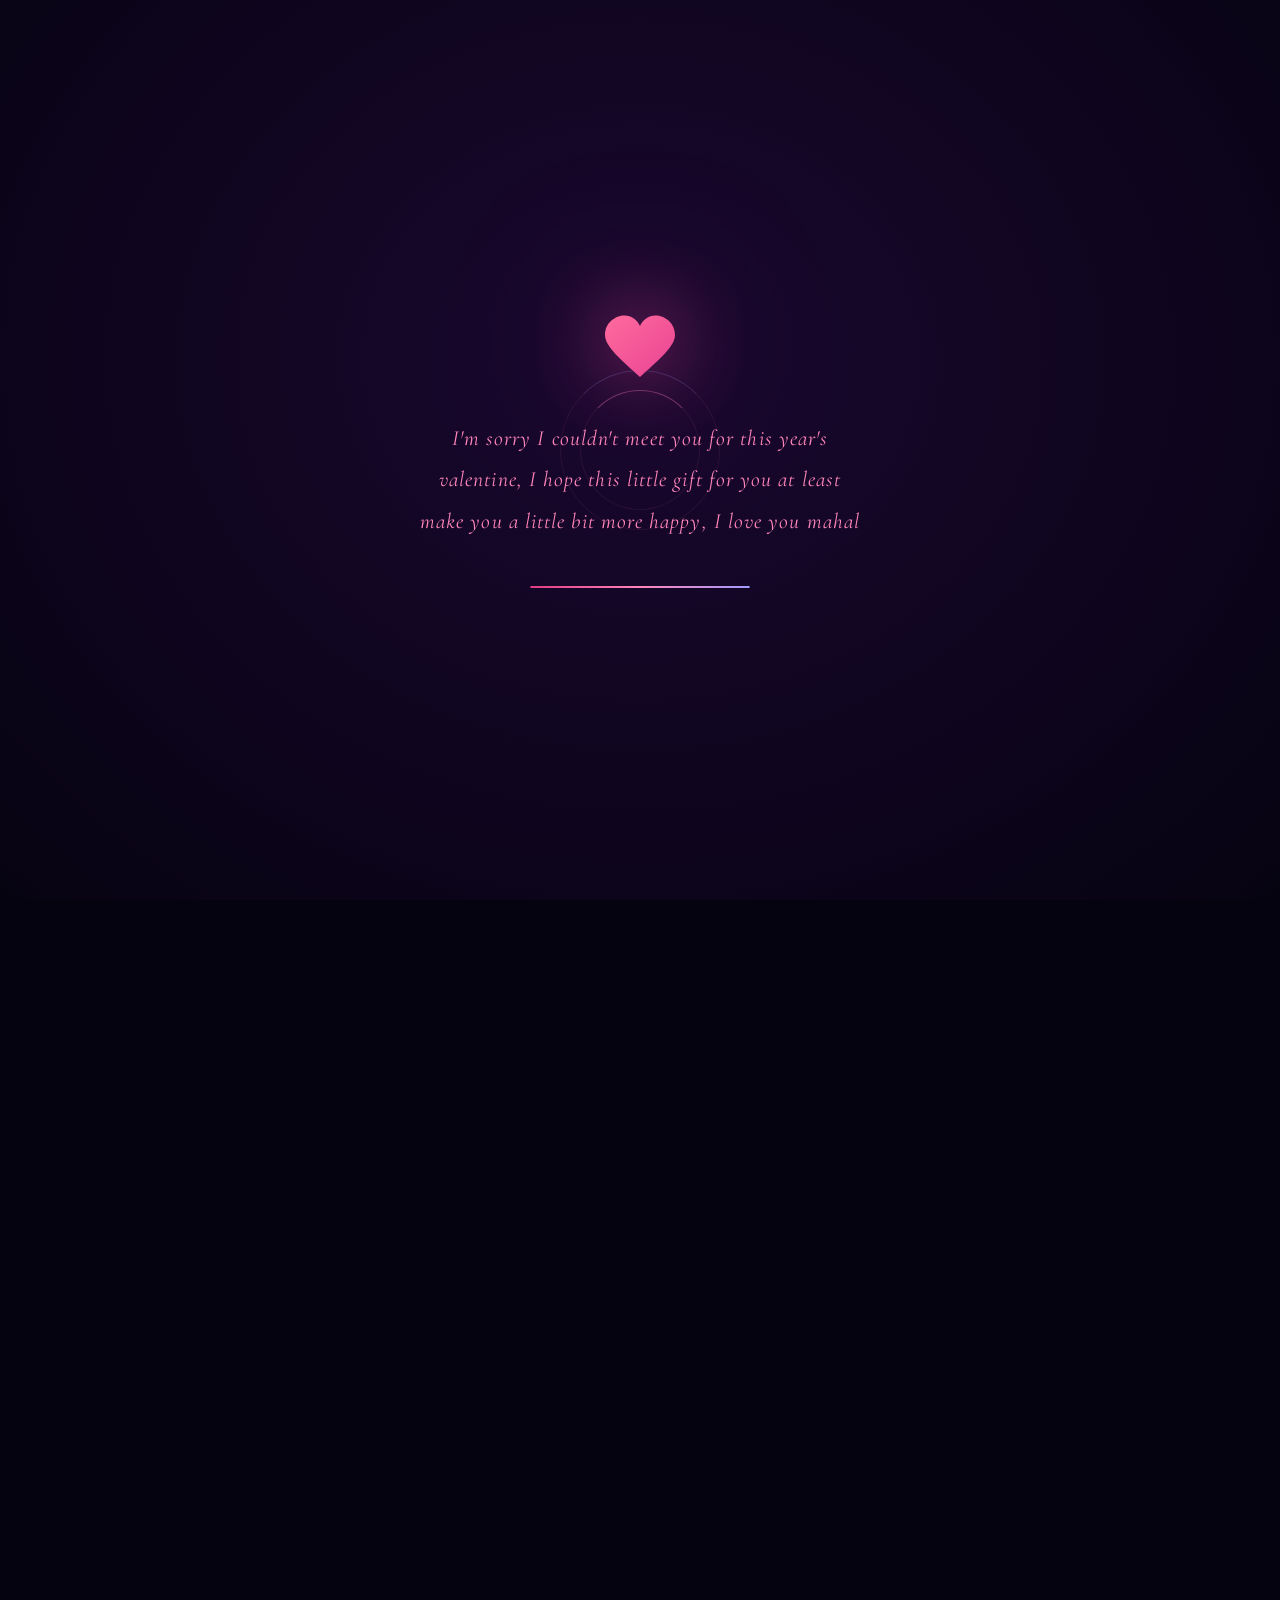
==== commit 6f40fbe1: "Update valentine.html" ====
--- a/valentine.html
+++ b/valentine.html
@@ -3,14 +3,2701 @@
 <head>
     <meta charset="UTF-8">
     <meta name="viewport" content="width=device-width, initial-scale=1.0">
-    <title>Valentine's Gift for Ely</title>
+    <title>For You, Ely ♡</title>
+    <link rel="preconnect" href="https://fonts.googleapis.com">
+    <link rel="preconnect" href="https://fonts.gstatic.com" crossorigin>
+    <link href="https://fonts.googleapis.com/css2?family=Cormorant+Garamond:ital,wght@0,300;0,400;0,500;0,600;0,700;1,300;1,400;1,500&family=Montserrat:wght@200;300;400;500;600;700&family=Quicksand:wght@300;400;500;600;700&family=Great+Vibes&display=swap" rel="stylesheet">
+    <style>
+/* ============================================================
+   VARIABLES & RESET
+   ============================================================ */
+:root {
+    --bg-deep: #060311;
+    --bg-surface: #110820;
+    --bg-gallery: #08040f;
+    --rose: #ff4fa1;
+    --rose-dark: #e13b84;
+    --rose-light: #ff85ba;
+    --rose-glow: rgba(255,133,186,0.4);
+    --blush: #ff9ac6;
+    --cream: #ffeaa7;
+    --gold: #d4af37;
+    --gold-light: rgba(212,175,55,0.35);
+    --violet: #a29bfe;
+    --violet-deep: #6c5ce7;
+    --white: #f5f5f5;
+    --white-dim: rgba(255,255,255,0.72);
+    --white-muted: rgba(255,255,255,0.4);
+    --text-dim: rgba(255,255,255,0.3);
+    --font-display: 'Cormorant Garamond', serif;
+    --font-heading: 'Montserrat', sans-serif;
+    --font-body: 'Quicksand', sans-serif;
+    --font-script: 'Great Vibes', cursive;
+    --ease-smooth: cubic-bezier(0.25, 0.46, 0.45, 0.94);
+    --ease-bounce: cubic-bezier(0.68, -0.55, 0.265, 1.55);
+    --ease-cinematic: cubic-bezier(0.16, 1, 0.3, 1);
+}
+*, *::before, *::after { margin: 0; padding: 0; box-sizing: border-box; }
+html { scroll-behavior: smooth; scroll-padding-top: 8px; }
+body {
+    font-family: var(--font-body);
+    background: var(--bg-deep);
+    color: var(--white);
+    overflow-x: hidden;
+    min-height: 100vh;
+}
+::selection { background: var(--rose); color: #fff; }
+
+/* ============================================================
+   SCROLL PROGRESS BAR
+   ============================================================ */
+.scroll-progress {
+    position: fixed; top: 0; left: 0; z-index: 15000;
+    width: 0; height: 2px;
+    background: linear-gradient(90deg, var(--rose-dark), var(--rose-light), var(--violet), var(--rose-light));
+    background-size: 300% 100%;
+    animation: gradientShift 4s ease infinite;
+    transition: width 0.08s linear;
+    box-shadow: 0 0 12px var(--rose-glow), 0 0 30px rgba(255,133,186,0.15);
+}
+@keyframes gradientShift { 0%,100%{background-position:0% 50%} 50%{background-position:100% 50%} }
+
+/* ============================================================
+   LOADING SCREEN
+   ============================================================ */
+.loader {
+    position: fixed; inset: 0; z-index: 99999;
+    background: radial-gradient(ellipse at 50% 40%, #1a0830 0%, #060311 100%);
+    display: flex; flex-direction: column;
+    align-items: center; justify-content: center;
+    transition: opacity 1.4s var(--ease-cinematic), visibility 1.4s;
+}
+.loader.hidden { opacity: 0; visibility: hidden; pointer-events: none; }
+.loader-heart {
+    width: 70px; height: 70px;
+    animation: loadPulse 1.2s ease-in-out infinite;
+    filter: drop-shadow(0 0 40px rgba(232,67,147,0.7)) drop-shadow(0 0 80px rgba(232,67,147,0.3));
+}
+@keyframes loadPulse {
+    0%,100% { transform: scale(1); } 50% { transform: scale(1.35); }
+}
+.loader-text {
+    margin-top: 36px;
+    font-family: var(--font-display);
+    font-size: clamp(1rem, 3vw, 1.35rem);
+    font-style: italic;
+    color: var(--rose-light);
+    letter-spacing: 0.05em;
+    text-align: center;
+    max-width: 500px;
+    line-height: 1.9;
+    padding: 0 25px;
+    opacity: 0;
+    animation: fadeIn 1.8s ease 0.5s forwards;
+}
+.loader-ring {
+    width: 120px; height: 120px;
+    position: absolute;
+    border: 1px solid rgba(255,133,186,0.08);
+    border-top-color: rgba(255,133,186,0.35);
+    border-radius: 50%;
+    animation: spin 2.5s linear infinite;
+}
+.loader-ring:nth-child(2) {
+    width: 160px; height: 160px;
+    border-top-color: rgba(162,155,254,0.2);
+    animation-duration: 3.5s;
+    animation-direction: reverse;
+}
+@keyframes spin { to { transform: rotate(360deg); } }
+.loader-bar {
+    width: 220px; height: 2px;
+    background: rgba(255,255,255,0.04);
+    border-radius: 2px;
+    margin-top: 44px;
+    overflow: hidden;
+    position: relative;
+}
+.loader-progress {
+    height: 100%; width: 0;
+    background: linear-gradient(90deg, var(--rose-dark), var(--rose-light), var(--violet));
+    border-radius: 2px;
+    animation: loadBar 5s ease-in-out forwards;
+    box-shadow: 0 0 15px var(--rose-glow);
+}
+@keyframes loadBar { 0% { width: 0; } 100% { width: 100%; } }
+@keyframes fadeIn { to { opacity: 1; } }
+
+/* ============================================================
+   VALENTINE GATE — Premium
+   ============================================================ */
+.valentine-gate {
+    position: fixed; inset: 0; z-index: 11000;
+    display: flex; align-items: center; justify-content: center;
+    padding: 20px;
+    background: radial-gradient(ellipse at 50% 35%, rgba(30,10,50,0.92) 0%, rgba(4,2,10,0.97) 100%);
+    backdrop-filter: blur(16px);
+    opacity: 0; visibility: hidden;
+    transition: opacity 0.8s var(--ease-cinematic), visibility 0.8s;
+    overflow: visible;
+    pointer-events: none;
+}
+.valentine-gate.show {
+    pointer-events: auto;
+}
+.valentine-gate.show { opacity: 1; visibility: visible; }
+.valentine-gate.hide {
+    opacity: 0; visibility: hidden; pointer-events: none;
+    transition: opacity 1.2s var(--ease-cinematic), visibility 1.2s;
+}
+/* Ambient floating hearts behind card */
+.valentine-gate::before {
+    content: '';
+    position: absolute; inset: 0;
+    background:
+        radial-gradient(circle at 25% 30%, rgba(232,67,147,0.06), transparent 45%),
+        radial-gradient(circle at 75% 70%, rgba(162,155,254,0.05), transparent 40%),
+        radial-gradient(circle at 50% 50%, rgba(255,133,186,0.04), transparent 50%);
+    pointer-events: none;
+    animation: gateAmbient 8s ease-in-out infinite alternate;
+}
+@keyframes gateAmbient {
+    0% { opacity: 0.6; transform: scale(1); }
+    100% { opacity: 1; transform: scale(1.05); }
+}
+.gate-card {
+    width: min(96vw, 520px);
+    border-radius: 28px;
+    border: 1px solid rgba(255,255,255,0.07);
+    background: linear-gradient(165deg, rgba(255,255,255,0.06) 0%, rgba(255,255,255,0.015) 100%);
+    box-shadow:
+        0 40px 100px rgba(0,0,0,0.5),
+        0 0 80px rgba(232,67,147,0.06),
+        inset 0 1px 0 rgba(255,255,255,0.06),
+        inset 0 -1px 0 rgba(255,255,255,0.02);
+    position: relative; overflow: visible;
+    padding: 44px 32px 36px;
+    transform: translateY(30px) scale(0.95);
+    opacity: 0;
+    animation: gateCardIn 0.9s var(--ease-cinematic) 0.15s forwards;
+}
+@keyframes gateCardIn {
+    to { transform: translateY(0) scale(1); opacity: 1; }
+}
+/* Soft glass edge glow */
+.gate-card::before {
+    content: '';
+    position: absolute; top: -2px; left: 15%; right: 15%; height: 2px;
+    background: linear-gradient(90deg, transparent, rgba(255,133,186,0.35), rgba(162,155,254,0.2), transparent);
+    border-radius: 2px;
+}
+.gate-card::after {
+    content: '';
+    position: absolute; bottom: -50%; right: -30%;
+    width: 400px; height: 400px; border-radius: 50%;
+    background: radial-gradient(circle, rgba(232,67,147,0.04), transparent 65%);
+    pointer-events: none;
+}
+.gate-tulip {
+    display: block; margin: 0 auto 18px;
+    width: clamp(80px, 18vw, 130px);
+    filter: drop-shadow(0 6px 25px rgba(255,79,161,0.2));
+    opacity: 0;
+    animation: gateTulipIn 0.8s var(--ease-cinematic) 0.5s forwards;
+}
+@keyframes gateTulipIn {
+    from { opacity: 0; transform: translateY(16px) scale(0.85); }
+    to { opacity: 1; transform: translateY(0) scale(1); }
+}
+.gate-title {
+    font-family: var(--font-display);
+    font-size: clamp(1.6rem, 4.5vw, 2.6rem);
+    font-weight: 300; text-align: center;
+    color: var(--white); line-height: 1.2;
+    margin-bottom: 6px;
+    opacity: 0;
+    animation: fadeIn 0.7s ease 0.6s forwards;
+}
+.gate-title em {
+    color: var(--rose-light);
+    font-family: var(--font-script);
+    font-style: normal; font-size: 1.2em;
+    text-shadow: 0 0 40px rgba(255,133,186,0.3);
+}
+.gate-sub {
+    text-align: center;
+    font-family: var(--font-display);
+    font-style: italic; font-size: clamp(0.85rem, 2vw, 1.05rem);
+    color: rgba(255,255,255,0.4);
+    margin-bottom: 36px;
+    opacity: 0;
+    animation: fadeIn 0.7s ease 0.75s forwards;
+}
+.gate-actions {
+    display: flex;
+    align-items: center;
+    justify-content: center;
+    gap: 24px;
+    min-height: 80px;
+    position: relative;
+    overflow: visible;
+    opacity: 0;
+    animation: fadeIn 0.6s ease 0.9s forwards;
+}
+.gate-btn {
+    padding: 14px 34px;
+    border-radius: 999px;
+    border: 1px solid rgba(255,255,255,0.12);
+    background: rgba(255,255,255,0.05);
+    color: rgba(255,255,255,0.85);
+    font-family: var(--font-heading);
+    font-size: 0.68rem;
+    letter-spacing: 0.18em;
+    text-transform: uppercase;
+    cursor: pointer;
+    transition: all 0.4s var(--ease-cinematic);
+    white-space: nowrap;
+    position: relative;
+}
+#yes-btn {
+    background: linear-gradient(135deg, rgba(225,59,132,0.85), rgba(255,100,170,0.9));
+    border-color: rgba(255,255,255,0.2);
+    box-shadow: 0 8px 28px rgba(255,79,161,0.25), 0 0 0 0 rgba(255,79,161,0);
+    transform-origin: center center;
+    transition: transform 0.5s var(--ease-cinematic), box-shadow 0.5s var(--ease-cinematic), filter 0.5s var(--ease-cinematic), background 0.5s var(--ease-cinematic);
+}
+#yes-btn:hover {
+    box-shadow: 0 12px 40px rgba(255,79,161,0.4), 0 0 30px rgba(255,79,161,0.15);
+    transform: scale(1.06);
+}
+#yes-btn.growing {
+    z-index: 11230;
+    filter: saturate(1.08);
+}
+#yes-btn.takeover {
+    position: fixed;
+    left: 50%;
+    top: 50%;
+    transform: translate(-50%, -50%) scale(1) !important;
+    width: min(88vw, 620px);
+    height: min(24vh, 150px);
+    font-size: clamp(1.05rem, 2.8vw, 1.8rem);
+    letter-spacing: 0.14em;
+    z-index: 11200;
+    box-shadow: 0 30px 100px rgba(255,79,161,0.5), 0 0 120px rgba(255,79,161,0.35);
+    animation: yesPulse 1s ease-in-out infinite alternate;
+}
+@keyframes yesPulse {
+    from { transform: translate(-50%, -50%) scale(1) !important; }
+    to { transform: translate(-50%, -50%) scale(1.06) !important; }
+}
+#no-btn {
+    position: relative;
+    background: rgba(255,255,255,0.05);
+    border-color: rgba(255,255,255,0.12);
+    opacity: 1;
+    visibility: visible;
+    display: inline-block;
+    transition: all 0.45s var(--ease-cinematic);
+}
+#no-btn.evasive {
+    position: fixed;
+    left: 50vw;
+    top: 58vh;
+    transform: translate(-50%, -50%) scale(1);
+    z-index: 11210;
+    will-change: left, top, transform, opacity;
+    transition: left 0.3s ease-out, top 0.3s ease-out, transform 0.3s ease-out, opacity 0.3s ease-out !important;
+}
+#no-btn:hover {
+    border-color: rgba(255,255,255,0.2);
+    background: rgba(255,255,255,0.08);
+}
+.gate-status {
+    text-align: center;
+    margin-top: 18px;
+    min-height: 22px;
+    font-family: var(--font-display);
+    font-style: italic;
+    font-size: clamp(0.75rem, 1.8vw, 0.9rem);
+    color: rgba(255,133,186,0.6);
+    opacity: 0;
+    transition: opacity 0.5s;
+}
+.gate-status.show { opacity: 1; }
+
+/* Celebration burst */
+.celebrate-layer {
+    position: fixed; inset: 0;
+    pointer-events: none; z-index: 11500;
+    overflow: hidden;
+}
+.cburst {
+    position: absolute; width: 12px; height: 12px;
+    opacity: 0;
+    animation: burstFly 1600ms var(--ease-cinematic) forwards;
+}
+.cburst.heart { width: 16px; height: 16px; }
+@keyframes burstFly {
+    0% { transform: translate(0,0) scale(0.8) rotate(0deg); opacity: 0; }
+    10% { opacity: 1; }
+    100% { transform: translate(var(--tx), var(--ty)) scale(0.2) rotate(560deg); opacity: 0; }
+}
+
+/* ============================================================
+   AUDIO TOGGLE
+   ============================================================ */
+.audio-btn {
+    position: fixed; bottom: 24px; right: 24px; z-index: 9500;
+    width: 50px; height: 50px; border-radius: 50%;
+    background: rgba(255,255,255,0.06);
+    backdrop-filter: blur(18px);
+    border: 1px solid rgba(255,255,255,0.08);
+    cursor: pointer; display: flex; align-items: center; justify-content: center;
+    transition: all 0.4s var(--ease-cinematic);
+    box-shadow: 0 4px 20px rgba(0,0,0,0.3);
+}
+.audio-btn:hover {
+    background: rgba(232,67,147,0.15);
+    border-color: rgba(232,67,147,0.3);
+    transform: scale(1.12);
+    box-shadow: 0 4px 30px rgba(232,67,147,0.2);
+}
+.audio-btn svg { width: 18px; height: 18px; }
+.audio-btn rect { fill: var(--white); transform-origin: bottom; }
+.audio-btn .b1 { animation: eq .5s ease-in-out infinite alternate; }
+.audio-btn .b2 { animation: eq .5s ease-in-out .1s infinite alternate; }
+.audio-btn .b3 { animation: eq .5s ease-in-out .2s infinite alternate; }
+.audio-btn.off rect { animation: none; transform: scaleY(0.2); }
+@keyframes eq { 0%{transform:scaleY(0.2)} 100%{transform:scaleY(1)} }
+
+/* ============================================================
+   CANVAS LAYERS
+   ============================================================ */
+#bg-canvas {
+    position: fixed; inset: 0;
+    width: 100%; height: 100%;
+    pointer-events: none; z-index: 0;
+}
+#aurora-canvas {
+    position: fixed; inset: 0;
+    width: 100%; height: 100%;
+    pointer-events: none; z-index: 1;
+    opacity: 0.5;
+    mix-blend-mode: screen;
+}
+
+/* ============================================================
+   PETALS
+   ============================================================ */
+.petal-layer {
+    position: fixed; inset: 0;
+    pointer-events: none; z-index: 2; overflow: hidden;
+}
+.petal {
+    position: absolute; top: -50px;
+    opacity: 0;
+    animation: petalDrift linear infinite;
+    will-change: transform;
+}
+.petal svg { width: 100%; height: 100%; }
+@keyframes petalDrift {
+    0% { transform: translateY(0) rotate(0deg) translateX(0) rotateY(0deg); opacity: 0; }
+    5% { opacity: 0.65; }
+    50% { transform: translateY(55vh) rotate(360deg) translateX(60px) rotateY(180deg); opacity: 0.45; }
+    100% { transform: translateY(112vh) rotate(720deg) translateX(-30px) rotateY(360deg); opacity: 0; }
+}
+
+/* ============================================================
+   KARAOKE LYRICS
+   ============================================================ */
+.karaoke {
+    position: fixed;
+    bottom: 30px; left: 30px;
+    z-index: 9000;
+    max-width: 440px;
+    padding: 22px 28px;
+    background: rgba(6, 3, 17, 0.75);
+    backdrop-filter: blur(24px) saturate(1.4);
+    border: 1px solid rgba(255,255,255,0.05);
+    border-radius: 20px;
+    pointer-events: none;
+    opacity: 0;
+    transition: opacity 0.8s;
+    box-shadow: 0 8px 40px rgba(0,0,0,0.4), inset 0 1px 0 rgba(255,255,255,0.03);
+}
+.karaoke.active { opacity: 1; }
+.karaoke-lines-wrap {
+    max-height: 180px;
+    overflow-y: auto;
+    scroll-behavior: smooth;
+    -ms-overflow-style: none;
+    scrollbar-width: none;
+}
+.karaoke-lines-wrap::-webkit-scrollbar { display: none; }
+.karaoke-line {
+    font-family: var(--font-display);
+    font-size: clamp(0.88rem, 2vw, 1.08rem);
+    font-style: italic;
+    line-height: 1.8;
+    color: rgba(255,255,255,0.12);
+    transition: color 0.5s, text-shadow 0.5s, transform 0.5s var(--ease-cinematic);
+    margin: 5px 0;
+    padding: 2px 0;
+}
+.karaoke-line.active {
+    color: var(--rose-light);
+    text-shadow: 0 0 25px rgba(255,133,186,0.5), 0 0 50px rgba(255,133,186,0.15);
+    transform: translateX(6px) scale(1.02);
+}
+.karaoke-line.past {
+    color: rgba(255,255,255,0.28);
+}
+.karaoke-title {
+    font-family: var(--font-heading);
+    font-size: 0.5rem;
+    letter-spacing: 0.3em;
+    text-transform: uppercase;
+    color: rgba(255,255,255,0.12);
+    margin-bottom: 12px;
+    display: flex; align-items: center; gap: 8px;
+}
+.karaoke-title::before, .karaoke-title::after {
+    content: ''; height: 1px; flex: 1;
+    background: linear-gradient(90deg, transparent, rgba(255,255,255,0.06), transparent);
+}
+
+/* ============================================================
+   SCROLL REVEAL
+   ============================================================ */
+.rv {
+    opacity: 0; transform: translateY(60px);
+    transition: opacity 1.2s var(--ease-cinematic), transform 1.2s var(--ease-cinematic);
+}
+.rv.vis { opacity: 1; transform: translateY(0); }
+.rv-left {
+    opacity: 0; transform: translateX(-80px);
+    transition: opacity 1.2s var(--ease-cinematic), transform 1.2s var(--ease-cinematic);
+}
+.rv-left.vis { opacity: 1; transform: translateX(0); }
+.rv-right {
+    opacity: 0; transform: translateX(80px);
+    transition: opacity 1.2s var(--ease-cinematic), transform 1.2s var(--ease-cinematic);
+}
+.rv-right.vis { opacity: 1; transform: translateX(0); }
+.rv-scale {
+    opacity: 0; transform: scale(0.85);
+    transition: opacity 1.2s var(--ease-cinematic), transform 1.2s var(--ease-cinematic);
+}
+.rv-scale.vis { opacity: 1; transform: scale(1); }
+
+/* Section divider */
+.sdiv {
+    display: flex; align-items: center; justify-content: center;
+    gap: 20px; padding: 80px 20px;
+    position: relative; z-index: 5;
+}
+.sdiv-line {
+    width: 80px; height: 1px;
+    background: linear-gradient(90deg, transparent, rgba(255,255,255,0.06), transparent);
+}
+.sdiv-diamond {
+    width: 6px; height: 6px;
+    background: var(--rose);
+    opacity: 0.2;
+    transform: rotate(45deg);
+    box-shadow: 0 0 12px rgba(255,79,161,0.3);
+}
+
+/* ============================================================
+   HERO
+   ============================================================ */
+.hero {
+    min-height: 100vh;
+    display: flex; flex-direction: column;
+    align-items: center; justify-content: center;
+    text-align: center; padding: 60px 20px;
+    position: relative; z-index: 5;
+    background:
+        radial-gradient(circle at 50% 25%, rgba(255,79,161,0.08), transparent 55%),
+        radial-gradient(circle at 20% 80%, rgba(162,155,254,0.05), transparent 50%),
+        radial-gradient(circle at 80% 70%, rgba(255,133,186,0.03), transparent 45%);
+}
+.hero-tulips {
+    width: clamp(160px, 30vw, 280px);
+    margin-bottom: 20px;
+    filter: drop-shadow(0 10px 40px rgba(255,79,161,0.2)) drop-shadow(0 0 80px rgba(255,133,186,0.1));
+    opacity: 0;
+    animation: tulipFloat 1.2s var(--ease-cinematic) 0.2s forwards, tulipBreathe 6s ease-in-out 1.4s infinite;
+}
+@keyframes tulipFloat {
+    0% { transform: translateY(40px) scale(0.8); opacity: 0; }
+    100% { transform: translateY(0) scale(1); opacity: 1; }
+}
+@keyframes tulipBreathe {
+    0%, 100% { transform: translateY(0) rotate(0deg); }
+    50% { transform: translateY(-8px) rotate(1deg); }
+}
+.hero-title {
+    font-family: var(--font-display);
+    font-size: clamp(2.8rem, 9vw, 5.5rem);
+    font-weight: 300; line-height: 1.1; margin-bottom: 14px;
+    opacity: 0; animation: heroRise 1.2s var(--ease-cinematic) .4s forwards;
+    letter-spacing: -0.01em;
+}
+.hero-name {
+    font-family: var(--font-script);
+    font-style: normal; color: var(--rose-light);
+    text-shadow: 0 0 50px rgba(255,133,186,0.35), 0 0 100px rgba(255,133,186,0.12);
+    font-size: 1.3em;
+    display: inline-block;
+    animation: heroNameShine 4s ease-in-out 2s infinite;
+}
+@keyframes heroNameShine {
+    0%,100% { filter: brightness(1); }
+    50% { filter: brightness(1.25); }
+}
+.hero-sub {
+    font-family: var(--font-display);
+    font-size: clamp(1.3rem, 3.5vw, 2.2rem);
+    font-weight: 300; font-style: italic;
+    color: var(--white-dim); margin-bottom: 22px;
+    opacity: 0; animation: heroRise 1.2s var(--ease-cinematic) .7s forwards;
+}
+.hero-date {
+    font-family: var(--font-heading);
+    font-size: 0.6rem; letter-spacing: 0.35em;
+    text-transform: uppercase; color: var(--text-dim);
+    opacity: 0; animation: heroRise 1.2s var(--ease-cinematic) 1s forwards;
+}
+.scroll-hint {
+    position: absolute; bottom: 44px;
+    display: flex; flex-direction: column; align-items: center; gap: 10px;
+    opacity: 0; animation: heroRise 1s var(--ease-cinematic) 1.8s forwards;
+}
+.scroll-hint-box {
+    width: 22px; height: 38px;
+    border: 2px solid rgba(255,255,255,0.1);
+    border-radius: 12px; position: relative;
+}
+.scroll-hint-dot {
+    width: 3px; height: 8px; background: var(--rose-light);
+    border-radius: 3px; position: absolute; top: 6px; left: 50%;
+    transform: translateX(-50%);
+    animation: scrollDot 2.2s ease-in-out infinite;
+    box-shadow: 0 0 8px var(--rose-glow);
+}
+@keyframes scrollDot { 0%,20%{top:6px;opacity:1} 100%{top:22px;opacity:0} }
+.scroll-hint span {
+    font-family: var(--font-heading);
+    font-size: .45rem; letter-spacing: .25em;
+    text-transform: uppercase; color: rgba(255,255,255,0.1);
+}
+@keyframes heroRise {
+    from { opacity:0; transform:translateY(35px); }
+    to { opacity:1; transform:translateY(0); }
+}
+
+/* ============================================================
+   LETTER SECTION
+   ============================================================ */
+.sec-letter {
+    padding: 40px 20px 70px;
+    display: flex; justify-content: center;
+    position: relative; z-index: 5;
+}
+.letter-card {
+    max-width: 720px; width: 100%;
+    background: rgba(255,255,255,.03);
+    border: 1px solid rgba(255,255,255,.06);
+    border-radius: 26px;
+    padding: 58px 52px;
+    position: relative; overflow: hidden;
+    box-shadow: 0 20px 80px rgba(0,0,0,0.3), inset 0 1px 0 rgba(255,255,255,0.04);
+}
+.letter-card::before {
+    content:''; position:absolute; top:-50%; right:-25%;
+    width: 450px; height: 450px; border-radius: 50%;
+    background: var(--rose); opacity: .012; filter: blur(120px);
+    pointer-events: none;
+}
+.letter-card::after {
+    content:''; position:absolute; bottom:-30%; left:-20%;
+    width: 300px; height: 300px; border-radius: 50%;
+    background: var(--violet); opacity: .008; filter: blur(100px);
+    pointer-events: none;
+}
+.letter-heading {
+    font-family: var(--font-display);
+    font-size: clamp(1.5rem, 3.5vw, 2.2rem);
+    font-weight: 300; font-style: italic;
+    color: var(--rose-light); margin-bottom: 34px;
+    text-shadow: 0 0 20px rgba(255,133,186,0.15);
+}
+.typewriter-body {
+    font-family: var(--font-display);
+    font-size: clamp(1rem, 2.2vw, 1.2rem);
+    font-weight: 300; font-style: italic;
+    line-height: 2.1; color: rgba(255,255,255,.65);
+    position: relative; z-index: 1;
+    min-height: 220px;
+}
+.tw-cursor {
+    display: inline-block; width: 2px; height: 1.15em;
+    background: var(--rose-light);
+    margin-left: 2px; vertical-align: text-bottom;
+    animation: blink .65s step-end infinite;
+    box-shadow: 0 0 8px var(--rose-glow);
+}
+@keyframes blink { 50%{opacity:0} }
+.letter-sig {
+    font-family: var(--font-display);
+    font-size: 1.35rem; color: var(--rose-light);
+    margin-top: 40px; font-style: italic;
+    opacity: 0; transition: opacity 1.2s 0.5s;
+    text-shadow: 0 0 15px rgba(255,133,186,0.15);
+}
+.letter-sig.show { opacity: .8; }
+
+/* ============================================================
+   TEXT HEART
+   ============================================================ */
+.sec-heart {
+    padding: 50px 20px 80px;
+    text-align: center;
+    position: relative; z-index: 5;
+}
+.sec-heart .sec-title { margin-bottom: 30px; }
+.heart-viewport {
+    position: relative;
+    width: clamp(320px, 82vw, 700px);
+    height: clamp(320px, 78vw, 650px);
+    margin: 0 auto;
+    overflow: hidden;
+    border-radius: 22px;
+    background: radial-gradient(ellipse at center, rgba(232,67,147,.025) 0%, transparent 65%);
+    cursor: grab; touch-action: none;
+    border: 1px solid rgba(255,255,255,.04);
+    box-shadow: inset 0 0 80px rgba(0,0,0,0.3);
+}
+.heart-viewport:active { cursor: grabbing; }
+#heart-canvas { width: 100%; height: 100%; display: block; }
+.zoom-bar {
+    display: flex; gap: 10px;
+    justify-content: center; margin-top: 18px;
+}
+.zb {
+    width: 38px; height: 38px; border-radius: 50%;
+    background: rgba(255,255,255,.04);
+    border: 1px solid rgba(255,255,255,.08);
+    color: var(--white-dim);
+    font-family: var(--font-heading); font-size: 1.1rem;
+    cursor: pointer; display: flex; align-items: center; justify-content: center;
+    transition: all .35s var(--ease-cinematic);
+}
+.zb:hover { background: rgba(232,67,147,.15); border-color: rgba(232,67,147,.35); transform: scale(1.1); }
+.zoom-hint {
+    font-family: var(--font-heading);
+    font-size: 0.5rem; letter-spacing: 0.15em;
+    color: rgba(255,255,255,0.15);
+    text-transform: uppercase;
+    margin-top: 12px;
+}
+
+/* ============================================================
+   CALENDAR HEART
+   ============================================================ */
+.sec-particles {
+    padding: 40px 20px 70px;
+    text-align: center;
+    position: relative; z-index: 5;
+}
+.sec-particles .sec-title { margin-bottom: 30px; }
+.particle-wrap {
+    width: clamp(360px, 96vw, 950px);
+    height: clamp(380px, 90vw, 900px);
+    margin: 0 auto;
+    position: relative;
+    border-radius: 22px;
+    overflow: hidden;
+    cursor: grab; touch-action: none;
+    box-shadow: inset 0 0 80px rgba(0,0,0,0.3);
+    border: 1px solid rgba(255,255,255,.03);
+}
+.particle-wrap:active { cursor: grabbing; }
+#particle-canvas { width: 100%; height: 100%; display: block; }
+
+/* ============================================================
+   DAYS COUNTER
+   ============================================================ */
+.sec-counter {
+    padding: 60px 20px 70px;
+    text-align: center;
+    position: relative; z-index: 5;
+}
+.sec-label {
+    font-family: var(--font-heading);
+    font-size: .5rem; letter-spacing: .35em;
+    text-transform: uppercase; color: var(--text-dim);
+    margin-bottom: 12px;
+}
+.sec-title {
+    font-family: var(--font-display);
+    font-size: clamp(1.5rem, 3.5vw, 2.5rem);
+    font-weight: 300; margin-bottom: 8px;
+    color: var(--white-dim);
+}
+.sec-title em { color: var(--rose-light); font-style: italic; }
+.counter-grid {
+    display: flex; gap: 18px;
+    justify-content: center; flex-wrap: wrap;
+    margin-top: 45px;
+}
+.counter-box {
+    background: rgba(255,255,255,.03);
+    border: 1px solid rgba(255,255,255,.06);
+    border-radius: 20px;
+    padding: 30px 32px;
+    min-width: 115px;
+    transition: all .5s var(--ease-cinematic);
+    position: relative;
+    overflow: hidden;
+}
+.counter-box::before {
+    content: '';
+    position: absolute; top: -50%; left: -50%;
+    width: 200%; height: 200%;
+    background: radial-gradient(circle, rgba(232,67,147,0.06) 0%, transparent 60%);
+    opacity: 0;
+    transition: opacity 0.5s;
+}
+.counter-box:hover::before { opacity: 1; }
+.counter-box:hover {
+    border-color: rgba(232,67,147,.2);
+    transform: translateY(-5px);
+    box-shadow: 0 10px 40px rgba(232,67,147,0.08);
+}
+.counter-val {
+    font-family: var(--font-display);
+    font-size: clamp(2.4rem, 5.5vw, 3.8rem);
+    font-weight: 300;
+    color: var(--rose-light);
+    line-height: 1; margin-bottom: 8px;
+    text-shadow: 0 0 20px rgba(255,133,186,0.2);
+}
+.counter-unit {
+    font-family: var(--font-heading);
+    font-size: .5rem; letter-spacing: .25em;
+    text-transform: uppercase; color: var(--text-dim);
+}
+
+/* ============================================================
+   GRAND MUSEUM GALLERY
+   ============================================================ */
+.sec-gallery {
+    position: relative; z-index: 5;
+    padding: 100px 0 120px;
+    overflow: hidden;
+}
+.sec-gallery::before {
+    content: '';
+    position: absolute; inset: 0;
+    background:
+        radial-gradient(ellipse 60% 40% at 20% 20%, rgba(212,175,55,0.04), transparent),
+        radial-gradient(ellipse 50% 50% at 80% 50%, rgba(255,79,161,0.03), transparent),
+        radial-gradient(ellipse 70% 40% at 50% 90%, rgba(162,155,254,0.03), transparent),
+        linear-gradient(180deg, var(--bg-deep), #050210, #08040f, var(--bg-deep));
+    pointer-events: none;
+}
+.gallery-entrance {
+    text-align: center;
+    margin-bottom: 70px;
+    padding: 0 20px;
+    position: relative;
+}
+.gallery-entrance-label {
+    font-family: var(--font-heading);
+    font-size: 0.5rem; letter-spacing: 0.4em;
+    text-transform: uppercase;
+    color: rgba(212,175,55,0.5);
+    margin-bottom: 14px;
+}
+.gallery-entrance h2 {
+    font-family: var(--font-display);
+    font-size: clamp(2.2rem, 5vw, 3.8rem);
+    font-weight: 300;
+    color: var(--white-dim);
+    margin-bottom: 10px;
+}
+.gallery-entrance h2 em {
+    font-family: var(--font-script);
+    font-style: normal;
+    color: var(--rose-light);
+    font-size: 1.15em;
+    text-shadow: 0 0 30px rgba(255,133,186,0.2);
+}
+.gallery-entrance-line {
+    width: 80px; height: 1px;
+    background: linear-gradient(90deg, transparent, var(--gold), transparent);
+    margin: 20px auto 0;
+    opacity: 0.35;
+}
+.gallery-entrance-sub {
+    font-family: var(--font-display);
+    font-size: clamp(0.9rem, 2vw, 1.15rem);
+    font-style: italic;
+    color: rgba(255,255,255,0.25);
+    margin-top: 16px;
+}
+
+/* Rotating featured carousel strip */
+.gallery-showcase {
+    height: clamp(320px, 44vw, 520px);
+    width: 100%;
+    position: relative;
+    margin: 0 auto;
+    overflow: visible;
+    perspective: 1800px;
+}
+.gallery-showcase::before {
+    content: '';
+    position: absolute;
+    left: 50%;
+    transform: translateX(-50%);
+    width: clamp(220px, 27vw, 330px);
+    height: calc(100% - 44px);
+    border-radius: 10px;
+    background: radial-gradient(ellipse at center, rgba(255,220,140,0.1), rgba(255,220,140,0.03) 55%, transparent 75%);
+    filter: blur(1px);
+    pointer-events: none;
+    z-index: 0;
+}
+
+.gallery-showcase-wrap {
+    position: relative;
+    width: min(1400px, 96vw);
+    margin: 0 auto;
+    padding: 26px 72px 34px;
+}
+
+.gallery-nav {
+    position: absolute;
+    top: 50%;
+    transform: translateY(-50%);
+    width: 48px;
+    height: 48px;
+    border-radius: 999px;
+    border: 1px solid rgba(255,255,255,0.18);
+    background: rgba(10,5,18,0.82);
+    color: rgba(255,255,255,0.9);
+    backdrop-filter: blur(10px);
+    z-index: 20;
+    cursor: pointer;
+    transition: all 0.35s var(--ease-cinematic);
+    font-size: 1.6rem;
+    font-weight: 700;
+    line-height: 1;
+    display: flex;
+    align-items: center;
+    justify-content: center;
+    box-shadow: 0 4px 20px rgba(0,0,0,0.35);
+}
+.gallery-nav:hover {
+    background: rgba(255,79,161,0.25);
+    border-color: rgba(255,133,186,0.5);
+    transform: translateY(-50%) scale(1.12);
+    box-shadow: 0 6px 28px rgba(255,79,161,0.2);
+}
+.gallery-nav.prev { left: 10px; }
+.gallery-nav.next { right: 10px; }
+
+.gallery-piece {
+    position: absolute;
+    left: 50%;
+    top: 50%;
+    transform: translate(-50%, -50%);
+    margin: 0;
+    opacity: 0;
+    z-index: 1;
+    pointer-events: none;
+    transition: transform 0.95s cubic-bezier(0.22, 0.61, 0.36, 1), opacity 0.78s var(--ease-cinematic), filter 0.8s var(--ease-cinematic);
+}
+.gallery-piece.vis {
+    opacity: 0.6;
+}
+
+/* Different sizes for visual drama — compact */
+.gallery-piece.size-lg { width: clamp(220px, 28vw, 320px); }
+.gallery-piece.size-md { width: clamp(180px, 22vw, 260px); }
+.gallery-piece.size-sm { width: clamp(160px, 18vw, 220px); }
+
+.gallery-piece.carousel-active {
+    opacity: 1 !important;
+    z-index: 8;
+    pointer-events: auto;
+}
+
+.gallery-piece.carousel-near {
+    opacity: 0.82 !important;
+    z-index: 6;
+    pointer-events: auto;
+}
+
+.gallery-piece.carousel-far {
+    opacity: 0.45 !important;
+    z-index: 4;
+}
+
+.gallery-piece.carousel-hidden {
+    opacity: 0 !important;
+    z-index: 1;
+    pointer-events: none;
+}
+
+.gallery-mount {
+    position: relative;
+    cursor: pointer;
+    border-radius: 5px;
+    overflow: hidden;
+    background: #0a0510;
+    transition: transform 0.6s var(--ease-cinematic), box-shadow 0.6s;
+    transform-style: preserve-3d;
+    perspective: 1200px;
+}
+.gallery-mount:hover {
+    transform: translateY(-12px) scale(1.02);
+}
+
+/* Outer ornate frame */
+.gallery-mount::before {
+    content: '';
+    position: absolute; inset: -4px;
+    border: 3px solid;
+    border-image: linear-gradient(135deg,
+        rgba(212,175,55,0.6),
+        rgba(212,175,55,0.15),
+        rgba(212,175,55,0.5),
+        rgba(212,175,55,0.1),
+        rgba(212,175,55,0.55)
+    ) 1;
+    z-index: 4; pointer-events: none;
+    transition: all 0.5s;
+}
+.gallery-mount:hover::before {
+    border-image: linear-gradient(135deg,
+        rgba(212,175,55,0.85),
+        rgba(212,175,55,0.3),
+        rgba(212,175,55,0.8),
+        rgba(212,175,55,0.25),
+        rgba(212,175,55,0.85)
+    ) 1;
+}
+
+/* Inner mat frame */
+.gallery-mount::after {
+    content: '';
+    position: absolute; inset: 7px;
+    border: 1px solid rgba(255,255,255,0.04);
+    z-index: 5; pointer-events: none;
+}
+
+/* Warm yellow spotlight beam from above */
+.gallery-spotlight {
+    position: absolute;
+    top: -80%; left: -30%; right: -30%;
+    height: 250%;
+    background:
+        radial-gradient(
+            ellipse 35% 22% at 50% 12%,
+            rgba(255, 230, 160, 0.32) 0%,
+            rgba(255, 215, 120, 0.12) 30%,
+            transparent 58%
+        ),
+        radial-gradient(
+            ellipse 55% 35% at 50% 18%,
+            rgba(255, 240, 190, 0.08) 0%,
+            transparent 60%
+        );
+    z-index: 3; pointer-events: none;
+    opacity: 0.55;
+    transition: opacity 0.6s;
+    mix-blend-mode: screen;
+}
+.gallery-mount:hover .gallery-spotlight {
+    opacity: 1;
+}
+/* Glare/lens flare on photo */
+.gallery-glare {
+    position: absolute;
+    top: 8%; left: 12%;
+    width: 60%; height: 45%;
+    background: radial-gradient(
+        ellipse at 40% 30%,
+        rgba(255, 245, 200, 0.18) 0%,
+        rgba(255, 230, 160, 0.06) 35%,
+        transparent 65%
+    );
+    z-index: 4;
+    pointer-events: none;
+    opacity: 0;
+    transition: opacity 0.7s var(--ease-cinematic);
+    mix-blend-mode: overlay;
+    filter: blur(6px);
+}
+.gallery-mount:hover .gallery-glare {
+    opacity: 1;
+}
+.gallery-piece.is-center .gallery-glare {
+    opacity: 1;
+}
+.gallery-piece.is-center .gallery-spotlight {
+    opacity: 1;
+}
+.gallery-piece.is-center .gallery-mount {
+    transform: translateY(-14px) scale(1.08);
+    box-shadow: 0 22px 62px rgba(255,200,120,0.22), 0 0 52px rgba(255,230,160,0.12), 0 0 100px rgba(255,160,210,0.08);
+}
+.gallery-piece.is-center .gallery-mount::before {
+    border-image: linear-gradient(135deg,
+        rgba(212,175,55,0.9),
+        rgba(255,220,100,0.4),
+        rgba(212,175,55,0.85),
+        rgba(255,220,100,0.3),
+        rgba(212,175,55,0.9)
+    ) 1;
+}
+.gallery-piece.is-center .gallery-label {
+    opacity: 1;
+    transform: translateY(0);
+}
+
+.gallery-mount img {
+    width: 100%;
+    display: block;
+    aspect-ratio: 4/5;
+    object-fit: cover;
+    transition: transform 0.8s var(--ease-cinematic), filter 0.6s;
+    filter: brightness(0.78) contrast(1.04) saturate(0.9);
+}
+.gallery-mount:hover img {
+    transform: scale(1.05);
+    filter: brightness(1.02) contrast(1) saturate(1.05);
+}
+
+/* Wall label underneath */
+.gallery-label {
+    text-align: center;
+    padding: 16px 10px 0;
+    opacity: 0;
+    transform: translateY(8px);
+    transition: all 0.5s var(--ease-cinematic);
+}
+.gallery-mount:hover + .gallery-label,
+.gallery-piece:hover .gallery-label {
+    opacity: 1;
+    transform: translateY(0);
+}
+.gallery-label span {
+    font-family: var(--font-heading);
+    font-size: 0.5rem;
+    letter-spacing: 0.25em;
+    text-transform: uppercase;
+    color: rgba(212,175,55,0.45);
+}
+
+/* Masonry grid below showcase */
+.gallery-wall {
+    display: columns;
+    columns: 4 220px;
+    column-gap: 14px;
+    max-width: 1200px;
+    margin: 60px auto 0;
+    padding: 0 24px;
+}
+.gallery-brick {
+    break-inside: avoid;
+    margin-bottom: 16px;
+    position: relative;
+    opacity: 0;
+    transform: translateY(40px) scale(0.96);
+    transition: opacity 0.8s var(--ease-cinematic), transform 0.8s var(--ease-cinematic);
+}
+.gallery-brick.vis {
+    opacity: 1;
+    transform: translateY(0) scale(1);
+}
+.gallery-brick-frame {
+    position: relative;
+    border-radius: 8px;
+    overflow: hidden;
+    cursor: pointer;
+    background: #080410;
+    box-shadow: 0 6px 30px rgba(0,0,0,0.5);
+    transition: transform 0.6s var(--ease-cinematic), box-shadow 0.6s;
+}
+.gallery-brick-frame:hover {
+    transform: translateY(-6px) scale(1.015);
+    box-shadow: 0 20px 60px rgba(0,0,0,0.6), 0 0 0 1px rgba(212,175,55,0.25);
+}
+.gallery-brick-frame::before {
+    content: '';
+    position: absolute; inset: 0;
+    background:
+        radial-gradient(
+            ellipse 40% 30% at 45% 10%,
+            rgba(255, 230, 160, 0.22) 0%,
+            rgba(255, 215, 120, 0.06) 40%,
+            transparent 60%
+        ),
+        radial-gradient(
+            ellipse 60% 45% at 50% -5%,
+            rgba(255, 240, 190, 0.06) 0%,
+            transparent 55%
+        );
+    z-index: 2; pointer-events: none;
+    transition: all 0.5s;
+    mix-blend-mode: screen;
+}
+.gallery-brick-frame:hover::before {
+    background:
+        radial-gradient(
+            ellipse 50% 38% at 45% 10%,
+            rgba(255, 230, 160, 0.38) 0%,
+            rgba(255, 215, 120, 0.1) 40%,
+            transparent 60%
+        ),
+        radial-gradient(
+            ellipse 70% 55% at 50% -5%,
+            rgba(255, 240, 190, 0.12) 0%,
+            transparent 55%
+        );
+}
+.gallery-brick-frame::after {
+    content: '';
+    position: absolute; inset: 0;
+    border: 2px solid rgba(212,175,55,0.15);
+    border-radius: 8px;
+    z-index: 3; pointer-events: none;
+    transition: border-color 0.5s;
+}
+.gallery-brick-frame:hover::after {
+    border-color: rgba(212,175,55,0.5);
+    box-shadow: inset 0 0 30px rgba(212,175,55,0.05);
+}
+.gallery-brick-frame img {
+    width: 100%; display: block;
+    max-height: 380px;
+    object-fit: cover;
+    transition: transform 0.7s var(--ease-cinematic), filter 0.5s;
+    filter: brightness(0.78) saturate(0.92);
+}
+.gallery-brick-frame:hover img {
+    transform: scale(1.06);
+    filter: brightness(1.02) saturate(1.05);
+}
+
+/* Tulip decoration for gallery */
+.gallery-tulip-decor {
+    position: absolute;
+    width: clamp(100px, 18vw, 200px);
+    opacity: 0.08;
+    filter: blur(1px);
+    pointer-events: none;
+    z-index: 0;
+}
+.gallery-tulip-left { top: 15%; left: -2%; transform: rotate(-15deg); }
+.gallery-tulip-right { bottom: 10%; right: -2%; transform: rotate(15deg) scaleX(-1); }
+
+/* ============================================================
+   LIGHTBOX
+   ============================================================ */
+.lightbox {
+    position: fixed; inset: 0; z-index: 12000;
+    background: rgba(3,1,8,.97);
+    display: flex; align-items: center; justify-content: center;
+    opacity: 0; visibility: hidden;
+    transition: all .45s var(--ease-cinematic);
+    cursor: pointer;
+    backdrop-filter: blur(30px) saturate(0.5);
+}
+.lightbox.on { opacity: 1; visibility: visible; }
+.lightbox img {
+    max-width: 92vw; max-height: 88vh;
+    object-fit: contain; border-radius: 6px;
+    box-shadow: 0 40px 120px rgba(0,0,0,.7), 0 0 0 1px rgba(212,175,55,0.15);
+    transform: scale(.88) rotateX(2deg);
+    transition: transform .6s var(--ease-cinematic);
+}
+.lightbox.on img { transform: scale(1) rotateX(0deg); }
+.lightbox-close {
+    position: absolute; top: 26px; right: 34px;
+    font-family: var(--font-heading); font-size: 0.6rem;
+    letter-spacing: 0.2em; text-transform: uppercase;
+    color: rgba(255,255,255,0.35); background: none; border: none;
+    cursor: pointer; transition: color 0.3s;
+    padding: 10px;
+}
+.lightbox-close:hover { color: rgba(255,255,255,0.8); }
+.lightbox-nav {
+    position: absolute; top: 50%; transform: translateY(-50%);
+    background: rgba(255,255,255,0.05);
+    border: 1px solid rgba(255,255,255,0.08);
+    color: rgba(255,255,255,0.45);
+    width: 54px; height: 54px; border-radius: 50%;
+    font-size: 1.3rem; cursor: pointer;
+    display: flex; align-items: center; justify-content: center;
+    transition: all .35s var(--ease-cinematic);
+    backdrop-filter: blur(10px);
+}
+.lightbox-nav:hover {
+    background: rgba(255,255,255,0.1);
+    color: white;
+    transform: translateY(-50%) scale(1.1);
+}
+.lightbox-prev { left: 22px; }
+.lightbox-next { right: 22px; }
+.lightbox-counter {
+    position: absolute; bottom: 28px; left: 50%;
+    transform: translateX(-50%);
+    font-family: var(--font-heading);
+    font-size: 0.5rem; letter-spacing: 0.2em;
+    color: rgba(255,255,255,0.25);
+}
+
+/* ============================================================
+   FINAL SECTION
+   ============================================================ */
+.sec-final {
+    padding: 110px 20px 80px;
+    text-align: center;
+    min-height: 55vh;
+    display: flex; flex-direction: column;
+    align-items: center; justify-content: center;
+    position: relative; z-index: 5;
+    background: radial-gradient(circle at 50% 50%, rgba(232,67,147,0.03), transparent 60%);
+}
+.final-tulips {
+    width: clamp(120px, 22vw, 200px);
+    margin-bottom: 30px;
+    filter: drop-shadow(0 8px 30px rgba(255,79,161,0.15));
+    opacity: 0.7;
+    animation: tulipBreathe 7s ease-in-out infinite;
+}
+.final-text {
+    font-family: var(--font-display);
+    font-size: clamp(1.25rem, 3.2vw, 1.9rem);
+    font-weight: 300; font-style: italic;
+    line-height: 1.9;
+    color: rgba(255,255,255,.48);
+    max-width: 540px; margin-bottom: 45px;
+}
+.final-names {
+    font-family: var(--font-script);
+    font-size: clamp(2.2rem, 6vw, 3.8rem);
+    color: var(--rose-light);
+    margin-bottom: 12px;
+    text-shadow: 0 0 40px rgba(255,133,186,0.25), 0 0 80px rgba(255,133,186,0.08);
+}
+.final-date {
+    font-family: var(--font-heading);
+    font-size: .55rem; letter-spacing: .35em;
+    text-transform: uppercase; color: var(--text-dim);
+    margin-bottom: 50px;
+}
+.coded-hearts {
+    margin-top: 20px;
+    position: relative;
+    width: 240px; height: 200px;
+}
+.coded-heart {
+    position: absolute;
+    animation: floatHeart linear infinite;
+    filter: drop-shadow(0 0 18px rgba(232,67,147,0.35));
+}
+@keyframes floatHeart {
+    0% { transform: translateY(0) rotate(0deg) scale(1); opacity: 0.6; }
+    25% { transform: translateY(-20px) rotate(8deg) scale(1.05); opacity: 0.8; }
+    50% { transform: translateY(-35px) rotate(-3deg) scale(1); opacity: 0.5; }
+    75% { transform: translateY(-15px) rotate(5deg) scale(1.03); opacity: 0.7; }
+    100% { transform: translateY(0) rotate(0deg) scale(1); opacity: 0.6; }
+}
+
+/* ============================================================
+   RESPONSIVE
+   ============================================================ */
+@media (max-width: 768px) {
+    .letter-card { padding: 38px 26px; }
+    .karaoke { bottom: 16px; left: 12px; right: 12px; max-width: none; border-radius: 16px; padding: 16px 20px; }
+    .karaoke-lines-wrap { max-height: 150px; }
+    .gallery-wall { columns: 2 150px; padding: 0 12px; column-gap: 10px; }
+    .gallery-piece.size-lg { width: 220px; }
+    .gallery-piece.size-md { width: 190px; }
+    .gallery-piece.size-sm { width: 170px; }
+    .gallery-showcase { padding: 24px 16px; }
+    .gallery-nav { width: 38px; height: 38px; }
+    .counter-grid { gap: 12px; }
+    .counter-box { min-width: 80px; padding: 22px 20px; }
+    .gate-actions { flex-direction: column; gap: 14px; }
+    .gate-card { padding: 34px 22px 28px; }
+}
+@media (max-width: 480px) {
+    .gallery-wall { columns: 2 130px; column-gap: 8px; }
+    .gallery-brick { margin-bottom: 8px; }
+    .gallery-brick-frame img { max-height: 260px; }
+    .counter-box { min-width: 70px; }
+    .gallery-piece.size-lg,
+    .gallery-piece.size-md,
+    .gallery-piece.size-sm { width: 200px; }
+}
+    </style>
 </head>
 <body>
-    <h1>Valentine's Day Gallery</h1>
-    <img src="d4bb9dd9-b2ea-4130-ada8-b5ebd6653ef3.jfif" alt="Gallery Image 1">
-    <img src="0756b7cf-984f-4179-ab23-0accd4b80427.jfif" alt="Gallery Image 2">
-    <img src="077ccd77-b73a-48f7-89f0-ebdfefbd80fb.jfif" alt="Gallery Image 3">
-    <img src="47653f88-79fa-49e8-8137-5b0763b5cb81.jfif" alt="Gallery Image 4">
-    <img src="b0eae3f6-fc94-4be6-8d05-98ad46e772c4d.jfif" alt="Gallery Image 5">
+
+<!-- ============================================================
+     SCROLL PROGRESS
+     ============================================================ -->
+<div class="scroll-progress" id="scroll-progress"></div>
+
+<!-- ============================================================
+     LOADING SCREEN
+     ============================================================ -->
+<div class="loader" id="loader">
+    <div class="loader-ring"></div>
+    <div class="loader-ring"></div>
+    <svg class="loader-heart" viewBox="0 0 100 90" xmlns="http://www.w3.org/2000/svg">
+        <defs><linearGradient id="lg0" x1="0%" y1="0%" x2="100%" y2="100%">
+            <stop offset="0%" style="stop-color:#ff6b9d"/><stop offset="100%" style="stop-color:#e84393"/>
+        </linearGradient></defs>
+        <path d="M50 88C25 65 0 45 0 28 0 10 15 0 28 0c10 0 18 6 22 15 4-9 12-15 22-15 13 0 28 10 28 28 0 17-25 37-50 60z" fill="url(#lg0)"/>
+    </svg>
+    <p class="loader-text">I'm sorry I couldn't meet you for this year's valentine, I hope this little gift for you at least make you a little bit more happy, I love you mahal</p>
+    <div class="loader-bar"><div class="loader-progress"></div></div>
+</div>
+
+<!-- ============================================================
+     VALENTINE GATE
+     ============================================================ -->
+<div class="valentine-gate" id="valentine-gate" aria-modal="true" role="dialog" aria-label="Valentine question">
+    <div class="gate-card" id="gate-card">
+        <img class="gate-tulip" src="vecteezy_pink-tulip-bouquet-flowers-watercolor_25024941.png" alt="Tulips">
+        <h2 class="gate-title">Ely, can you be my <em>Valentine</em>?</h2>
+        <p class="gate-sub">Choose wisely, mahal ♡</p>
+        <div class="gate-actions" id="gate-actions">
+            <button class="gate-btn" id="yes-btn">Yes ♡</button>
+            <button class="gate-btn" id="no-btn">No</button>
+        </div>
+        <p class="gate-status" id="gate-status"></p>
+    </div>
+</div>
+
+<div class="celebrate-layer" id="celebrate-layer"></div>
+
+<!-- ============================================================
+     BACKGROUND CANVASES
+     ============================================================ -->
+<canvas id="bg-canvas"></canvas>
+<canvas id="aurora-canvas"></canvas>
+
+<!-- ============================================================
+     PETAL LAYER
+     ============================================================ -->
+<div class="petal-layer" id="petal-layer"></div>
+
+<!-- ============================================================
+     AUDIO
+     ============================================================ -->
+<audio id="music" preload="auto">
+    <source src="fitterkarma - Kalapastangan (Lyrics).mp3" type="audio/mpeg">
+</audio>
+<button class="audio-btn off" id="audio-btn" aria-label="Toggle music">
+    <svg viewBox="0 0 24 24"><rect class="b1" x="4" y="10" width="4" height="14" rx="2"/><rect class="b2" x="10" y="4" width="4" height="20" rx="2"/><rect class="b3" x="16" y="8" width="4" height="16" rx="2"/></svg>
+</button>
+
+<!-- ============================================================
+     KARAOKE LYRICS
+     ============================================================ -->
+<div class="karaoke" id="karaoke">
+    <div class="karaoke-title">Kalapastangan</div>
+    <div class="karaoke-lines-wrap" id="karaoke-lines"></div>
+</div>
+
+<!-- ============================================================
+     MAIN CONTENT
+     ============================================================ -->
+<main id="main-content" style="opacity:0; transition: opacity 1.2s ease;">
+
+    <!-- ========== HERO ========== -->
+    <section class="hero" id="sec-hero">
+        <img class="hero-tulips" src="vecteezy_pink-tulip-bouquet-flowers-watercolor_25024941.png" alt="Tulips">
+        <h1 class="hero-title">
+            Happy Valentine's Day,<br>
+            <span class="hero-name">Ely</span>
+        </h1>
+        <p class="hero-sub">This is for you, mahal.</p>
+        <p class="hero-date">February 14, 2026</p>
+        <div class="scroll-hint">
+            <div class="scroll-hint-box"><div class="scroll-hint-dot"></div></div>
+            <span>Scroll down</span>
+        </div>
+    </section>
+
+    <div class="sdiv"><div class="sdiv-line"></div><div class="sdiv-diamond"></div><div class="sdiv-line"></div></div>
+
+    <!-- ========== PERSONAL MESSAGE ========== -->
+    <section class="sec-letter rv" id="sec-letter">
+        <div class="letter-card">
+            <h2 class="letter-heading">For you, Ely...</h2>
+            <div class="typewriter-body" id="tw-body"><span class="tw-cursor"></span></div>
+            <span class="letter-sig" id="letter-sig">&#8212; from the deepest part of my heart, MWAHHHH &#128149;</span>
+        </div>
+    </section>
+
+    <div class="sdiv"><div class="sdiv-line"></div><div class="sdiv-diamond"></div><div class="sdiv-line"></div></div>
+
+    <!-- ========== TEXT HEART ========== -->
+    <section class="sec-heart rv" id="sec-th">
+        <h2 class="sec-title">Every word spells <em>you</em></h2>
+        <p class="zoom-hint">Zoom in to see every word</p>
+        <div class="heart-viewport" id="heart-vp">
+            <canvas id="heart-canvas"></canvas>
+        </div>
+        <div class="zoom-bar">
+            <button class="zb" id="z-in" aria-label="Zoom in">+</button>
+            <button class="zb" id="z-out" aria-label="Zoom out">&minus;</button>
+            <button class="zb" id="z-reset" aria-label="Reset">
+                <svg viewBox="0 0 24 24" width="14" height="14" fill="none" stroke="currentColor" stroke-width="2"><path d="M3 12a9 9 0 1 1 3 6.7"/><path d="M3 22v-6h6"/></svg>
+            </button>
+        </div>
+    </section>
+
+    <div class="sdiv"><div class="sdiv-line"></div><div class="sdiv-diamond"></div><div class="sdiv-line"></div></div>
+
+    <!-- ========== CALENDAR HEART ========== -->
+    <section class="sec-particles rv" id="sec-particles">
+        <h2 class="sec-title">Every day since <em>us</em></h2>
+        <p class="zoom-hint">Zoom in to see every date</p>
+        <div class="particle-wrap" id="particle-wrap">
+            <canvas id="particle-canvas"></canvas>
+        </div>
+        <div class="zoom-bar" style="margin-top:18px">
+            <button class="zb" id="c-z-in" aria-label="Zoom in">+</button>
+            <button class="zb" id="c-z-out" aria-label="Zoom out">&minus;</button>
+            <button class="zb" id="c-z-reset" aria-label="Reset zoom">
+                <svg viewBox="0 0 24 24" width="14" height="14" fill="none" stroke="currentColor" stroke-width="2"><path d="M3 12a9 9 0 1 1 3 6.7"/><path d="M3 22v-6h6"/></svg>
+            </button>
+        </div>
+    </section>
+
+    <div class="sdiv"><div class="sdiv-line"></div><div class="sdiv-diamond"></div><div class="sdiv-line"></div></div>
+
+    <!-- ========== DAYS COUNTER ========== -->
+    <section class="sec-counter rv" id="sec-counter">
+        <p class="sec-label">Since June 29, 2023</p>
+        <h2 class="sec-title">Every second with <em>you</em></h2>
+        <div class="counter-grid" id="counter-grid">
+            <div class="counter-box"><div class="counter-val" id="c-days">0</div><div class="counter-unit">Days</div></div>
+            <div class="counter-box"><div class="counter-val" id="c-hours">0</div><div class="counter-unit">Hours</div></div>
+            <div class="counter-box"><div class="counter-val" id="c-mins">0</div><div class="counter-unit">Minutes</div></div>
+            <div class="counter-box"><div class="counter-val" id="c-secs">0</div><div class="counter-unit">Seconds</div></div>
+        </div>
+    </section>
+
+    <div class="sdiv"><div class="sdiv-line"></div><div class="sdiv-diamond"></div><div class="sdiv-line"></div></div>
+
+    <!-- ========== GRAND MUSEUM GALLERY ========== -->
+    <section class="sec-gallery rv-scale" id="sec-gallery">
+        <img class="gallery-tulip-decor gallery-tulip-left" src="vecteezy_pink-tulip-bouquet-flowers-watercolor_25024941.png" alt="">
+        <img class="gallery-tulip-decor gallery-tulip-right" src="vecteezy_pink-tulip-bouquet-flowers-watercolor_25024941.png" alt="">
+
+        <div class="gallery-entrance">
+            <p class="gallery-entrance-label">The Exhibition</p>
+            <h2>A Gallery of <em>You</em></h2>
+            <div class="gallery-entrance-line"></div>
+            <p class="gallery-entrance-sub">Every photo, a masterpiece</p>
+        </div>
+
+        <!-- Horizontal showcase strip — featured photos -->
+        <div class="gallery-showcase-wrap">
+        <button class="gallery-nav prev" id="gallery-prev" aria-label="Previous featured photo">&#8249;</button>
+        <div class="gallery-showcase" id="gallery-showcase">
+            <div class="gallery-piece size-lg"><div class="gallery-mount"><div class="gallery-spotlight"></div><div class="gallery-glare"></div><img src="photos-of-her/014c454a-9fb6-4f3d-a546-73935775e8bc.jfif" alt="Ely" loading="lazy"></div><div class="gallery-label"><span>I</span></div></div>
+            <div class="gallery-piece size-md"><div class="gallery-mount"><div class="gallery-spotlight"></div><div class="gallery-glare"></div><img src="photos-of-her/0756b7cf-984f-4179-ab23-0accd4b80427.jfif" alt="Ely" loading="lazy"></div><div class="gallery-label"><span>II</span></div></div>
+            <div class="gallery-piece size-sm"><div class="gallery-mount"><div class="gallery-spotlight"></div><div class="gallery-glare"></div><img src="photos-of-her/47653f88-79fa-49e8-8137-5b0763b5cb81.jfif" alt="Ely" loading="lazy"></div><div class="gallery-label"><span>III</span></div></div>
+            <div class="gallery-piece size-md"><div class="gallery-mount"><div class="gallery-spotlight"></div><div class="gallery-glare"></div><img src="photos-of-her/4ab223c2-a602-45f5-9844-c46c6c0fda91.jfif" alt="Ely" loading="lazy"></div><div class="gallery-label"><span>V</span></div></div>
+            <div class="gallery-piece size-sm"><div class="gallery-mount"><div class="gallery-spotlight"></div><div class="gallery-glare"></div><img src="photos-of-her/241ccbd7-b4cc-4d54-8591-e1f90c3c0777.jfif" alt="Ely" loading="lazy"></div><div class="gallery-label"><span>VI</span></div></div>
+            <div class="gallery-piece size-md"><div class="gallery-mount"><div class="gallery-spotlight"></div><div class="gallery-glare"></div><img src="photos-of-her/293074db-0d4a-4649-b847-d8d65c677a6e.jfif" alt="Ely" loading="lazy"></div><div class="gallery-label"><span>VII</span></div></div>
+        </div>
+        <button class="gallery-nav next" id="gallery-next" aria-label="Next featured photo">&#8250;</button>
+        </div>
+
+        <!-- Masonry wall — remaining photos -->
+        <div class="gallery-wall" id="gallery-wall">
+            <div class="gallery-brick"><div class="gallery-brick-frame"><img src="photos-of-her/df266ba5-a8ff-485e-876b-8907df22ea94.jfif" alt="Ely" loading="lazy"></div></div>
+            <div class="gallery-brick"><div class="gallery-brick-frame"><img src="photos-of-her/13963725-418c-414d-a6d7-e1b19cb8f11c%20(1).jfif" alt="Ely" loading="lazy"></div></div>
+            <div class="gallery-brick"><div class="gallery-brick-frame"><img src="photos-of-her/246dc473-637d-47de-afe5-bbf73cc9346d.jfif" alt="Ely" loading="lazy"></div></div>
+            <div class="gallery-brick"><div class="gallery-brick-frame"><img src="photos-of-her/75e5231d-5efc-4b7d-ac7c-527b39b4e784.jfif" alt="Ely" loading="lazy"></div></div>
+            <div class="gallery-brick"><div class="gallery-brick-frame"><img src="photos-of-her/60e9a161-e80c-402c-82ed-24216a2c146e.jfif" alt="Ely" loading="lazy"></div></div>
+            <div class="gallery-brick"><div class="gallery-brick-frame"><img src="photos-of-her/83cd10a1-fcbd-4dc3-aa6a-9bfe6280872e.jfif" alt="Ely" loading="lazy"></div></div>
+            <div class="gallery-brick"><div class="gallery-brick-frame"><img src="photos-of-her/8870e785-3e35-4442-8d81-0a6d2e5bbad0.jfif" alt="Ely" loading="lazy"></div></div>
+            <div class="gallery-brick"><div class="gallery-brick-frame"><img src="photos-of-her/aaf3decf-a1b8-46db-9bfc-87ab132f0a09.jfif" alt="Ely" loading="lazy"></div></div>
+            <div class="gallery-brick"><div class="gallery-brick-frame"><img src="photos-of-her/b9423aad-5d92-49b1-9593-bbc2ce613ef4.jfif" alt="Ely" loading="lazy"></div></div>
+            <div class="gallery-brick"><div class="gallery-brick-frame"><img src="photos-of-her/b998b44f-6cd4-46dd-a9b8-dae94384b2a9.jfif" alt="Ely" loading="lazy"></div></div>
+            <div class="gallery-brick"><div class="gallery-brick-frame"><img src="photos-of-her/c9536d5d-3d17-4a6b-8880-af5165af4247.jfif" alt="Ely" loading="lazy"></div></div>
+            <div class="gallery-brick"><div class="gallery-brick-frame"><img src="photos-of-her/4937341f-b7d8-476b-82a9-d9711e4c727c.jfif" alt="Ely" loading="lazy"></div></div>
+            <div class="gallery-brick"><div class="gallery-brick-frame"><img src="photos-of-her/9db26a0f-5491-4788-a376-1c8ef81ba106.jfif" alt="Ely" loading="lazy"></div></div>
+            <div class="gallery-brick"><div class="gallery-brick-frame"><img src="photos-of-her/d4bb9dd9-b2ea-4130-ada8-b5ebd6653ef3.jfif" alt="Ely" loading="lazy"></div></div>
+            <div class="gallery-brick"><div class="gallery-brick-frame"><img src="photos-of-her/eb1c70ea-cd15-4c89-b0b2-930b28e0f990.jfif" alt="Ely" loading="lazy"></div></div>
+            <div class="gallery-brick"><div class="gallery-brick-frame"><img src="photos-of-her/ed22fba7-b924-4726-9251-533c36b17cbb.jfif" alt="Ely" loading="lazy"></div></div>
+            <div class="gallery-brick"><div class="gallery-brick-frame"><img src="photos-of-her/e9282a0e-86c0-4fe6-87c9-351b47b85ada.jfif" alt="Ely" loading="lazy"></div></div>
+            <div class="gallery-brick"><div class="gallery-brick-frame"><img src="photos-of-her/f30e6a7f-bd28-4376-808c-6d68d7222c4d.jfif" alt="Ely" loading="lazy"></div></div>
+            <div class="gallery-brick"><div class="gallery-brick-frame"><img src="photos-of-her/0756b7cf-984f-4179-ab23-0accd4b80427.jfif" alt="Ely" loading="lazy"></div></div>
+            <div class="gallery-brick"><div class="gallery-brick-frame"><img src="photos-of-her/077ccd77-b73a-48f7-89f0-ebdfefbd80fb.jfif" alt="Ely" loading="lazy"></div></div>
+            <div class="gallery-brick"><div class="gallery-brick-frame"><img src="photos-of-her/47653f88-79fa-49e8-8137-5b0763b5cb81.jfif" alt="Ely" loading="lazy"></div></div>
+            <div class="gallery-brick"><div class="gallery-brick-frame"><img src="photos-of-her/ff3b6a3a-5fa9-467a-a8af-6ffaa778ab3a.jfif" alt="Ely" loading="lazy"></div></div>
+        </div>
+    </section>
+
+    <div class="sdiv"><div class="sdiv-line"></div><div class="sdiv-diamond"></div><div class="sdiv-line"></div></div>
+
+    <!-- ========== FINAL ========== -->
+    <section class="sec-final rv" id="sec-final">
+        <img class="final-tulips" src="vecteezy_pink-tulip-bouquet-flowers-watercolor_25024941.png" alt="Tulips">
+        <p class="final-text">
+            You are the reason I understand what love means.<br>
+            No distance will ever change that.<br>
+            I love you, Ely. Today, tomorrow, and always.
+        </p>
+        <h2 class="final-names">Andrei &amp; Ely</h2>
+        <p class="final-date">Happy Valentine's Day 2026</p>
+        <div class="coded-hearts" id="coded-hearts"></div>
+    </section>
+
+</main>
+
+<!-- ============================================================
+     LIGHTBOX
+     ============================================================ -->
+<div class="lightbox" id="lightbox">
+    <button class="lightbox-close" id="lb-close">CLOSE</button>
+    <button class="lightbox-nav lightbox-prev" id="lb-prev">&#8249;</button>
+    <button class="lightbox-nav lightbox-next" id="lb-next">&#8250;</button>
+    <img id="lb-img" src="" alt="Photo">
+    <div class="lightbox-counter" id="lb-counter"></div>
+</div>
+
+<!-- ============================================================
+     JAVASCRIPT
+     ============================================================ -->
+<script>
+(function() {
+    'use strict';
+    var $ = function(s) { return document.querySelector(s); };
+    var $$ = function(s) { return document.querySelectorAll(s); };
+    var rand = function(a, b) { return Math.random() * (b - a) + a; };
+
+    /* ========================================================
+       SCROLL PROGRESS BAR
+       ======================================================== */
+    function initScrollProgress() {
+        var bar = $('#scroll-progress');
+        window.addEventListener('scroll', function() {
+            var h = document.documentElement.scrollHeight - window.innerHeight;
+            var pct = h > 0 ? (window.scrollY / h) * 100 : 0;
+            bar.style.width = pct + '%';
+        }, { passive: true });
+    }
+
+    /* ========================================================
+       LOADER — 5 seconds, then reveal
+       ======================================================== */
+    function initLoader() {
+        setTimeout(function() {
+            var ld = $('#loader');
+            ld.classList.add('hidden');
+            setTimeout(function() { ld.remove(); }, 1400);
+            initValentineGate();
+        }, 5000);
+    }
+
+    var experienceStarted = false;
+    function startExperience() {
+        if (experienceStarted) return;
+        experienceStarted = true;
+        $('#main-content').style.opacity = '1';
+        autoplay();
+        startCounter();
+        initReveal();
+        initTextHeart();
+        initParticleHeart();
+        initTypewriter();
+    }
+
+    /* ========================================================
+       AUDIO
+       ======================================================== */
+    var playing = false;
+    var aud = $('#music');
+    var aBtn = $('#audio-btn');
+    if (aud) aud.volume = 0.35;
+
+    aBtn.addEventListener('click', function() {
+        if (playing) { aud.pause(); playing = false; aBtn.classList.add('off'); }
+        else aud.play().then(function() { playing = true; aBtn.classList.remove('off'); initKaraoke(); }).catch(function(){});
+    });
+
+    function autoplay() {
+        if (!aud) return;
+        aud.play().then(function() { playing = true; aBtn.classList.remove('off'); initKaraoke(); }).catch(function(){});
+    }
+
+    /* ========================================================
+       VALENTINE GATE + CELEBRATION
+       ======================================================== */
+    function initValentineGate() {
+        var gate = $('#valentine-gate');
+        var actions = $('#gate-actions');
+        var yes = $('#yes-btn');
+        var no = $('#no-btn');
+        var status = $('#gate-status');
+        var layer = $('#celebrate-layer');
+        if (!gate || !yes || !no || !actions || !layer) {
+            startExperience();
+            return;
+        }
+
+        gate.classList.add('show');
+        var noCount = 0;
+        var noScale = 1;
+        var noX = window.innerWidth * 0.5;
+        var noY = window.innerHeight * 0.58;
+        var evasiveMode = false;
+        var pointerX = window.innerWidth * 0.5;
+        var pointerY = window.innerHeight * 0.5;
+        var lastDodgeTime = 0;
+        var trackRaf = null;
+        var dodgeArmed = true;
+        var dodgeRecoveryUntil = 0;
+
+        var teases = [
+            'lah, sure ka dyan baby??',
+            'panget ka boding?',
+            'No is running away now 😛',
+            'HALA SIGE NO PA 😤',
+            'grabe ka naman 🥺',
+            'last chance na to ha!!!'
+        ];
+
+        function clampPosition(x, y) {
+            var vw = window.innerWidth;
+            var vh = window.innerHeight;
+            var rect = no.getBoundingClientRect();
+            var halfW = Math.max(42, rect.width * 0.5 + 12);
+            var halfH = Math.max(26, rect.height * 0.5 + 10);
+            var minY = Math.max(120, halfH + 18);
+            var maxY = vh - Math.max(halfH + 16, 50);
+            if (x < halfW) x = halfW;
+            if (x > vw - halfW) x = vw - halfW;
+            if (y < minY) y = minY;
+            if (y > maxY) y = maxY;
+            return { x: x, y: y };
+        }
+
+        function placeNo(x, y) {
+            var clamped = clampPosition(x, y);
+            noX = clamped.x;
+            noY = clamped.y;
+            no.style.left = noX + 'px';
+            no.style.top = noY + 'px';
+            no.style.transform = 'translate(-50%, -50%) scale(' + noScale + ')';
+        }
+
+        function placeNearCursor() {
+            var desiredX = pointerX + rand(70, 130);
+            var desiredY = pointerY + rand(-65, 65);
+            placeNo(desiredX, desiredY);
+        }
+
+        function applyScales() {
+            noScale = Math.max(0.62, 1 - noCount * 0.09);
+            no.style.transform = 'translate(-50%, -50%) scale(' + noScale + ')';
+            yes.classList.add('growing');
+            yes.style.transform = 'scale(' + (1 + noCount * 0.13) + ')';
+            yes.style.boxShadow = '0 16px 50px rgba(255,79,161,0.38), 0 0 ' + (34 + noCount * 9) + 'px rgba(255,79,161,0.35)';
+        }
+
+        function dodgeFromPointer(strength) {
+            if (!evasiveMode) return;
+            var leftEdge = Math.max(56, no.getBoundingClientRect().width * 0.5 + 16);
+            var nx = leftEdge + rand(0, 44);
+            var ny = pointerY + rand(-110, 110) * strength;
+            placeNo(nx, ny);
+            dodgeArmed = false;
+            dodgeRecoveryUntil = Date.now() + 420;
+        }
+
+        function startTracking() {
+            if (trackRaf) cancelAnimationFrame(trackRaf);
+            function tick() {
+                if (!evasiveMode) return;
+                var dx = pointerX - noX;
+                var dy = pointerY - noY;
+                var dist = Math.sqrt(dx * dx + dy * dy);
+                var now = Date.now();
+                var triggerDistance = Math.max(36, 62 - noCount * 2);
+                var rearmDistance = triggerDistance + 38;
+                var cooldown = Math.max(120, 280 - noCount * 15);
+
+                if (!dodgeArmed && now > dodgeRecoveryUntil && dist > rearmDistance) {
+                    dodgeArmed = true;
+                }
+
+                if (dodgeArmed && dist < triggerDistance && now - lastDodgeTime > cooldown) {
+                    lastDodgeTime = Date.now();
+                    dodgeFromPointer(1 + noCount * 0.06);
+                }
+                trackRaf = requestAnimationFrame(tick);
+            }
+            trackRaf = requestAnimationFrame(tick);
+        }
+
+        function onNoClick(e) {
+            e.preventDefault();
+            noCount++;
+            applyScales();
+
+            if (status) {
+                status.textContent = teases[Math.min(noCount - 1, teases.length - 1)];
+                status.classList.add('show');
+            }
+
+            if (!evasiveMode) {
+                evasiveMode = true;
+                no.classList.add('evasive');
+                placeNearCursor();
+                startTracking();
+            } else {
+                dodgeFromPointer(1.2);
+            }
+
+            if (noCount >= 4) {
+                yes.classList.add('takeover');
+                yes.textContent = 'YES NA YAN ♡';
+            }
+        }
+
+        function celebrateAndStart() {
+            evasiveMode = false;
+            if (trackRaf) {
+                cancelAnimationFrame(trackRaf);
+                trackRaf = null;
+            }
+            no.style.opacity = '0';
+            no.style.pointerEvents = 'none';
+            gate.classList.add('hide');
+            runCelebration(layer, 220);
+            setTimeout(function() {
+                if (gate && gate.parentNode) gate.parentNode.removeChild(gate);
+                startExperience();
+            }, 1000);
+        }
+
+        no.addEventListener('click', onNoClick);
+
+        document.addEventListener('mousemove', function(e) {
+            pointerX = e.clientX;
+            pointerY = e.clientY;
+            if (!evasiveMode) return;
+        }, { passive: true });
+
+        addEventListener('resize', function() {
+            if (!evasiveMode) return;
+            placeNo(noX, noY);
+        });
+
+        no.addEventListener('touchstart', function(e) {
+            e.preventDefault();
+            onNoClick(e);
+        }, { passive: false });
+
+        yes.addEventListener('click', celebrateAndStart);
+    }
+
+    function runCelebration(layer, count) {
+        var colors = ['#ff4fa1', '#ff85ba', '#ffd166', '#a29bfe', '#f5f5f5'];
+        for (var i = 0; i < count; i++) {
+            (function(idx) {
+                setTimeout(function() {
+                    var el = document.createElement('div');
+                    var isHeart = Math.random() > 0.45;
+                    el.className = 'cburst' + (isHeart ? ' heart' : '');
+                    var x = rand(window.innerWidth * 0.2, window.innerWidth * 0.8);
+                    var y = rand(window.innerHeight * 0.28, window.innerHeight * 0.62);
+                    el.style.left = x + 'px';
+                    el.style.top = y + 'px';
+                    el.style.setProperty('--tx', rand(-260, 260) + 'px');
+                    el.style.setProperty('--ty', rand(-320, 240) + 'px');
+                    if (isHeart) {
+                        var c = colors[~~rand(0, colors.length)];
+                        el.innerHTML = '<svg viewBox="0 0 100 90" width="16" height="16" xmlns="http://www.w3.org/2000/svg"><path d="M50 88C25 65 0 45 0 28 0 10 15 0 28 0c10 0 18 6 22 15 4-9 12-15 22-15 13 0 28 10 28 28 0 17-25 37-50 60z" fill="' + c + '"/></svg>';
+                    } else {
+                        el.style.background = colors[~~rand(0, colors.length)];
+                        el.style.borderRadius = Math.random() > 0.5 ? '2px' : '50%';
+                    }
+                    layer.appendChild(el);
+                    setTimeout(function() { if (el.parentNode) el.parentNode.removeChild(el); }, 1750);
+                }, idx * 8);
+            })(i);
+        }
+    }
+
+    /* ========================================================
+       BG CANVAS — particles + floating hearts
+       ======================================================== */
+    function initBg() {
+        var c = $('#bg-canvas'), ctx = c.getContext('2d');
+        var w, h;
+        function resize() { w = c.width = innerWidth; h = c.height = innerHeight; }
+        resize(); addEventListener('resize', resize);
+
+        var dots = [];
+        for (var i = 0; i < 90; i++) dots.push({
+            x: rand(0,w), y: rand(0,h), r: rand(0.5,2.2),
+            dx: rand(-.05,.05), dy: rand(-.035,.035),
+            o: rand(.01,.035), p: rand(0,Math.PI*2), ps: rand(.004,.012)
+        });
+        var hts = [];
+        for (var j = 0; j < 15; j++) hts.push({
+            x: rand(0,w), y: rand(0,h), s: rand(4,14),
+            dy: rand(-.2,-.04), dx: rand(-.08,.08),
+            rot: rand(0,Math.PI*2), rs: rand(-.005,.005), o: rand(.01,.04)
+        });
+
+        function drawH(cx,cy,s,r,a) {
+            ctx.save(); ctx.translate(cx,cy); ctx.rotate(r);
+            ctx.scale(s/50,s/50); ctx.globalAlpha=a;
+            ctx.beginPath();
+            ctx.moveTo(0,-8); ctx.bezierCurveTo(-25,-40,-50,-5,0,30);
+            ctx.moveTo(0,-8); ctx.bezierCurveTo(25,-40,50,-5,0,30);
+            ctx.fillStyle='#e84393'; ctx.fill();
+            ctx.restore(); ctx.globalAlpha=1;
+        }
+
+        (function loop() {
+            ctx.clearRect(0,0,w,h);
+            for (var i = 0; i < dots.length; i++) {
+                var d = dots[i];
+                d.x+=d.dx; d.y+=d.dy; d.p+=d.ps;
+                if(d.x<-10)d.x=w+10; if(d.x>w+10)d.x=-10;
+                if(d.y<-10)d.y=h+10; if(d.y>h+10)d.y=-10;
+                var flicker = d.o + Math.sin(d.p) * 0.012;
+                ctx.beginPath(); ctx.arc(d.x,d.y,d.r,0,Math.PI*2);
+                ctx.fillStyle='rgba(255,255,255,'+Math.max(0,flicker)+')';
+                ctx.fill();
+            }
+            for (var j = 0; j < hts.length; j++) {
+                var ht = hts[j];
+                ht.y+=ht.dy; ht.x+=ht.dx; ht.rot+=ht.rs;
+                if(ht.y<-30){ht.y=h+30;ht.x=rand(0,w);}
+                if(ht.x<-20)ht.x=w+20; if(ht.x>w+20)ht.x=-20;
+                drawH(ht.x,ht.y,ht.s,ht.rot,ht.o);
+            }
+            requestAnimationFrame(loop);
+        })();
+    }
+
+    /* ========================================================
+       AURORA CANVAS — soft color waves
+       ======================================================== */
+    function initAurora() {
+        var c = $('#aurora-canvas'), ctx = c.getContext('2d');
+        var w, h;
+        function resize() { w = c.width = innerWidth; h = c.height = innerHeight; }
+        resize(); addEventListener('resize', resize);
+        var t = 0;
+        (function loop() {
+            t += 0.003;
+            ctx.clearRect(0,0,w,h);
+            for (var i = 0; i < 3; i++) {
+                var yOff = h * (0.2 + i * 0.25) + Math.sin(t + i * 1.5) * h * 0.08;
+                var grad = ctx.createRadialGradient(
+                    w * (0.3 + Math.sin(t * 0.7 + i) * 0.2), yOff, 0,
+                    w * (0.3 + Math.sin(t * 0.7 + i) * 0.2), yOff, w * 0.5
+                );
+                var hue = [330, 270, 340][i];
+                grad.addColorStop(0, 'hsla(' + hue + ', 80%, 50%, 0.015)');
+                grad.addColorStop(0.5, 'hsla(' + hue + ', 60%, 40%, 0.008)');
+                grad.addColorStop(1, 'hsla(' + hue + ', 50%, 30%, 0)');
+                ctx.fillStyle = grad;
+                ctx.fillRect(0, 0, w, h);
+            }
+            requestAnimationFrame(loop);
+        })();
+    }
+
+    /* ========================================================
+       PETALS — 3D rotating petals
+       ======================================================== */
+    function initPetals() {
+        var con = $('#petal-layer');
+        var cols = ['#e84393','#fd79a8','#ff6b9d','#d63031','#fab1a0','#ff85ba','#ff9ff3'];
+        for (var i = 0; i < 35; i++) {
+            var p = document.createElement('div');
+            p.className = 'petal';
+            p.style.left = rand(0,100)+'%';
+            p.style.animationDuration = rand(9,20)+'s';
+            p.style.animationDelay = rand(0,12)+'s';
+            var sz = rand(10,22);
+            p.style.width = sz+'px';
+            p.style.height = (sz * 1.3)+'px';
+            var col = cols[~~rand(0,cols.length)];
+            p.innerHTML = '<svg viewBox="0 0 20 26"><path d="M10 0C4 5 0 12 2 20c2 6 8 6 8 6s6 0 8-6c2-8-2-15-8-20z" fill="'+col+'" opacity=".45"/></svg>';
+            con.appendChild(p);
+        }
+    }
+
+    /* ========================================================
+       KARAOKE — FIXED auto-scroll with scrollIntoView
+       ======================================================== */
+    var lyrics = [
+        { time: 5.22, text: "Oras nang sambahin ang ngalan mo" },
+        { time: 17.02, text: "Para mabuhay habambuhay sa puso't isipan mo" },
+        { time: 28.86, text: "Sino ba ako para mapansin mo" },
+        { time: 40.70, text: "Mga dalangin ko sa'yo sana'y pakinggan mo" },
+        { time: 64.49, text: "Pa'no ba ako magiging 'sang santo" },
+        { time: 76.28, text: "Para makasama kita diyan sa tabi ng trono mo" },
+        { time: 88.21, text: "Ilan pa'ng pagsubok ang daraanan ko" },
+        { time: 99.97, text: "Bago ako makaranas ng mga milagro mo" },
+        { time: 129.53, text: "O ang langit ay nandito lamang pala sa lupa" },
+        { time: 138.49, text: "At ang impyerno ay nasa isipan ko at pinalimot ng iyong ganda" },
+        { time: 147.74, text: "Umaawit ang mga anghel" },
+        { time: 152.10, text: "Umaawit ang mga anghel" },
+        { time: 156.50, text: "Nagdiriwang sila nang makasama kita" },
+        { time: 160.94, text: "Huwag ka sanang mawawala" },
+        { time: 183.37, text: "Mamamatay akong nakangiti" },
+        { time: 187.62, text: "Kapag ikaw ang nasa aking tabi" },
+        { time: 191.90, text: "Mabubuhay akong nagsisisi" },
+        { time: 196.54, text: "Kapag isang araw hindi kita mapangiti" },
+        { time: 201.02, text: "Kalapastangan ang 'di ka ibigin" },
+        { time: 205.58, text: "Kalokohan ang 'di ka isipin" },
+        { time: 209.82, text: "Kung ang mundo ay biglang gugunawin" },
+        { time: 213.57, text: "Ikaw ang una kong hahanapin" }
+    ];
+
+    var karaokeStarted = false;
+    function initKaraoke() {
+        if (karaokeStarted) return;
+        karaokeStarted = true;
+        var container = $('#karaoke-lines');
+        var karaokeEl = $('#karaoke');
+        if (!container || !aud) return;
+
+        container.innerHTML = '';
+        for (var i = 0; i < lyrics.length; i++) {
+            var div = document.createElement('div');
+            div.className = 'karaoke-line';
+            div.textContent = lyrics[i].text;
+            div.id = 'kl-' + i;
+            container.appendChild(div);
+        }
+
+        var lastActive = -1;
+        function updateLyrics() {
+            if (!playing) { requestAnimationFrame(updateLyrics); return; }
+            var ct = aud.currentTime;
+            var activeIdx = -1;
+            for (var i = lyrics.length - 1; i >= 0; i--) {
+                if (ct >= lyrics[i].time) { activeIdx = i; break; }
+            }
+            if (activeIdx !== lastActive) {
+                lastActive = activeIdx;
+                if (activeIdx >= 0) karaokeEl.classList.add('active');
+                else karaokeEl.classList.remove('active');
+                for (var j = 0; j < lyrics.length; j++) {
+                    var el = document.getElementById('kl-' + j);
+                    if (!el) continue;
+                    el.classList.remove('active', 'past');
+                    if (j === activeIdx) el.classList.add('active');
+                    else if (j < activeIdx) el.classList.add('past');
+                }
+                // Auto-scroll: use scrollIntoView on active line
+                var activeEl = document.getElementById('kl-' + activeIdx);
+                if (activeEl) {
+                    activeEl.scrollIntoView({ behavior: 'smooth', block: 'center' });
+                }
+            }
+            requestAnimationFrame(updateLyrics);
+        }
+        requestAnimationFrame(updateLyrics);
+    }
+
+    /* ========================================================
+       SCROLL REVEAL — multi-direction
+       ======================================================== */
+    function initReveal() {
+        var revealClasses = ['.rv', '.rv-left', '.rv-right', '.rv-scale'];
+        for (var c = 0; c < revealClasses.length; c++) {
+            (function(cls) {
+                var obs = new IntersectionObserver(function(es) {
+                    for (var i = 0; i < es.length; i++) {
+                        if (es[i].isIntersecting) {
+                            es[i].target.classList.add('vis');
+                            obs.unobserve(es[i].target);
+                        }
+                    }
+                }, { threshold: 0.06, rootMargin: '0px 0px -40px 0px' });
+                var els = $$(cls);
+                for (var j = 0; j < els.length; j++) obs.observe(els[j]);
+            })(revealClasses[c]);
+        }
+
+        // Gallery pieces — staggered reveal
+        var galObs = new IntersectionObserver(function(es) {
+            for (var i = 0; i < es.length; i++) {
+                if (es[i].isIntersecting) {
+                    (function(target, delay) {
+                        setTimeout(function() { target.classList.add('vis'); }, delay);
+                    })(es[i].target, i * 120);
+                    galObs.unobserve(es[i].target);
+                }
+            }
+        }, { threshold: 0.04, rootMargin: '0px 0px -20px 0px' });
+        var pieces = $$('.gallery-piece, .gallery-brick');
+        for (var k = 0; k < pieces.length; k++) galObs.observe(pieces[k]);
+    }
+
+    /* ========================================================
+       TYPEWRITER LETTER
+       ======================================================== */
+    function initTypewriter() {
+        var body = $('#tw-body');
+        var sig = $('#letter-sig');
+        if (!body) return;
+
+        var message = "Im sorry mahal that I could not meet you this valentine, :(\n\nI'm sorry that for this year's valentine I can only give you this virtual gift.\n\nI tell you what tho, patay na yung flowers nila, andito parin tong website ko HAHAHAHAHAHAHA.\n\nI dedicate this site to the girl that I ever truly loved. Not to brag to my friends (although I do all the time), not to cure my boredom, but for someone I can come to whether I'm on top of my game or at the worst day of my life.\n\nI know you'll be there for me, I know you'll stay and love me.\n\nBeing your boyfriend made me like myself more. It's like being so in love with you also made me love myself.\n\nI really hope we can live together someday.\n\nHappy Valentines mahal, I love you. As deep as love can be.\n\nI've coded some hearts that I hope replace the flowers that I haven't been able to give to you for now, hehe";
+
+        var idx = 0;
+        var cursor = body.querySelector('.tw-cursor');
+        var started = false;
+        var typedNodes = []; // track nodes for backspace
+
+        // Fast typing: ~120 WPM equivalent
+        var baseDelay = 40;
+        var variance = 20;
+        // ~7% chance of mistype per character
+        var typoChance = 0.07;
+        var nearKeys = {
+            'a':'sqwz','b':'vghn','c':'xdfv','d':'sfec','e':'wrd','f':'dgrc','g':'fhtv',
+            'h':'gjyn','i':'uko','j':'hkun','k':'jlim','l':'kop','m':'njk','n':'bhjm',
+            'o':'iplk','p':'ol','q':'wa','r':'etdf','s':'adwx','t':'ryfg','u':'yhji',
+            'v':'cfgb','w':'qase','x':'zsdc','y':'tugh','z':'asx',
+            'A':'SQW','B':'VGH','C':'XDF','D':'SFC','E':'WRD','F':'DGR','G':'FHT',
+            'H':'GJY','I':'UKO','J':'HKU','K':'JLI','L':'KOP','M':'NJK','N':'BHJ',
+            'O':'IPL','P':'OL','Q':'WA','R':'ETD','S':'ADW','T':'RYF','U':'YHJ',
+            'V':'CFG','W':'QAS','X':'ZSD','Y':'TUG','Z':'ASX'
+        };
+
+        function getTypo(ch) {
+            var n = nearKeys[ch];
+            if (!n) return ch;
+            return n[Math.floor(Math.random() * n.length)];
+        }
+
+        function getDelay(ch) {
+            if (ch === '.' || ch === '!' || ch === '?') return rand(100, 200);
+            if (ch === ',') return rand(60, 110);
+            if (ch === ':') return rand(70, 140);
+            if (ch === '\n') return rand(40, 80);
+            if (ch === ' ') return rand(28, 55);
+            // Natural variance: sometimes burst fast, sometimes hesitate
+            var d = baseDelay + rand(-variance, variance);
+            // Occasional thinking pause (~2% chance)
+            if (Math.random() < 0.02) d += rand(60, 150);
+            return Math.max(20, d);
+        }
+
+        function removeLastChar() {
+            if (typedNodes.length === 0) return;
+            var last = typedNodes.pop();
+            if (last && last.parentNode) last.parentNode.removeChild(last);
+        }
+
+        var obs = new IntersectionObserver(function(es) {
+            if (es[0].isIntersecting && !started) {
+                started = true; obs.disconnect(); doType();
+            }
+        }, { threshold: 0.15 });
+        obs.observe($('#sec-letter'));
+
+        function doType() {
+            if (idx >= message.length) {
+                if (cursor) cursor.style.display = 'none';
+                if (sig) sig.classList.add('show');
+                return;
+            }
+            var ch = message[idx];
+            // Handle newlines
+            if (ch === '\n') {
+                if (idx + 1 < message.length && message[idx + 1] === '\n') {
+                    var br1 = document.createElement('br');
+                    var br2 = document.createElement('br');
+                    body.insertBefore(br1, cursor);
+                    body.insertBefore(br2, cursor);
+                    typedNodes.push(br1, br2);
+                    idx += 2;
+                } else {
+                    var br = document.createElement('br');
+                    body.insertBefore(br, cursor);
+                    typedNodes.push(br);
+                    idx++;
+                }
+                setTimeout(doType, rand(250, 450));
+                return;
+            }
+            // Should we mistype this character?
+            var isLetter = /[a-zA-Z]/.test(ch);
+            if (isLetter && Math.random() < typoChance) {
+                // Type wrong char
+                var wrongChar = getTypo(ch);
+                var wrongNode = document.createTextNode(wrongChar);
+                body.insertBefore(wrongNode, cursor);
+                typedNodes.push(wrongNode);
+                // Pause, then backspace, then type correct
+                setTimeout(function() {
+                    removeLastChar();
+                    setTimeout(function() {
+                        var correctNode = document.createTextNode(ch);
+                        body.insertBefore(correctNode, cursor);
+                        typedNodes.push(correctNode);
+                        idx++;
+                        setTimeout(doType, getDelay(ch));
+                    }, rand(80, 160));
+                }, rand(180, 380));
+                return;
+            }
+            // Normal typing
+            var node = document.createTextNode(ch);
+            body.insertBefore(node, cursor);
+            typedNodes.push(node);
+            idx++;
+            setTimeout(doType, getDelay(ch));
+        }
+    }
+
+    /* ========================================================
+       TEXT HEART — ZOOMED OUT by default (scale = 0.4)
+       ======================================================== */
+    function initTextHeart() {
+        var vp = $('#heart-vp');
+        var canvas = $('#heart-canvas');
+        if (!canvas || !vp) return;
+        var ctx = canvas.getContext('2d');
+        var dpr = window.devicePixelRatio || 1;
+        var W = 0, H = 0;
+
+        function resizeCanvas() {
+            var rect = vp.getBoundingClientRect();
+            W = rect.width; H = rect.height;
+            canvas.width = Math.max(1, Math.floor(W * dpr));
+            canvas.height = Math.max(1, Math.floor(H * dpr));
+            ctx.setTransform(dpr, 0, 0, dpr, 0, 0);
+        }
+        resizeCanvas();
+
+        // START ZOOMED OUT
+        var scale = 0.4, offX = 0, offY = 0;
+        var dragging = false, dsx = 0, dsy = 0, dox = 0, doy = 0;
+        var frame = 0, layout = [], fontSize = 7, running = true, lastRender = 0;
+
+        function inHeart(px, py) {
+            var a = px * px + py * py - 1;
+            return a * a * a - px * px * py * py * py <= 0;
+        }
+
+        var word = 'i love you ely ';
+
+        function buildLayout() {
+            layout = [];
+            var heartCX = W / 2, heartCY = H / 2;
+            var heartR = Math.min(W, H) * 0.4;
+            fontSize = Math.max(5, Math.min(W, H) * 0.011);
+            ctx.font = '700 ' + fontSize + 'px Montserrat, sans-serif';
+            var wordW = ctx.measureText(word).width;
+            var lineH = fontSize * 1.06;
+            var gap = wordW + fontSize * 0.08;
+            var margin = heartR * 1.55;
+            var row = 0;
+            for (var y = heartCY - margin; y < heartCY + margin; y += lineH) {
+                var rowOff = (row % 2) * (gap * 0.5);
+                for (var x = heartCX - margin + rowOff; x < heartCX + margin; x += gap) {
+                    var nx = (x + wordW / 2 - heartCX) / heartR;
+                    var ny = -(y + fontSize / 2 - heartCY) / heartR;
+                    if (!inHeart(nx, ny)) continue;
+                    var dist = Math.sqrt(nx * nx + ny * ny);
+                    layout.push({ x: x, y: y + fontSize, dist: dist, phase: Math.sin((x + y) * 0.009) * Math.PI });
+                }
+                row++;
+            }
+        }
+
+        function draw(ts) {
+            if (ts - lastRender < 33) return;
+            lastRender = ts;
+            ctx.clearRect(0, 0, W, H);
+            ctx.save();
+            frame += 0.012;
+            var beat = 1 + Math.sin(frame * 2.2) * 0.022;
+            var shimmerPhase = frame * 1.15;
+            var heartCX = W / 2, heartCY = H / 2;
+
+            ctx.translate(W / 2 + offX, H / 2 + offY);
+            ctx.scale(scale, scale);
+            ctx.translate(-W / 2, -H / 2);
+            ctx.translate(heartCX, heartCY);
+            ctx.scale(beat, beat);
+            ctx.translate(-heartCX, -heartCY);
+
+            ctx.font = '700 ' + fontSize + 'px Montserrat, sans-serif';
+            for (var i = 0; i < layout.length; i++) {
+                var p = layout[i];
+                var edge = Math.max(0, Math.min(1, (p.dist - 0.72) / 0.28));
+                var shimmer = Math.sin(shimmerPhase + p.phase);
+                var hue = 332 + shimmer * 18;
+                var light = 57 + (1 - p.dist) * 16 + edge * 8 + shimmer * 3;
+                var alpha = 0.44 + (1 - Math.min(p.dist, 1)) * 0.34 + edge * 0.14;
+                ctx.fillStyle = 'hsla(' + hue + ', 84%, ' + light + '%, ' + alpha + ')';
+                ctx.fillText(word, p.x, p.y);
+            }
+            ctx.restore();
+        }
+
+        function animate(ts) {
+            if (!running) return;
+            draw(ts || performance.now());
+            requestAnimationFrame(animate);
+        }
+
+        buildLayout();
+        requestAnimationFrame(animate);
+
+        function clamp() { scale = Math.max(0.15, Math.min(scale, 12)); }
+        $('#z-in').addEventListener('click', function() { scale *= 1.5; clamp(); });
+        $('#z-out').addEventListener('click', function() { scale /= 1.5; clamp(); });
+        $('#z-reset').addEventListener('click', function() { scale = 0.4; offX = 0; offY = 0; });
+
+        vp.addEventListener('wheel', function(e) { e.preventDefault(); scale *= e.deltaY > 0 ? 0.86 : 1.16; clamp(); }, { passive: false });
+
+        vp.addEventListener('mousedown', function(e) { dragging = true; dsx = e.clientX; dsy = e.clientY; dox = offX; doy = offY; vp.style.cursor = 'grabbing'; });
+        addEventListener('mousemove', function(e) { if (!dragging) return; offX = dox + (e.clientX - dsx) / scale; offY = doy + (e.clientY - dsy) / scale; });
+        addEventListener('mouseup', function() { dragging = false; vp.style.cursor = 'grab'; });
+
+        var lastDist = 0;
+        vp.addEventListener('touchstart', function(e) {
+            if (e.touches.length === 1) { dragging = true; dsx = e.touches[0].clientX; dsy = e.touches[0].clientY; dox = offX; doy = offY; }
+            else if (e.touches.length === 2) { dragging = false; var dx = e.touches[0].clientX - e.touches[1].clientX, dy = e.touches[0].clientY - e.touches[1].clientY; lastDist = Math.sqrt(dx * dx + dy * dy); }
+        }, { passive: true });
+        vp.addEventListener('touchmove', function(e) {
+            e.preventDefault();
+            if (e.touches.length === 1 && dragging) { offX = dox + (e.touches[0].clientX - dsx) / scale; offY = doy + (e.touches[0].clientY - dsy) / scale; }
+            else if (e.touches.length === 2) { var dx = e.touches[0].clientX - e.touches[1].clientX, dy = e.touches[0].clientY - e.touches[1].clientY, d = Math.sqrt(dx * dx + dy * dy); if (lastDist > 0) { scale *= d / lastDist; clamp(); } lastDist = d; }
+        }, { passive: false });
+        vp.addEventListener('touchend', function() { dragging = false; lastDist = 0; });
+
+        addEventListener('resize', function() { resizeCanvas(); buildLayout(); });
+        document.addEventListener('visibilitychange', function() {
+            running = document.visibilityState === 'visible';
+            if (running) requestAnimationFrame(animate);
+        });
+    }
+
+    /* ========================================================
+       CALENDAR HEART — ZOOMED OUT by default (scale = 0.35)
+       ======================================================== */
+    function initParticleHeart() {
+        var wrap = $('#particle-wrap');
+        var canvas = $('#particle-canvas');
+        if (!canvas || !wrap) return;
+        var ctx = canvas.getContext('2d');
+        var dpr = window.devicePixelRatio || 1;
+        var W = 0, H = 0, t = 0, last = 0, running = true;
+        var dateCells = [], dates = [];
+        var heartCX = 0, heartCY = 0, heartR = 0, fontSize = 8;
+        // START ZOOMED OUT
+        var viewScale = 0.35, defaultScale = 0.35;
+        var panX = 0, panY = 0;
+        var dragging = false, dragStartX = 0, dragStartY = 0, dragOriginX = 0, dragOriginY = 0;
+
+        function inHeart(px, py) {
+            var a = px * px + py * py - 1;
+            return a * a * a - px * px * py * py * py <= 0;
+        }
+        function formatDate(d) {
+            return String(d.getMonth()+1).padStart(2,'0') + '/' + String(d.getDate()).padStart(2,'0') + '/' + String(d.getFullYear()).slice(-2);
+        }
+        function buildDates() {
+            dates = [];
+            var start = new Date(2023,5,29); start.setHours(0,0,0,0);
+            var end = new Date(); end.setHours(0,0,0,0);
+            var cur = new Date(start);
+            while (cur <= end) { dates.push(formatDate(cur)); cur.setDate(cur.getDate()+1); }
+            if (!dates.length) dates.push('06/29/23');
+        }
+        function resize() {
+            var rect = wrap.getBoundingClientRect();
+            W = rect.width; H = rect.height;
+            canvas.width = Math.max(1, Math.floor(W * dpr));
+            canvas.height = Math.max(1, Math.floor(H * dpr));
+            ctx.setTransform(dpr, 0, 0, dpr, 0, 0);
+            heartCX = W / 2; heartCY = H / 2;
+            heartR = Math.min(W, H) * 0.62;
+            buildLayout();
+        }
+        function countSlots(testFont) {
+            ctx.font = '700 ' + testFont + 'px Montserrat, sans-serif';
+            var tokenW = ctx.measureText('12/29/26').width;
+            var stepX = tokenW + testFont * 0.7;
+            var stepY = testFont * 1.16;
+            var margin = heartR * 1.08;
+            var count = 0, row = 0;
+            for (var y = heartCY - margin; y <= heartCY + margin; y += stepY) {
+                var ro = (row % 2) * (stepX * 0.5);
+                for (var x = heartCX - margin + ro; x <= heartCX + margin; x += stepX) {
+                    var nxC = (x + tokenW * 0.5 - heartCX) / heartR;
+                    var ny = -(y + testFont * 0.45 - heartCY) / heartR;
+                    var nxL = (x - heartCX) / heartR;
+                    var nxR = (x + tokenW - heartCX) / heartR;
+                    var nyT = -(y - testFont * 0.1 - heartCY) / heartR;
+                    var nyB = -(y + testFont * 0.95 - heartCY) / heartR;
+                    if (!inHeart(nxC, ny) || !inHeart(nxL, ny) || !inHeart(nxR, ny)) continue;
+                    if (!inHeart(nxC, nyT) || !inHeart(nxC, nyB)) continue;
+                    if (ny > 0.68 && Math.abs(nxC) < (ny - 0.68) * 0.26) continue;
+                    count++;
+                }
+                row++;
+            }
+            return count;
+        }
+        function buildLayout() {
+            if (!W || !H) return;
+            dateCells = [];
+            var maxFont = Math.max(6.2, Math.min(10.4, Math.min(W, H) * 0.017));
+            fontSize = maxFont;
+            for (var f = maxFont; f >= 4.2; f -= 0.4) {
+                if (countSlots(f) >= dates.length) { fontSize = f; break; }
+                fontSize = f;
+            }
+            ctx.font = '700 ' + fontSize + 'px Montserrat, sans-serif';
+            var tokenW = ctx.measureText('12/29/26').width;
+            var stepX = tokenW + fontSize * 0.64;
+            var stepY = fontSize * 1.14;
+            var row = 0, di = 0;
+            for (var ny = -1.3; ny <= 1.25; ny += stepY / heartR) {
+                var minNx = Infinity, maxNx = -Infinity;
+                for (var s = 0; s <= 220; s++) {
+                    var nx = -1.35 + (s / 220) * 2.7;
+                    if (inHeart(nx, ny)) { if (nx < minNx) minNx = nx; if (nx > maxNx) maxNx = nx; }
+                }
+                if (!isFinite(minNx)) { row++; continue; }
+                var y = heartCY - ny * heartR;
+                var left = heartCX + minNx * heartR, right = heartCX + maxNx * heartR;
+                if (right - left < tokenW * 0.75) { row++; continue; }
+                var uL = left + tokenW * 0.08, uR = right - tokenW * 0.92;
+                var ro = (row % 2) * (stepX * 0.5);
+                for (var x = uL + ro; x <= uR; x += stepX) {
+                    var nxC = (x + tokenW * 0.5 - heartCX) / heartR;
+                    var tNy = -(y + fontSize * 0.45 - heartCY) / heartR;
+                    var nxL = (x - heartCX) / heartR, nxR = (x + tokenW - heartCX) / heartR;
+                    var nyT = -(y - fontSize * 0.1 - heartCY) / heartR;
+                    var nyB = -(y + fontSize * 0.95 - heartCY) / heartR;
+                    if (!inHeart(nxC, tNy) || !inHeart(nxL, tNy) || !inHeart(nxR, tNy)) continue;
+                    if (!inHeart(nxC, nyT) || !inHeart(nxC, nyB)) continue;
+                    if (tNy > 0.68 && Math.abs(nxC) < (tNy - 0.68) * 0.26) continue;
+                    var dist = Math.sqrt(nxC * nxC + tNy * tNy);
+                    dateCells.push({ x: x, y: y + fontSize, dist: dist, phase: x * 0.008 + y * 0.007, date: dates[di % dates.length] });
+                    di++;
+                }
+                row++;
+            }
+            for (var i = 0; i < dateCells.length; i++) dateCells[i].date = dates[i % dates.length];
+            dateCells.sort(function(a, b) { return a.dist - b.dist; });
+        }
+        function clampZoom() { viewScale = Math.max(0.15, Math.min(3.5, viewScale)); }
+        function clampPan() {
+            var maxPan = Math.max(0, (viewScale - 0.3) * heartR * 1.2 + heartR * 0.15);
+            panX = Math.max(-maxPan, Math.min(maxPan, panX));
+            panY = Math.max(-maxPan, Math.min(maxPan, panY));
+        }
+
+        var czIn = $('#c-z-in'), czOut = $('#c-z-out'), czReset = $('#c-z-reset');
+        if (czIn) czIn.addEventListener('click', function() { viewScale *= 1.35; clampZoom(); clampPan(); });
+        if (czOut) czOut.addEventListener('click', function() { viewScale /= 1.35; clampZoom(); clampPan(); });
+        if (czReset) czReset.addEventListener('click', function() { viewScale = defaultScale; panX = 0; panY = 0; });
+        wrap.addEventListener('wheel', function(e) { e.preventDefault(); viewScale *= e.deltaY > 0 ? 0.88 : 1.14; clampZoom(); clampPan(); }, { passive: false });
+
+        wrap.addEventListener('mousedown', function(e) { if (e.button !== 0) return; dragging = true; dragStartX = e.clientX; dragStartY = e.clientY; dragOriginX = panX; dragOriginY = panY; });
+        addEventListener('mousemove', function(e) { if (!dragging) return; panX = dragOriginX + (e.clientX - dragStartX) / viewScale; panY = dragOriginY + (e.clientY - dragStartY) / viewScale; clampPan(); });
+        addEventListener('mouseup', function() { dragging = false; });
+        var lastTouchDist = 0;
+        wrap.addEventListener('touchstart', function(e) {
+            if (e.touches.length === 1) { dragging = true; dragStartX = e.touches[0].clientX; dragStartY = e.touches[0].clientY; dragOriginX = panX; dragOriginY = panY; }
+            else if (e.touches.length === 2) { dragging = false; var dx = e.touches[0].clientX - e.touches[1].clientX, dy = e.touches[0].clientY - e.touches[1].clientY; lastTouchDist = Math.sqrt(dx*dx+dy*dy); }
+        }, { passive: true });
+        wrap.addEventListener('touchmove', function(e) {
+            e.preventDefault();
+            if (e.touches.length === 1 && dragging) { panX = dragOriginX + (e.touches[0].clientX - dragStartX) / viewScale; panY = dragOriginY + (e.touches[0].clientY - dragStartY) / viewScale; clampPan(); }
+            else if (e.touches.length === 2) { var dx = e.touches[0].clientX - e.touches[1].clientX, dy = e.touches[0].clientY - e.touches[1].clientY, d = Math.sqrt(dx*dx+dy*dy); if (lastTouchDist > 0) { viewScale *= d / lastTouchDist; clampZoom(); clampPan(); } lastTouchDist = d; }
+        }, { passive: false });
+        wrap.addEventListener('touchend', function() { dragging = false; lastTouchDist = 0; });
+
+        function loop(ts) {
+            if (!running) return;
+            if (ts - last < 33) { requestAnimationFrame(loop); return; }
+            last = ts; t += 0.011;
+            ctx.clearRect(0, 0, W, H);
+            var beat = 1 + Math.sin(t * 2.2) * 0.011;
+
+            var glow = ctx.createRadialGradient(heartCX, heartCY, heartR * 0.1, heartCX, heartCY, heartR * 1.3);
+            glow.addColorStop(0, 'rgba(232,67,147,0.1)');
+            glow.addColorStop(1, 'rgba(232,67,147,0)');
+            ctx.fillStyle = glow;
+            ctx.fillRect(heartCX - heartR * 1.4, heartCY - heartR * 1.4, heartR * 2.8, heartR * 2.8);
+
+            ctx.save();
+            ctx.translate(heartCX, heartCY);
+            ctx.scale(viewScale, viewScale);
+            ctx.translate(-heartCX + panX, -heartCY + panY);
+            ctx.save();
+            ctx.translate(heartCX, heartCY);
+            ctx.scale(beat, beat);
+            ctx.translate(-heartCX, -heartCY);
+
+            ctx.font = '700 ' + fontSize + 'px Montserrat, sans-serif';
+            for (var i = 0; i < dateCells.length; i++) {
+                var c = dateCells[i];
+                var shimmer = Math.sin(t * 1.5 + c.phase);
+                var hue = 330 + shimmer * 16;
+                var light = 56 + (1 - c.dist) * 15;
+                var alpha = 0.48 + (1 - c.dist) * 0.24;
+                ctx.fillStyle = 'hsla(' + hue + ', 88%, ' + light + '%, ' + Math.min(0.96, alpha) + ')';
+                ctx.fillText(c.date, c.x, c.y);
+            }
+            ctx.restore();
+            ctx.restore();
+            requestAnimationFrame(loop);
+        }
+
+        buildDates(); resize(); requestAnimationFrame(loop);
+        addEventListener('resize', resize);
+        document.addEventListener('visibilitychange', function() {
+            running = document.visibilityState === 'visible';
+            if (running) requestAnimationFrame(loop);
+        });
+    }
+
+    /* ========================================================
+       DAYS COUNTER
+       ======================================================== */
+    function startCounter() {
+        var start = new Date(2023, 5, 29);
+        function update() {
+            var diff = new Date() - start;
+            var d = Math.floor(diff / 86400000);
+            var h = Math.floor((diff % 86400000) / 3600000);
+            var m = Math.floor((diff % 3600000) / 60000);
+            var s = Math.floor((diff % 60000) / 1000);
+            var de = $('#c-days'), he = $('#c-hours'), me = $('#c-mins'), se = $('#c-secs');
+            if (de) de.textContent = d.toLocaleString();
+            if (he) he.textContent = h;
+            if (me) me.textContent = m;
+            if (se) se.textContent = s;
+        }
+        update(); setInterval(update, 1000);
+    }
+
+    /* ========================================================
+       GALLERY LIGHTBOX — unified for both showcase + wall
+       ======================================================== */
+    function initGallery() {
+        var lb = $('#lightbox');
+        var lbImg = $('#lb-img');
+        var lbCounter = $('#lb-counter');
+        var showcase = $('#gallery-showcase');
+        var showcasePieces = showcase ? showcase.querySelectorAll('.gallery-piece') : [];
+        var prevBtn = $('#gallery-prev');
+        var nextBtn = $('#gallery-next');
+        var allFrames = $$('.gallery-mount, .gallery-brick-frame');
+        var images = [];
+        for (var i = 0; i < allFrames.length; i++) {
+            images.push(allFrames[i].querySelector('img').src);
+        }
+        var currentIdx = 0;
+
+        for (var j = 0; j < allFrames.length; j++) {
+            (function(idx) {
+                allFrames[idx].addEventListener('click', function() {
+                    currentIdx = idx;
+                    lbImg.src = images[idx];
+                    lbCounter.textContent = (idx + 1) + ' / ' + images.length;
+                    lb.classList.add('on');
+                    document.body.style.overflow = 'hidden';
+                });
+            })(j);
+        }
+
+        function closeLb() {
+            lb.classList.remove('on');
+            document.body.style.overflow = '';
+        }
+        function nav(dir) {
+            currentIdx = (currentIdx + dir + images.length) % images.length;
+            lbImg.src = images[currentIdx];
+            lbCounter.textContent = (currentIdx + 1) + ' / ' + images.length;
+        }
+
+        $('#lb-close').addEventListener('click', closeLb);
+        lb.addEventListener('click', function(e) { if (e.target === lb) closeLb(); });
+        document.addEventListener('keydown', function(e) {
+            if (e.key === 'Escape') closeLb();
+            if (!lb.classList.contains('on')) return;
+            if (e.key === 'ArrowRight') nav(1);
+            if (e.key === 'ArrowLeft') nav(-1);
+        });
+        $('#lb-prev').addEventListener('click', function(e) { e.stopPropagation(); nav(-1); });
+        $('#lb-next').addEventListener('click', function(e) { e.stopPropagation(); nav(1); });
+
+        // Touch swipe
+        var touchStartX = 0;
+        lb.addEventListener('touchstart', function(e) { touchStartX = e.touches[0].clientX; }, { passive: true });
+        lb.addEventListener('touchend', function(e) {
+            var diff = e.changedTouches[0].clientX - touchStartX;
+            if (Math.abs(diff) > 50) nav(diff < 0 ? 1 : -1);
+        });
+
+        if (showcase && showcasePieces.length) {
+            var pieceCount = showcasePieces.length;
+            var activeIdx = 0;
+
+            function circularOffset(index, center, total) {
+                var diff = index - center;
+                if (diff > total / 2) diff -= total;
+                if (diff < -total / 2) diff += total;
+                return diff;
+            }
+
+            function renderCarousel() {
+                for (var i = 0; i < pieceCount; i++) {
+                    var piece = showcasePieces[i];
+                    var offset = circularOffset(i, activeIdx, pieceCount);
+                    var absOffset = Math.abs(offset);
+                    var x = offset * 230;
+                    var scale = Math.max(0.58, 1 - absOffset * 0.18);
+                    var y = absOffset * 16;
+                    var rotateY = offset * -11;
+
+                    piece.classList.remove('is-center', 'carousel-active', 'carousel-near', 'carousel-far', 'carousel-hidden');
+
+                    if (offset === 0) {
+                        piece.classList.add('is-center', 'carousel-active');
+                    } else if (absOffset === 1) {
+                        piece.classList.add('carousel-near');
+                    } else if (absOffset <= 3) {
+                        piece.classList.add('carousel-far');
+                    } else {
+                        piece.classList.add('carousel-hidden');
+                    }
+
+                    piece.style.transform = 'translate(-50%, -50%) translate3d(' + x + 'px, ' + y + 'px, 0) rotateY(' + rotateY + 'deg) scale(' + scale + ')';
+                    piece.style.zIndex = String(80 - absOffset);
+                    piece.style.filter = offset === 0 ? 'none' : 'blur(' + (Math.min(2.2, absOffset * 0.75)) + 'px)';
+                    piece.style.pointerEvents = absOffset <= 1 ? 'auto' : 'none';
+                }
+            }
+
+            function step(dir) {
+                activeIdx = (activeIdx + dir + pieceCount) % pieceCount;
+                renderCarousel();
+            }
+
+            if (prevBtn) prevBtn.addEventListener('click', function() { step(-1); });
+            if (nextBtn) nextBtn.addEventListener('click', function() { step(1); });
+
+            for (var p = 0; p < pieceCount; p++) {
+                (function(index) {
+                    showcasePieces[index].addEventListener('click', function() {
+                        if (index === activeIdx) return;
+                        activeIdx = index;
+                        renderCarousel();
+                    });
+                })(p);
+            }
+
+            renderCarousel();
+            addEventListener('resize', renderCarousel);
+        }
+    }
+
+    /* ========================================================
+       CODED HEARTS
+       ======================================================== */
+    function initCodedHearts() {
+        var container = $('#coded-hearts');
+        if (!container) return;
+        var sizes = [34, 24, 18, 28, 16, 26, 21, 14, 30];
+        var positions = [
+            { left: '50%', top: '25%' },
+            { left: '15%', top: '8%' },
+            { left: '80%', top: '12%' },
+            { left: '30%', top: '55%' },
+            { left: '70%', top: '65%' },
+            { left: '5%', top: '45%' },
+            { left: '90%', top: '40%' },
+            { left: '42%', top: '78%' },
+            { left: '60%', top: '5%' }
+        ];
+        for (var i = 0; i < sizes.length; i++) {
+            var svg = document.createElementNS('http://www.w3.org/2000/svg', 'svg');
+            svg.setAttribute('viewBox', '0 0 100 90');
+            svg.setAttribute('width', sizes[i]);
+            svg.setAttribute('height', sizes[i]);
+            svg.classList.add('coded-heart');
+            svg.style.left = positions[i].left;
+            svg.style.top = positions[i].top;
+            svg.style.animationDelay = (i * 0.6) + 's';
+            svg.style.animationDuration = (4 + i * 0.5) + 's';
+            svg.innerHTML = '<defs><linearGradient id="chg'+i+'" x1="0%" y1="0%" x2="100%" y2="100%"><stop offset="0%" style="stop-color:#ff6b9d"/><stop offset="100%" style="stop-color:#e84393"/></linearGradient></defs><path d="M50 88C25 65 0 45 0 28 0 10 15 0 28 0c10 0 18 6 22 15 4-9 12-15 22-15 13 0 28 10 28 28 0 17-25 37-50 60z" fill="url(#chg'+i+')"/>';
+            container.appendChild(svg);
+        }
+    }
+
+    /* ========================================================
+       PARALLAX on scroll
+       ======================================================== */
+    function initParallax() {
+        var hero = $('#sec-hero');
+        var tulips = hero ? hero.querySelector('.hero-tulips') : null;
+        window.addEventListener('scroll', function() {
+            var s = window.scrollY;
+            if (hero && s < window.innerHeight * 1.5) {
+                hero.style.transform = 'translateY(' + (s * 0.15) + 'px)';
+                if (tulips) tulips.style.transform = 'translateY(' + (s * -0.08) + 'px)';
+            }
+        }, { passive: true });
+    }
+
+    /* ========================================================
+       INIT
+       ======================================================== */
+    document.addEventListener('DOMContentLoaded', function() {
+        initScrollProgress();
+        initBg();
+        initAurora();
+        initPetals();
+        initLoader();
+        initGallery();
+        initCodedHearts();
+        initParallax();
+    });
+
+})();
+</script>
 </body>
-</html>+</html>
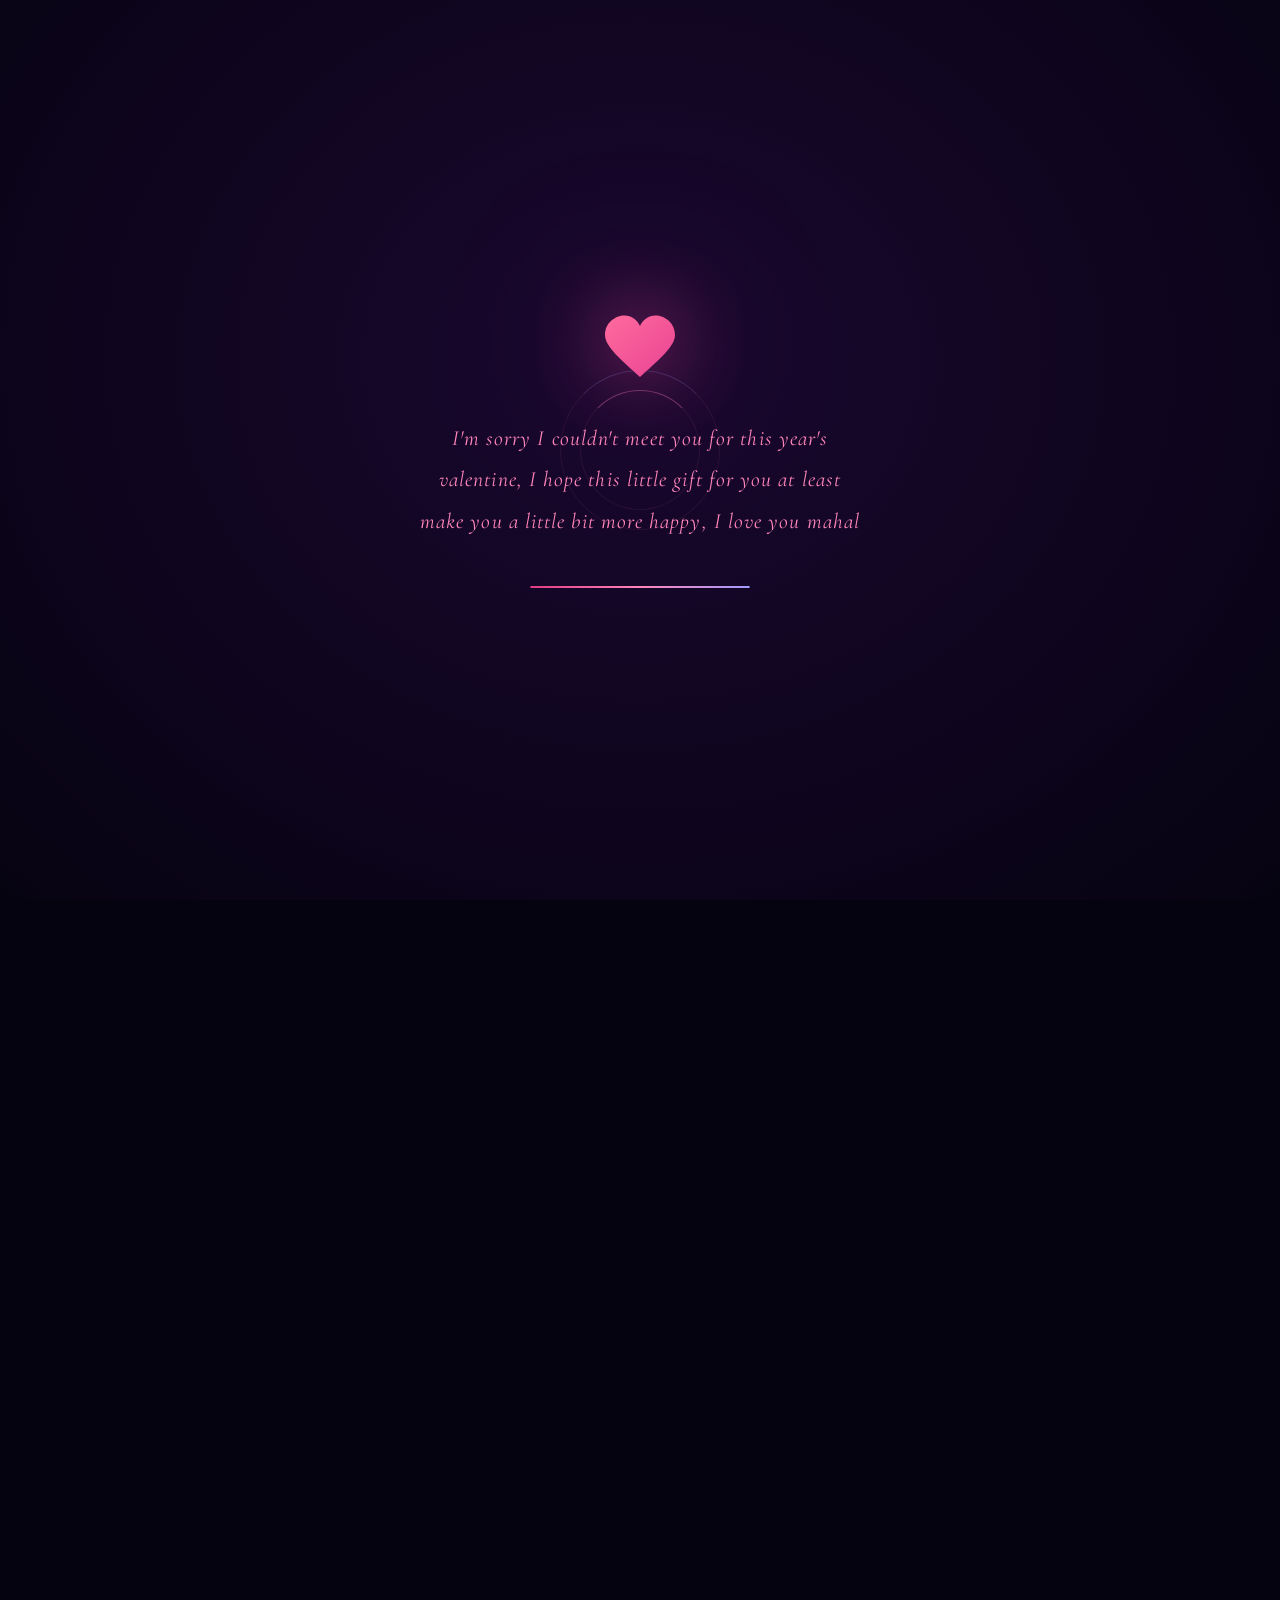
==== commit 5ce1bff8: "Update valentine.html" ====
--- a/valentine.html
+++ b/valentine.html
@@ -1532,27 +1532,24 @@
 
         <!-- Masonry wall — remaining photos -->
         <div class="gallery-wall" id="gallery-wall">
-            <div class="gallery-brick"><div class="gallery-brick-frame"><img src="photos-of-her/df266ba5-a8ff-485e-876b-8907df22ea94.jfif" alt="Ely" loading="lazy"></div></div>
-            <div class="gallery-brick"><div class="gallery-brick-frame"><img src="photos-of-her/13963725-418c-414d-a6d7-e1b19cb8f11c%20(1).jfif" alt="Ely" loading="lazy"></div></div>
-            <div class="gallery-brick"><div class="gallery-brick-frame"><img src="photos-of-her/246dc473-637d-47de-afe5-bbf73cc9346d.jfif" alt="Ely" loading="lazy"></div></div>
-            <div class="gallery-brick"><div class="gallery-brick-frame"><img src="photos-of-her/75e5231d-5efc-4b7d-ac7c-527b39b4e784.jfif" alt="Ely" loading="lazy"></div></div>
-            <div class="gallery-brick"><div class="gallery-brick-frame"><img src="photos-of-her/60e9a161-e80c-402c-82ed-24216a2c146e.jfif" alt="Ely" loading="lazy"></div></div>
+            <div class="gallery-brick"><div class="gallery-brick-frame"><img src="photos-of-her/07fb1c74-fb04-491b-aa9e-78c8dd61f30a.jfif" alt="Ely" loading="lazy"></div></div>
+            <div class="gallery-brick"><div class="gallery-brick-frame"><img src="photos-of-her/1200db2c-84ad-4db1-a80f-362664ac40eb.jfif" alt="Ely" loading="lazy"></div></div>
+            <div class="gallery-brick"><div class="gallery-brick-frame"><img src="photos-of-her/077ccd77-b73a-48f7-89f0-ebdfefbd80fb.jfif" alt="Ely" loading="lazy"></div></div>
+            <div class="gallery-brick"><div class="gallery-brick-frame"><img src="photos-of-her/4937341f-b7d8-476b-82a9-d9711e4c727c.jfif" alt="Ely" loading="lazy"></div></div>
+            <div class="gallery-brick"><div class="gallery-brick-frame"><img src="photos-of-her/501e51d2-10ba-4002-8008-396b54f910b5.jfif" alt="Ely" loading="lazy"></div></div>
+            <div class="gallery-brick"><div class="gallery-brick-frame"><img src="photos-of-her/8344bc60-9909-4576-80ea-8a10af27c3ce.jfif" alt="Ely" loading="lazy"></div></div>
+            <div class="gallery-brick"><div class="gallery-brick-frame"><img src="photos-of-her/f30e6a7f-bd28-4376-808c-6d68d7222c4d.jfif" alt="Ely" loading="lazy"></div></div>
             <div class="gallery-brick"><div class="gallery-brick-frame"><img src="photos-of-her/83cd10a1-fcbd-4dc3-aa6a-9bfe6280872e.jfif" alt="Ely" loading="lazy"></div></div>
             <div class="gallery-brick"><div class="gallery-brick-frame"><img src="photos-of-her/8870e785-3e35-4442-8d81-0a6d2e5bbad0.jfif" alt="Ely" loading="lazy"></div></div>
             <div class="gallery-brick"><div class="gallery-brick-frame"><img src="photos-of-her/aaf3decf-a1b8-46db-9bfc-87ab132f0a09.jfif" alt="Ely" loading="lazy"></div></div>
             <div class="gallery-brick"><div class="gallery-brick-frame"><img src="photos-of-her/b9423aad-5d92-49b1-9593-bbc2ce613ef4.jfif" alt="Ely" loading="lazy"></div></div>
             <div class="gallery-brick"><div class="gallery-brick-frame"><img src="photos-of-her/b998b44f-6cd4-46dd-a9b8-dae94384b2a9.jfif" alt="Ely" loading="lazy"></div></div>
             <div class="gallery-brick"><div class="gallery-brick-frame"><img src="photos-of-her/c9536d5d-3d17-4a6b-8880-af5165af4247.jfif" alt="Ely" loading="lazy"></div></div>
-            <div class="gallery-brick"><div class="gallery-brick-frame"><img src="photos-of-her/4937341f-b7d8-476b-82a9-d9711e4c727c.jfif" alt="Ely" loading="lazy"></div></div>
             <div class="gallery-brick"><div class="gallery-brick-frame"><img src="photos-of-her/9db26a0f-5491-4788-a376-1c8ef81ba106.jfif" alt="Ely" loading="lazy"></div></div>
             <div class="gallery-brick"><div class="gallery-brick-frame"><img src="photos-of-her/d4bb9dd9-b2ea-4130-ada8-b5ebd6653ef3.jfif" alt="Ely" loading="lazy"></div></div>
             <div class="gallery-brick"><div class="gallery-brick-frame"><img src="photos-of-her/eb1c70ea-cd15-4c89-b0b2-930b28e0f990.jfif" alt="Ely" loading="lazy"></div></div>
             <div class="gallery-brick"><div class="gallery-brick-frame"><img src="photos-of-her/ed22fba7-b924-4726-9251-533c36b17cbb.jfif" alt="Ely" loading="lazy"></div></div>
             <div class="gallery-brick"><div class="gallery-brick-frame"><img src="photos-of-her/e9282a0e-86c0-4fe6-87c9-351b47b85ada.jfif" alt="Ely" loading="lazy"></div></div>
-            <div class="gallery-brick"><div class="gallery-brick-frame"><img src="photos-of-her/f30e6a7f-bd28-4376-808c-6d68d7222c4d.jfif" alt="Ely" loading="lazy"></div></div>
-            <div class="gallery-brick"><div class="gallery-brick-frame"><img src="photos-of-her/0756b7cf-984f-4179-ab23-0accd4b80427.jfif" alt="Ely" loading="lazy"></div></div>
-            <div class="gallery-brick"><div class="gallery-brick-frame"><img src="photos-of-her/077ccd77-b73a-48f7-89f0-ebdfefbd80fb.jfif" alt="Ely" loading="lazy"></div></div>
-            <div class="gallery-brick"><div class="gallery-brick-frame"><img src="photos-of-her/47653f88-79fa-49e8-8137-5b0763b5cb81.jfif" alt="Ely" loading="lazy"></div></div>
             <div class="gallery-brick"><div class="gallery-brick-frame"><img src="photos-of-her/ff3b6a3a-5fa9-467a-a8af-6ffaa778ab3a.jfif" alt="Ely" loading="lazy"></div></div>
         </div>
     </section>
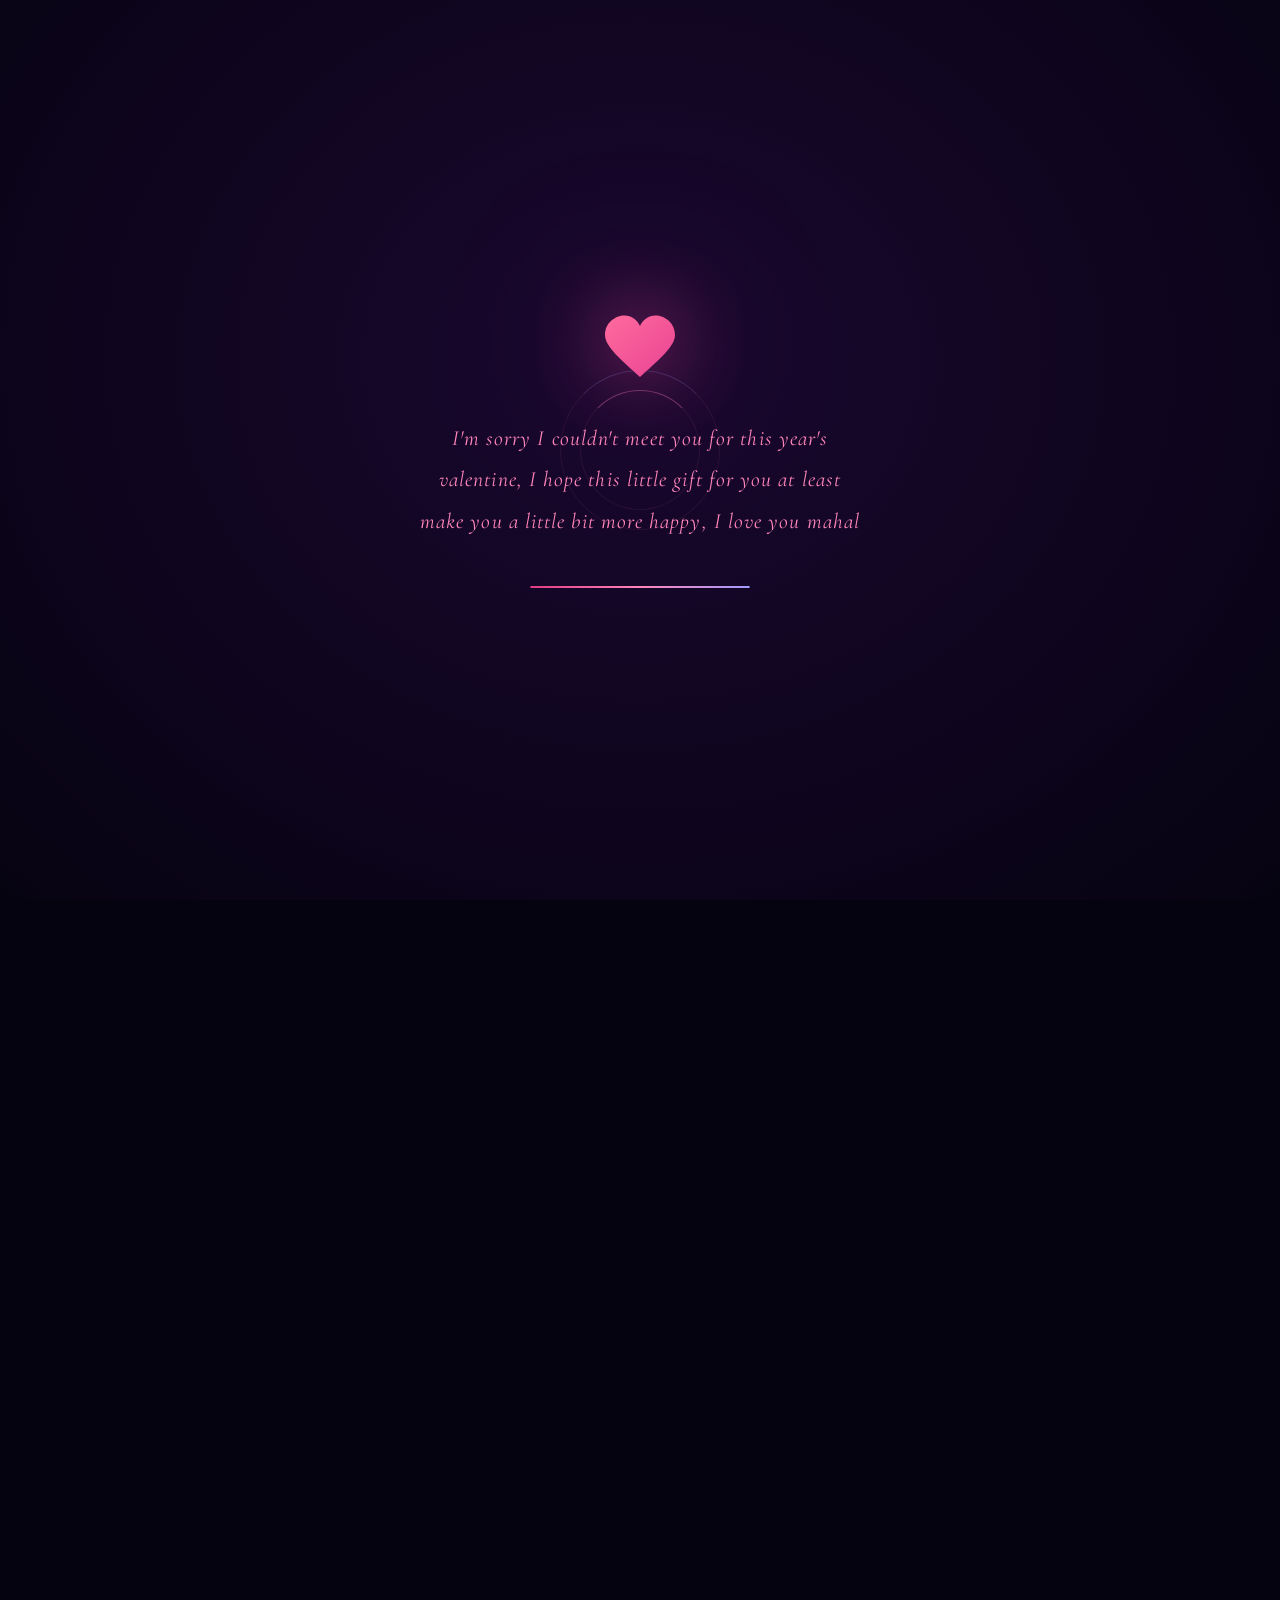
==== commit 9ce678d2: "Update valentine.html" ====
--- a/valentine.html
+++ b/valentine.html
@@ -1532,7 +1532,7 @@
 
         <!-- Masonry wall — remaining photos -->
         <div class="gallery-wall" id="gallery-wall">
-            <div class="gallery-brick"><div class="gallery-brick-frame"><img src="photos-of-her/07fb1c74-fb04-491b-aa9e-78c8dd61f30a.jfif" alt="Ely" loading="lazy"></div></div>
+            <div class="gallery-brick"><div class="gallery-brick-frame"><img src="photos-of-her/ff3b6a3a-5fa9-467a-a8af-6ffaa778ab3a.jfif" alt="Ely" loading="lazy"></div></div>
             <div class="gallery-brick"><div class="gallery-brick-frame"><img src="photos-of-her/1200db2c-84ad-4db1-a80f-362664ac40eb.jfif" alt="Ely" loading="lazy"></div></div>
             <div class="gallery-brick"><div class="gallery-brick-frame"><img src="photos-of-her/077ccd77-b73a-48f7-89f0-ebdfefbd80fb.jfif" alt="Ely" loading="lazy"></div></div>
             <div class="gallery-brick"><div class="gallery-brick-frame"><img src="photos-of-her/4937341f-b7d8-476b-82a9-d9711e4c727c.jfif" alt="Ely" loading="lazy"></div></div>
@@ -1546,11 +1546,10 @@
             <div class="gallery-brick"><div class="gallery-brick-frame"><img src="photos-of-her/b998b44f-6cd4-46dd-a9b8-dae94384b2a9.jfif" alt="Ely" loading="lazy"></div></div>
             <div class="gallery-brick"><div class="gallery-brick-frame"><img src="photos-of-her/c9536d5d-3d17-4a6b-8880-af5165af4247.jfif" alt="Ely" loading="lazy"></div></div>
             <div class="gallery-brick"><div class="gallery-brick-frame"><img src="photos-of-her/9db26a0f-5491-4788-a376-1c8ef81ba106.jfif" alt="Ely" loading="lazy"></div></div>
-            <div class="gallery-brick"><div class="gallery-brick-frame"><img src="photos-of-her/d4bb9dd9-b2ea-4130-ada8-b5ebd6653ef3.jfif" alt="Ely" loading="lazy"></div></div>
             <div class="gallery-brick"><div class="gallery-brick-frame"><img src="photos-of-her/eb1c70ea-cd15-4c89-b0b2-930b28e0f990.jfif" alt="Ely" loading="lazy"></div></div>
             <div class="gallery-brick"><div class="gallery-brick-frame"><img src="photos-of-her/ed22fba7-b924-4726-9251-533c36b17cbb.jfif" alt="Ely" loading="lazy"></div></div>
             <div class="gallery-brick"><div class="gallery-brick-frame"><img src="photos-of-her/e9282a0e-86c0-4fe6-87c9-351b47b85ada.jfif" alt="Ely" loading="lazy"></div></div>
-            <div class="gallery-brick"><div class="gallery-brick-frame"><img src="photos-of-her/ff3b6a3a-5fa9-467a-a8af-6ffaa778ab3a.jfif" alt="Ely" loading="lazy"></div></div>
+            <div class="gallery-brick"><div class="gallery-brick-frame"><img src="photos-of-her/07fb1c74-fb04-491b-aa9e-78c8dd61f30a.jfif" alt="Ely" loading="lazy"></div></div>
         </div>
     </section>
 
@@ -2698,3 +2697,4 @@
 </script>
 </body>
 </html>
+
